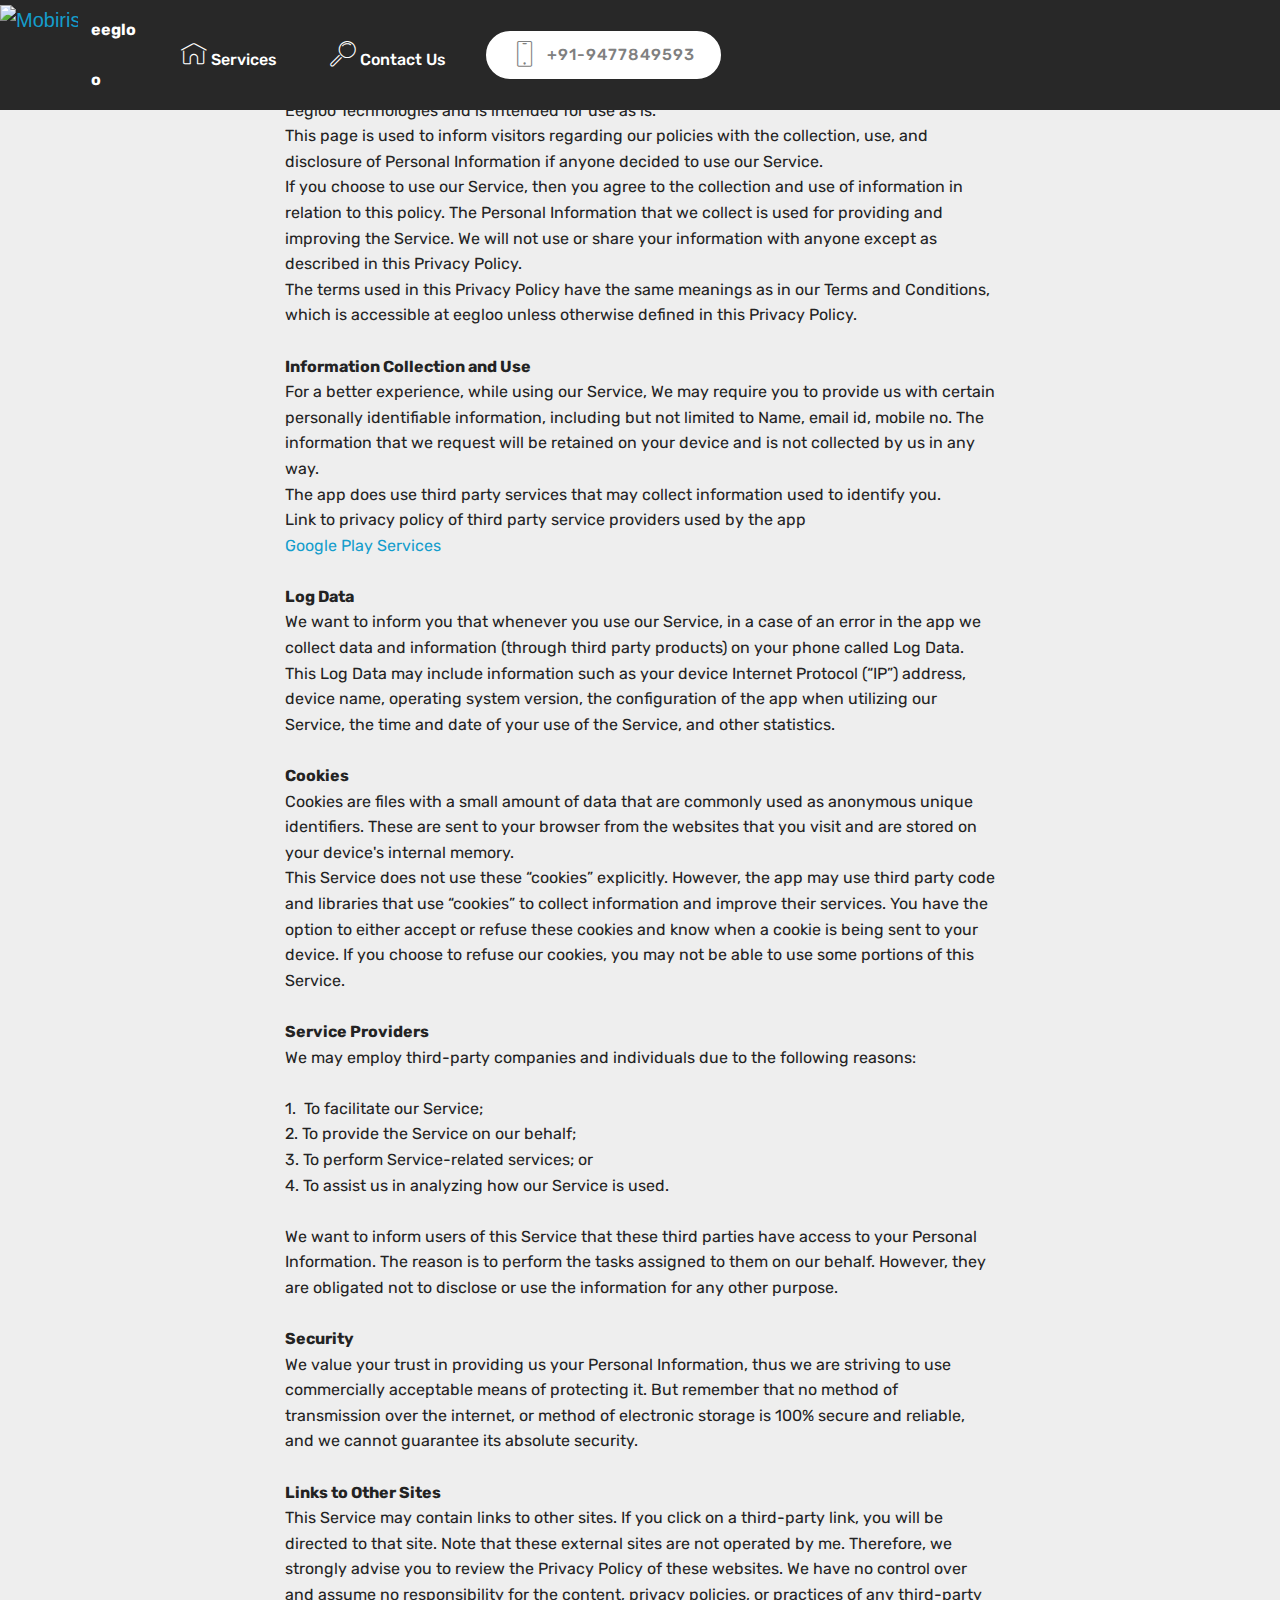
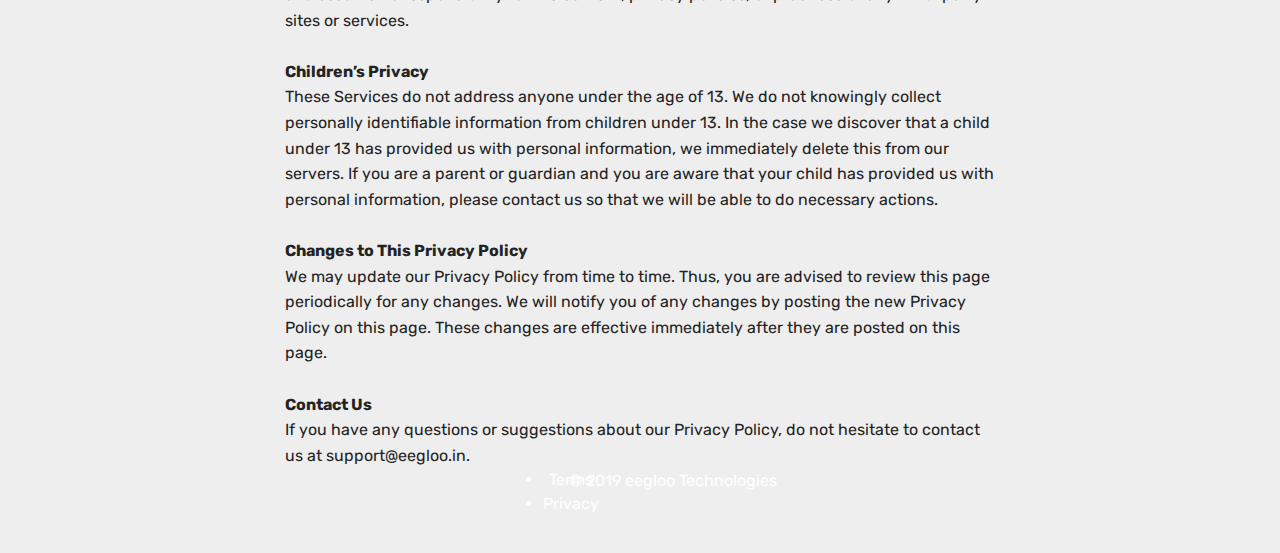
==== privacy.html @ ddd1e5ec "updated favicon" ====
<!DOCTYPE html>
<html  >
<head>
  <!-- Site made with Mobirise Website Builder v4.10.7, https://mobirise.com -->
  <meta charset="UTF-8">
  <meta http-equiv="X-UA-Compatible" content="IE=edge">
  <meta name="generator" content="Mobirise v4.10.7, mobirise.com">
  <meta name="viewport" content="width=device-width, initial-scale=1, minimum-scale=1">
  <link rel="shortcut icon" href="assets/images/app-icon-128x128.png" type="image/x-icon">
  <meta name="description" content="Privacy Policy">
  
  <title>Privacy Policy</title>
  <link rel="stylesheet" href="assets/web/assets/mobirise-icons/mobirise-icons.css">
  <link rel="stylesheet" href="assets/tether/tether.min.css">
  <link rel="stylesheet" href="assets/bootstrap/css/bootstrap.min.css">
  <link rel="stylesheet" href="assets/bootstrap/css/bootstrap-grid.min.css">
  <link rel="stylesheet" href="assets/bootstrap/css/bootstrap-reboot.min.css">
  <link rel="stylesheet" href="assets/dropdown/css/style.css">
  <link rel="stylesheet" href="assets/socicon/css/styles.css">
  <link rel="stylesheet" href="assets/theme/css/style.css">
  <link rel="stylesheet" href="assets/mobirise/css/mbr-additional.css" type="text/css">
  
  
  
</head>
<body>
  <section class="menu cid-ry0EiDoTX0" once="menu" id="menu1-13">

    

    <nav class="navbar navbar-expand beta-menu navbar-dropdown align-items-center navbar-fixed-top navbar-toggleable-sm">
        <button class="navbar-toggler navbar-toggler-right" type="button" data-toggle="collapse" data-target="#navbarSupportedContent" aria-controls="navbarSupportedContent" aria-expanded="false" aria-label="Toggle navigation">
            <div class="hamburger">
                <span></span>
                <span></span>
                <span></span>
                <span></span>
            </div>
        </button>
        <div class="menu-logo">
            <div class="navbar-brand">
                <span class="navbar-logo">
                    <a href="index.html">
                         <img src="assets/images/app-icon-ua-66px-2.svg" alt="Mobirise" title="" style="height: 3.8rem;">
                    </a>
                </span>
                <span class="navbar-caption-wrap"><a class="navbar-caption text-white display-4" href="index.html">
                        eegloo</a></span>
            </div>
        </div>
        <div class="collapse navbar-collapse" id="navbarSupportedContent">
            <ul class="navbar-nav nav-dropdown" data-app-modern-menu="true"><li class="nav-item">
                    <a class="nav-link link text-white display-4" href="index.html#features11-4">
                        <span class="mbri-home mbr-iconfont mbr-iconfont-btn"></span>
                        Services
                    </a>
                </li>
                <li class="nav-item">
                    <a class="nav-link link text-white display-4" href="index.html#form1-x">
                        <span class="mbri-search mbr-iconfont mbr-iconfont-btn"></span>
                        Contact Us
                    </a>
                </li></ul>
            <div class="navbar-buttons mbr-section-btn"><a class="btn btn-sm btn-white display-4" href="tel:+91-9477849593"><span class="mbri-mobile mbr-iconfont mbr-iconfont-btn"></span>
                    
                    +91-9477849593</a></div>
        </div>
    </nav>
</section>

<section class="engine"><a href="https://mobirise.info/i">free web creation software</a></section><section class="mbr-section content4 cid-ry9fHHYuD2" id="content4-15">

    

    <div class="container">
        <div class="media-container-row">
            <div class="title col-12 col-md-8">
                <h2 class="align-center pb-3 mbr-fonts-style display-2">
                    PRIVACY POLICY</h2>
                
                
            </div>
        </div>
    </div>
</section>

<section class="mbr-section article content1 cid-ry9fIYDdXC" id="content1-16">
    
     

    <div class="container">
        <div class="media-container-row">
            <div class="mbr-text col-12 mbr-fonts-style display-7 col-md-8"><div>Eegloo Technologies built the eegloo app as a Commercial app. This SERVICE is provided by Eegloo Technologies and is intended for use as is.
</div><div>
</div><div>This page is used to inform visitors regarding our policies with the collection, use, and disclosure of Personal Information if anyone decided to use our Service.
</div><div>
</div><div>If you choose to use our Service, then you agree to the collection and use of information in relation to this policy. The Personal Information that we collect is used for providing and improving the Service. We will not use or share your information with anyone except as described in this Privacy Policy.
</div><div>
</div><div>The terms used in this Privacy Policy have the same meanings as in our Terms and Conditions, which is accessible at eegloo unless otherwise defined in this Privacy Policy.</div><div><br></div><div>
</div><div>
</div><div><strong>Information Collection and Use
</strong></div><div>
</div><div>For a better experience, while using our Service, We may require you to provide us with certain personally identifiable information, including but not limited to Name, email id, mobile no. The information that we request will be retained on your device and is not collected by us in any way.
</div><div>
</div><div>The app does use third party services that may collect information used to identify you.
</div><div>
</div><div>Link to privacy policy of third party service providers used by the app</div><div>
</div><div>
</div><div><a href="https://www.google.com/policies/privacy/">Google Play Services</a>
</div><div><br></div><div><strong>Log Data
</strong></div><div>
</div><div>We want to inform you that whenever you use our Service, in a case of an error in the app we collect data and information (through third party products) on your phone called Log Data. This Log Data may include information such as your device Internet Protocol (“IP”) address, device name, operating system version, the configuration of the app when utilizing our Service, the time and date of your use of the Service, and other statistics.
</div><div>
</div><div><br></div><div><strong>Cookies
</strong></div><div>
</div><div>Cookies are files with a small amount of data that are commonly used as anonymous unique identifiers. These are sent to your browser from the websites that you visit and are stored on your device's internal memory.
</div><div>
</div><div>This Service does not use these “cookies” explicitly. However, the app may use third party code and libraries that use “cookies” to collect information and improve their services. You have the option to either accept or refuse these cookies and know when a cookie is being sent to your device. If you choose to refuse our cookies, you may not be able to use some portions of this Service.</div><div><br></div><div>
</div><div>
</div><div><strong>Service Providers
</strong></div><div>
</div><div>We may employ third-party companies and individuals due to the following reasons:</div><div><span style="font-size: 1rem;"><br></span></div><div><span style="font-size: 1rem;">1. &nbsp;To facilitate our Service;</span></div><div>2. To provide the Service on our behalf;
</div><div>3. To perform Service-related services; or
</div><div>4. To assist us in analyzing how our Service is used.
</div><div><br></div><div>We want to inform users of this Service that these third parties have access to your Personal Information. The reason is to perform the tasks assigned to them on our behalf. However, they are obligated not to disclose or use the information for any other purpose.
</div><div>
</div><div><br></div><div><strong>Security
</strong></div><div>
</div><div>We value your trust in providing us your Personal Information, thus we are striving to use commercially acceptable means of protecting it. But remember that no method of transmission over the internet, or method of electronic storage is 100% secure and reliable, and we cannot guarantee its absolute security.
</div><div>
</div><div><br></div><div><strong>Links to Other Sites
</strong></div><div>
</div><div>This Service may contain links to other sites. If you click on a third-party link, you will be directed to that site. Note that these external sites are not operated by me. Therefore, we strongly advise you to review the Privacy Policy of these websites. We have no control over and assume no responsibility for the content, privacy policies, or practices of any third-party sites or services.
</div><div>
</div><div><br></div><div><strong>Children’s Privacy
</strong></div><div>
</div><div>These Services do not address anyone under the age of 13. We do not knowingly collect personally identifiable information from children under 13. In the case we discover that a child under 13 has provided us with personal information, we immediately delete this from our servers. If you are a parent or guardian and you are aware that your child has provided us with personal information, please contact us so that we will be able to do necessary actions.
</div><div>
</div><div><br></div><div><strong>Changes to This Privacy Policy
</strong></div><div>
</div><div>We may update our Privacy Policy from time to time. Thus, you are advised to review this page periodically for any changes. We will notify you of any changes by posting the new Privacy Policy on this page. These changes are effective immediately after they are posted on this page.</div><div><br></div><div>
</div><div>
</div><div><strong>Contact Us
</strong></div><div>
</div><div>If you have any questions or suggestions about our Privacy Policy, do not hesitate to contact us at support@eegloo.in.</div></div>
        </div>
    </div>
</section>

<section once="footers" class="cid-ry3Q4SSiAA" id="footer7-14">

    

    

    <div class="container">
        <div class="media-container-row align-center mbr-white">
            <div class="row row-links">
                <ul class="foot-menu">
                    
                    
                    
                    
                    
                <li class="foot-menu-item mbr-fonts-style display-7"><a href="terms.html" class="text-white">Terms</a></li><li class="foot-menu-item mbr-fonts-style display-7"><a href="privacy.html" class="text-white">Privacy</a></li></ul>
            </div>
            
            <div class="row row-copirayt">
                <p class="mbr-text mb-0 mbr-fonts-style mbr-white align-center display-7">© 2019 eegloo Technologies</p>
            </div>
        </div>
    </div>
</section>


  <script src="assets/web/assets/jquery/jquery.min.js"></script>
  <script src="assets/popper/popper.min.js"></script>
  <script src="assets/tether/tether.min.js"></script>
  <script src="assets/bootstrap/js/bootstrap.min.js"></script>
  <script src="assets/smoothscroll/smooth-scroll.js"></script>
  <script src="assets/dropdown/js/nav-dropdown.js"></script>
  <script src="assets/dropdown/js/navbar-dropdown.js"></script>
  <script src="assets/touchswipe/jquery.touch-swipe.min.js"></script>
  <script src="assets/theme/js/script.js"></script>
  
  
</body>
</html>
---- assets/web/assets/mobirise-icons/mobirise-icons.css ----
@font-face {
  font-family: 'MobiriseIcons';
  src:  url('mobirise-icons.eot?spat4u');
  src:  url('mobirise-icons.eot?spat4u#iefix') format('embedded-opentype'),
    url('mobirise-icons.ttf?spat4u') format('truetype'),
    url('mobirise-icons.woff?spat4u') format('woff'),
    url('mobirise-icons.svg?spat4u#MobiriseIcons') format('svg');
  font-weight: normal;
  font-style: normal;
}

[class^="mbri-"], [class*=" mbri-"] {
  /* use !important to prevent issues with browser extensions that change fonts */
  font-family: MobiriseIcons !important;
  speak: none;
  font-style: normal;
  font-weight: normal;
  font-variant: normal;
  text-transform: none;
  line-height: 1;

  /* Better Font Rendering =========== */
  -webkit-font-smoothing: antialiased;
  -moz-osx-font-smoothing: grayscale;
}

.mbri-add-submenu:before {
  content: "\e900";
}
.mbri-alert:before {
  content: "\e901";
}
.mbri-align-center:before {
  content: "\e902";
}
.mbri-align-justify:before {
  content: "\e903";
}
.mbri-align-left:before {
  content: "\e904";
}
.mbri-align-right:before {
  content: "\e905";
}
.mbri-android:before {
  content: "\e906";
}
.mbri-apple:before {
  content: "\e907";
}
.mbri-arrow-down:before {
  content: "\e908";
}
.mbri-arrow-next:before {
  content: "\e909";
}
.mbri-arrow-prev:before {
  content: "\e90a";
}
.mbri-arrow-up:before {
  content: "\e90b";
}
.mbri-bold:before {
  content: "\e90c";
}
.mbri-bookmark:before {
  content: "\e90d";
}
.mbri-bootstrap:before {
  content: "\e90e";
}
.mbri-briefcase:before {
  content: "\e90f";
}
.mbri-browse:before {
  content: "\e910";
}
.mbri-bulleted-list:before {
  content: "\e911";
}
.mbri-calendar:before {
  content: "\e912";
}
.mbri-camera:before {
  content: "\e913";
}
.mbri-cart-add:before {
  content: "\e914";
}
.mbri-cart-full:before {
  content: "\e915";
}
.mbri-cash:before {
  content: "\e916";
}
.mbri-change-style:before {
  content: "\e917";
}
.mbri-chat:before {
  content: "\e918";
}
.mbri-clock:before {
  content: "\e919";
}
.mbri-close:before {
  content: "\e91a";
}
.mbri-cloud:before {
  content: "\e91b";
}
.mbri-code:before {
  content: "\e91c";
}
.mbri-contact-form:before {
  content: "\e91d";
}
.mbri-credit-card:before {
  content: "\e91e";
}
.mbri-cursor-click:before {
  content: "\e91f";
}
.mbri-cust-feedback:before {
  content: "\e920";
}
.mbri-database:before {
  content: "\e921";
}
.mbri-delivery:before {
  content: "\e922";
}
.mbri-desktop:before {
  content: "\e923";
}
.mbri-devices:before {
  content: "\e924";
}
.mbri-down:before {
  content: "\e925";
}
.mbri-download:before {
  content: "\e989";
}
.mbri-drag-n-drop:before {
  content: "\e927";
}
.mbri-drag-n-drop2:before {
  content: "\e928";
}
.mbri-edit:before {
  content: "\e929";
}
.mbri-edit2:before {
  content: "\e92a";
}
.mbri-error:before {
  content: "\e92b";
}
.mbri-extension:before {
  content: "\e92c";
}
.mbri-features:before {
  content: "\e92d";
}
.mbri-file:before {
  content: "\e92e";
}
.mbri-flag:before {
  content: "\e92f";
}
.mbri-folder:before {
  content: "\e930";
}
.mbri-gift:before {
  content: "\e931";
}
.mbri-github:before {
  content: "\e932";
}
.mbri-globe:before {
  content: "\e933";
}
.mbri-globe-2:before {
  content: "\e934";
}
.mbri-growing-chart:before {
  content: "\e935";
}
.mbri-hearth:before {
  content: "\e936";
}
.mbri-help:before {
  content: "\e937";
}
.mbri-home:before {
  content: "\e938";
}
.mbri-hot-cup:before {
  content: "\e939";
}
.mbri-idea:before {
  content: "\e93a";
}
.mbri-image-gallery:before {
  content: "\e93b";
}
.mbri-image-slider:before {
  content: "\e93c";
}
.mbri-info:before {
  content: "\e93d";
}
.mbri-italic:before {
  content: "\e93e";
}
.mbri-key:before {
  content: "\e93f";
}
.mbri-laptop:before {
  content: "\e940";
}
.mbri-layers:before {
  content: "\e941";
}
.mbri-left-right:before {
  content: "\e942";
}
.mbri-left:before {
  content: "\e943";
}
.mbri-letter:before {
  content: "\e944";
}
.mbri-like:before {
  content: "\e945";
}
.mbri-link:before {
  content: "\e946";
}
.mbri-lock:before {
  content: "\e947";
}
.mbri-login:before {
  content: "\e948";
}
.mbri-logout:before {
  content: "\e949";
}
.mbri-magic-stick:before {
  content: "\e94a";
}
.mbri-map-pin:before {
  content: "\e94b";
}
.mbri-menu:before {
  content: "\e94c";
}
.mbri-mobile:before {
  content: "\e94d";
}
.mbri-mobile2:before {
  content: "\e94e";
}
.mbri-mobirise:before {
  content: "\e94f";
}
.mbri-more-horizontal:before {
  content: "\e950";
}
.mbri-more-vertical:before {
  content: "\e951";
}
.mbri-music:before {
  content: "\e952";
}
.mbri-new-file:before {
  content: "\e953";
}
.mbri-numbered-list:before {
  content: "\e954";
}
.mbri-opened-folder:before {
  content: "\e955";
}
.mbri-pages:before {
  content: "\e956";
}
.mbri-paper-plane:before {
  content: "\e957";
}
.mbri-paperclip:before {
  content: "\e958";
}
.mbri-photo:before {
  content: "\e959";
}
.mbri-photos:before {
  content: "\e95a";
}
.mbri-pin:before {
  content: "\e95b";
}
.mbri-play:before {
  content: "\e95c";
}
.mbri-plus:before {
  content: "\e95d";
}
.mbri-preview:before {
  content: "\e95e";
}
.mbri-print:before {
  content: "\e95f";
}
.mbri-protect:before {
  content: "\e960";
}
.mbri-question:before {
  content: "\e961";
}
.mbri-quote-left:before {
  content: "\e962";
}
.mbri-quote-right:before {
  content: "\e963";
}
.mbri-refresh:before {
  content: "\e964";
}
.mbri-responsive:before {
  content: "\e965";
}
.mbri-right:before {
  content: "\e966";
}
.mbri-rocket:before {
  content: "\e967";
}
.mbri-sad-face:before {
  content: "\e968";
}
.mbri-sale:before {
  content: "\e969";
}
.mbri-save:before {
  content: "\e96a";
}
.mbri-search:before {
  content: "\e96b";
}
.mbri-setting:before {
  content: "\e96c";
}
.mbri-setting2:before {
  content: "\e96d";
}
.mbri-setting3:before {
  content: "\e96e";
}
.mbri-share:before {
  content: "\e96f";
}
.mbri-shopping-bag:before {
  content: "\e970";
}
.mbri-shopping-basket:before {
  content: "\e971";
}
.mbri-shopping-cart:before {
  content: "\e972";
}
.mbri-sites:before {
  content: "\e973";
}
.mbri-smile-face:before {
  content: "\e974";
}
.mbri-speed:before {
  content: "\e975";
}
.mbri-star:before {
  content: "\e976";
}
.mbri-success:before {
  content: "\e977";
}
.mbri-sun:before {
  content: "\e978";
}
.mbri-sun2:before {
  content: "\e979";
}
.mbri-tablet:before {
  content: "\e97a";
}
.mbri-tablet-vertical:before {
  content: "\e97b";
}
.mbri-target:before {
  content: "\e97c";
}
.mbri-timer:before {
  content: "\e97d";
}
.mbri-to-ftp:before {
  content: "\e97e";
}
.mbri-to-local-drive:before {
  content: "\e97f";
}
.mbri-touch-swipe:before {
  content: "\e980";
}
.mbri-touch:before {
  content: "\e981";
}
.mbri-trash:before {
  content: "\e982";
}
.mbri-underline:before {
  content: "\e983";
}
.mbri-unlink:before {
  content: "\e984";
}
.mbri-unlock:before {
  content: "\e985";
}
.mbri-up-down:before {
  content: "\e986";
}
.mbri-up:before {
  content: "\e987";
}
.mbri-update:before {
  content: "\e988";
}
.mbri-upload:before {
 content: "\e926"; 
}
.mbri-user:before {
  content: "\e98a";
}
.mbri-user2:before {
  content: "\e98b";
}
.mbri-users:before {
  content: "\e98c";
}
.mbri-video:before {
  content: "\e98d";
}
.mbri-video-play:before {
  content: "\e98e";
}
.mbri-watch:before {
  content: "\e98f";
}
.mbri-website-theme:before {
  content: "\e990";
}
.mbri-wifi:before {
  content: "\e991";
}
.mbri-windows:before {
  content: "\e992";
}
.mbri-zoom-out:before {
  content: "\e993";
}
.mbri-redo:before {
  content: "\e994";
}
.mbri-undo:before {
  content: "\e995";
}
---- assets/dropdown/css/style.css ----
.navbar-dropdown {
  left: 0;
  padding: 0;
  position: absolute;
  right: 0;
  top: 0;
  transition: all 0.45s ease;
  z-index: 1030;
  background: #282828; }
  .navbar-dropdown .navbar-logo {
    margin-right: 0.8rem;
    transition: margin 0.3s ease-in-out;
    vertical-align: middle; }
    .navbar-dropdown .navbar-logo img {
      height: 3.125rem;
      transition: all 0.3s ease-in-out; }
    .navbar-dropdown .navbar-logo.mbr-iconfont {
      font-size: 3.125rem;
      line-height: 3.125rem; }
  .navbar-dropdown .navbar-caption {
    font-weight: 700;
    white-space: normal;
    vertical-align: -4px;
    line-height: 3.125rem !important; }
    .navbar-dropdown .navbar-caption, .navbar-dropdown .navbar-caption:hover {
      color: inherit;
      text-decoration: none; }
  .navbar-dropdown .mbr-iconfont + .navbar-caption {
    vertical-align: -1px; }
  .navbar-dropdown.navbar-fixed-top {
    position: fixed; }
  .navbar-dropdown .navbar-brand span {
    vertical-align: -4px; }
  .navbar-dropdown.bg-color.transparent {
    background: none; }
  .navbar-dropdown.navbar-short .navbar-brand {
    padding: 0.625rem 0; }
    .navbar-dropdown.navbar-short .navbar-brand span {
      vertical-align: -1px; }
  .navbar-dropdown.navbar-short .navbar-caption {
    line-height: 2.375rem !important;
    vertical-align: -2px; }
  .navbar-dropdown.navbar-short .navbar-logo {
    margin-right: 0.5rem; }
    .navbar-dropdown.navbar-short .navbar-logo img {
      height: 2.375rem; }
    .navbar-dropdown.navbar-short .navbar-logo.mbr-iconfont {
      font-size: 2.375rem;
      line-height: 2.375rem; }
  .navbar-dropdown.navbar-short .mbr-table-cell {
    height: 3.625rem; }
  .navbar-dropdown .navbar-close {
    left: 0.6875rem;
    position: fixed;
    top: 0.75rem;
    z-index: 1000; }
  .navbar-dropdown .hamburger-icon {
    content: "";
    display: inline-block;
    vertical-align: middle;
    width: 16px;
    -webkit-box-shadow: 0 -6px 0 1px #282828,0 0 0 1px #282828,0 6px 0 1px #282828;
    -moz-box-shadow: 0 -6px 0 1px #282828,0 0 0 1px #282828,0 6px 0 1px #282828;
    box-shadow: 0 -6px 0 1px #282828,0 0 0 1px #282828,0 6px 0 1px #282828; }

.dropdown-menu .dropdown-toggle[data-toggle="dropdown-submenu"]::after {
  border-bottom: 0.35em solid transparent;
  border-left: 0.35em solid;
  border-right: 0;
  border-top: 0.35em solid transparent;
  margin-left: 0.3rem; }

.dropdown-menu .dropdown-item:focus {
  outline: 0; }

.nav-dropdown {
  font-size: 0.75rem;
  font-weight: 500;
  height: auto !important; }
  .nav-dropdown .nav-btn {
    padding-left: 1rem; }
  .nav-dropdown .link {
    margin: .667em 1.667em;
    font-weight: 500;
    padding: 0;
    transition: color .2s ease-in-out; }
    .nav-dropdown .link.dropdown-toggle {
      margin-right: 2.583em; }
      .nav-dropdown .link.dropdown-toggle::after {
        margin-left: .25rem;
        border-top: 0.35em solid;
        border-right: 0.35em solid transparent;
        border-left: 0.35em solid transparent;
        border-bottom: 0; }
      .nav-dropdown .link.dropdown-toggle[aria-expanded="true"] {
        margin: 0;
        padding: 0.667em 3.263em  0.667em 1.667em; }
  .nav-dropdown .link::after,
  .nav-dropdown .dropdown-item::after {
    color: inherit; }
  .nav-dropdown .btn {
    font-size: 0.75rem;
    font-weight: 700;
    letter-spacing: 0;
    margin-bottom: 0;
    padding-left: 1.25rem;
    padding-right: 1.25rem; }
  .nav-dropdown .dropdown-menu {
    border-radius: 0;
    border: 0;
    left: 0;
    margin: 0;
    padding-bottom: 1.25rem;
    padding-top: 1.25rem;
    position: relative; }
  .nav-dropdown .dropdown-submenu {
    margin-left: 0.125rem;
    top: 0; }
  .nav-dropdown .dropdown-item {
    font-weight: 500;
    line-height: 2;
    padding: 0.3846em 4.615em 0.3846em 1.5385em;
    position: relative;
    transition: color .2s ease-in-out, background-color .2s ease-in-out; }
    .nav-dropdown .dropdown-item::after {
      margin-top: -0.3077em;
      position: absolute;
      right: 1.1538em;
      top: 50%; }
    .nav-dropdown .dropdown-item:focus, .nav-dropdown .dropdown-item:hover {
      background: none; }

@media (max-width: 767px) {
  .nav-dropdown.navbar-toggleable-sm {
    bottom: 0;
    display: none;
    left: 0;
    overflow-x: hidden;
    position: fixed;
    top: 0;
    transform: translateX(-100%);
    -ms-transform: translateX(-100%);
    -webkit-transform: translateX(-100%);
    width: 18.75rem;
    z-index: 999; } }
.nav-dropdown.navbar-toggleable-xl {
  bottom: 0;
  display: none;
  left: 0;
  overflow-x: hidden;
  position: fixed;
  top: 0;
  transform: translateX(-100%);
  -ms-transform: translateX(-100%);
  -webkit-transform: translateX(-100%);
  width: 18.75rem;
  z-index: 999; }

.nav-dropdown-sm {
  display: block !important;
  overflow-x: hidden;
  overflow: auto;
  padding-top: 3.875rem; }
  .nav-dropdown-sm::after {
    content: "";
    display: block;
    height: 3rem;
    width: 100%; }
  .nav-dropdown-sm.collapse.in ~ .navbar-close {
    display: block !important; }
  .nav-dropdown-sm.collapsing, .nav-dropdown-sm.collapse.in {
    transform: translateX(0);
    -ms-transform: translateX(0);
    -webkit-transform: translateX(0);
    transition: all 0.25s ease-out;
    -webkit-transition: all 0.25s ease-out;
    background: #282828; }
  .nav-dropdown-sm.collapsing[aria-expanded="false"] {
    transform: translateX(-100%);
    -ms-transform: translateX(-100%);
    -webkit-transform: translateX(-100%); }
  .nav-dropdown-sm .nav-item {
    display: block;
    margin-left: 0 !important;
    padding-left: 0; }
  .nav-dropdown-sm .link,
  .nav-dropdown-sm .dropdown-item {
    border-top: 1px dotted rgba(255, 255, 255, 0.1);
    font-size: 0.8125rem;
    line-height: 1.6;
    margin: 0 !important;
    padding: 0.875rem 2.4rem 0.875rem 1.5625rem !important;
    position: relative;
    white-space: normal; }
    .nav-dropdown-sm .link:focus, .nav-dropdown-sm .link:hover,
    .nav-dropdown-sm .dropdown-item:focus,
    .nav-dropdown-sm .dropdown-item:hover {
      background: rgba(0, 0, 0, 0.2) !important;
      color: #c0a375; }
  .nav-dropdown-sm .nav-btn {
    position: relative;
    padding: 1.5625rem 1.5625rem 0 1.5625rem; }
    .nav-dropdown-sm .nav-btn::before {
      border-top: 1px dotted rgba(255, 255, 255, 0.1);
      content: "";
      left: 0;
      position: absolute;
      top: 0;
      width: 100%; }
    .nav-dropdown-sm .nav-btn + .nav-btn {
      padding-top: 0.625rem; }
      .nav-dropdown-sm .nav-btn + .nav-btn::before {
        display: none; }
  .nav-dropdown-sm .btn {
    padding: 0.625rem 0; }
  .nav-dropdown-sm .dropdown-toggle[data-toggle="dropdown-submenu"]::after {
    margin-left: .25rem;
    border-top: 0.35em solid;
    border-right: 0.35em solid transparent;
    border-left: 0.35em solid transparent;
    border-bottom: 0; }
  .nav-dropdown-sm .dropdown-toggle[data-toggle="dropdown-submenu"][aria-expanded="true"]::after {
    border-top: 0;
    border-right: 0.35em solid transparent;
    border-left: 0.35em solid transparent;
    border-bottom: 0.35em solid; }
  .nav-dropdown-sm .dropdown-menu {
    margin: 0;
    padding: 0;
    position: relative;
    top: 0;
    left: 0;
    width: 100%;
    border: 0;
    float: none;
    border-radius: 0;
    background: none; }
  .nav-dropdown-sm .dropdown-submenu {
    left: 100%;
    margin-left: 0.125rem;
    margin-top: -1.25rem;
    top: 0; }

.navbar-toggleable-sm .nav-dropdown .dropdown-menu {
  position: absolute; }

.navbar-toggleable-sm .nav-dropdown .dropdown-submenu {
  left: 100%;
  margin-left: 0.125rem;
  margin-top: -1.25rem;
  top: 0; }

.navbar-toggleable-sm.opened .nav-dropdown .dropdown-menu {
  position: relative; }

.navbar-toggleable-sm.opened .nav-dropdown .dropdown-submenu {
  left: 0;
  margin-left: 00rem;
  margin-top: 0rem;
  top: 0; }

.is-builder .nav-dropdown.collapsing {
  transition: none !important; }

/*# sourceMappingURL=style.css.map */
---- assets/socicon/css/styles.css ----
@charset "UTF-8";

@font-face {
  font-family: "socicon";
  src:url("../fonts/socicon.eot");
  src:url("../fonts/socicon.eot?#iefix") format("embedded-opentype"),
    url("../fonts/socicon.woff") format("woff"),
    url("../fonts/socicon.ttf") format("truetype"),
    url("../fonts/socicon.svg#socicon") format("svg");
  font-weight: normal;
  font-style: normal;

}

[data-icon]:before {
  font-family: "socicon" !important;
  content: attr(data-icon);
  font-style: normal !important;
  font-weight: normal !important;
  font-variant: normal !important;
  text-transform: none !important;
  speak: none;
  line-height: 1;
  -webkit-font-smoothing: antialiased;
  -moz-osx-font-smoothing: grayscale;
}

[class^="socicon-"]:before,
[class*=" socicon-"]:before {
  font-family: "socicon" !important;
  font-style: normal !important;
  font-weight: normal !important;
  font-variant: normal !important;
  text-transform: none !important;
  speak: none;
  line-height: 1;
  -webkit-font-smoothing: antialiased;
  -moz-osx-font-smoothing: grayscale;
}

.socicon-modelmayhem:before {
  content: "\e000";
}
.socicon-mixcloud:before {
  content: "\e001";
}
.socicon-drupal:before {
  content: "\e002";
}
.socicon-swarm:before {
  content: "\e003";
}
.socicon-istock:before {
  content: "\e004";
}
.socicon-yammer:before {
  content: "\e005";
}
.socicon-ello:before {
  content: "\e006";
}
.socicon-stackoverflow:before {
  content: "\e007";
}
.socicon-persona:before {
  content: "\e008";
}
.socicon-triplej:before {
  content: "\e009";
}
.socicon-houzz:before {
  content: "\e00a";
}
.socicon-rss:before {
  content: "\e00b";
}
.socicon-paypal:before {
  content: "\e00c";
}
.socicon-odnoklassniki:before {
  content: "\e00d";
}
.socicon-airbnb:before {
  content: "\e00e";
}
.socicon-periscope:before {
  content: "\e00f";
}
.socicon-outlook:before {
  content: "\e010";
}
.socicon-coderwall:before {
  content: "\e011";
}
.socicon-tripadvisor:before {
  content: "\e012";
}
.socicon-appnet:before {
  content: "\e013";
}
.socicon-goodreads:before {
  content: "\e014";
}
.socicon-tripit:before {
  content: "\e015";
}
.socicon-lanyrd:before {
  content: "\e016";
}
.socicon-slideshare:before {
  content: "\e017";
}
.socicon-buffer:before {
  content: "\e018";
}
.socicon-disqus:before {
  content: "\e019";
}
.socicon-vkontakte:before {
  content: "\e01a";
}
.socicon-whatsapp:before {
  content: "\e01b";
}
.socicon-patreon:before {
  content: "\e01c";
}
.socicon-storehouse:before {
  content: "\e01d";
}
.socicon-pocket:before {
  content: "\e01e";
}
.socicon-mail:before {
  content: "\e01f";
}
.socicon-blogger:before {
  content: "\e020";
}
.socicon-technorati:before {
  content: "\e021";
}
.socicon-reddit:before {
  content: "\e022";
}
.socicon-dribbble:before {
  content: "\e023";
}
.socicon-stumbleupon:before {
  content: "\e024";
}
.socicon-digg:before {
  content: "\e025";
}
.socicon-envato:before {
  content: "\e026";
}
.socicon-behance:before {
  content: "\e027";
}
.socicon-delicious:before {
  content: "\e028";
}
.socicon-deviantart:before {
  content: "\e029";
}
.socicon-forrst:before {
  content: "\e02a";
}
.socicon-play:before {
  content: "\e02b";
}
.socicon-zerply:before {
  content: "\e02c";
}
.socicon-wikipedia:before {
  content: "\e02d";
}
.socicon-apple:before {
  content: "\e02e";
}
.socicon-flattr:before {
  content: "\e02f";
}
.socicon-github:before {
  content: "\e030";
}
.socicon-renren:before {
  content: "\e031";
}
.socicon-friendfeed:before {
  content: "\e032";
}
.socicon-newsvine:before {
  content: "\e033";
}
.socicon-identica:before {
  content: "\e034";
}
.socicon-bebo:before {
  content: "\e035";
}
.socicon-zynga:before {
  content: "\e036";
}
.socicon-steam:before {
  content: "\e037";
}
.socicon-xbox:before {
  content: "\e038";
}
.socicon-windows:before {
  content: "\e039";
}
.socicon-qq:before {
  content: "\e03a";
}
.socicon-douban:before {
  content: "\e03b";
}
.socicon-meetup:before {
  content: "\e03c";
}
.socicon-playstation:before {
  content: "\e03d";
}
.socicon-android:before {
  content: "\e03e";
}
.socicon-snapchat:before {
  content: "\e03f";
}
.socicon-twitter:before {
  content: "\e040";
}
.socicon-facebook:before {
  content: "\e041";
}
.socicon-googleplus:before {
  content: "\e042";
}
.socicon-pinterest:before {
  content: "\e043";
}
.socicon-foursquare:before {
  content: "\e044";
}
.socicon-yahoo:before {
  content: "\e045";
}
.socicon-skype:before {
  content: "\e046";
}
.socicon-yelp:before {
  content: "\e047";
}
.socicon-feedburner:before {
  content: "\e048";
}
.socicon-linkedin:before {
  content: "\e049";
}
.socicon-viadeo:before {
  content: "\e04a";
}
.socicon-xing:before {
  content: "\e04b";
}
.socicon-myspace:before {
  content: "\e04c";
}
.socicon-soundcloud:before {
  content: "\e04d";
}
.socicon-spotify:before {
  content: "\e04e";
}
.socicon-grooveshark:before {
  content: "\e04f";
}
.socicon-lastfm:before {
  content: "\e050";
}
.socicon-youtube:before {
  content: "\e051";
}
.socicon-vimeo:before {
  content: "\e052";
}
.socicon-dailymotion:before {
  content: "\e053";
}
.socicon-vine:before {
  content: "\e054";
}
.socicon-flickr:before {
  content: "\e055";
}
.socicon-500px:before {
  content: "\e056";
}
.socicon-wordpress:before {
  content: "\e058";
}
.socicon-tumblr:before {
  content: "\e059";
}
.socicon-twitch:before {
  content: "\e05a";
}
.socicon-8tracks:before {
  content: "\e05b";
}
.socicon-amazon:before {
  content: "\e05c";
}
.socicon-icq:before {
  content: "\e05d";
}
.socicon-smugmug:before {
  content: "\e05e";
}
.socicon-ravelry:before {
  content: "\e05f";
}
.socicon-weibo:before {
  content: "\e060";
}
.socicon-baidu:before {
  content: "\e061";
}
.socicon-angellist:before {
  content: "\e062";
}
.socicon-ebay:before {
  content: "\e063";
}
.socicon-imdb:before {
  content: "\e064";
}
.socicon-stayfriends:before {
  content: "\e065";
}
.socicon-residentadvisor:before {
  content: "\e066";
}
.socicon-google:before {
  content: "\e067";
}
.socicon-yandex:before {
  content: "\e068";
}
.socicon-sharethis:before {
  content: "\e069";
}
.socicon-bandcamp:before {
  content: "\e06a";
}
.socicon-itunes:before {
  content: "\e06b";
}
.socicon-deezer:before {
  content: "\e06c";
}
.socicon-telegram:before {
  content: "\e06e";
}
.socicon-openid:before {
  content: "\e06f";
}
.socicon-amplement:before {
  content: "\e070";
}
.socicon-viber:before {
  content: "\e071";
}
.socicon-zomato:before {
  content: "\e072";
}
.socicon-draugiem:before {
  content: "\e074";
}
.socicon-endomodo:before {
  content: "\e075";
}
.socicon-filmweb:before {
  content: "\e076";
}
.socicon-stackexchange:before {
  content: "\e077";
}
.socicon-wykop:before {
  content: "\e078";
}
.socicon-teamspeak:before {
  content: "\e079";
}
.socicon-teamviewer:before {
  content: "\e07a";
}
.socicon-ventrilo:before {
  content: "\e07b";
}
.socicon-younow:before {
  content: "\e07c";
}
.socicon-raidcall:before {
  content: "\e07d";
}
.socicon-mumble:before {
  content: "\e07e";
}
.socicon-medium:before {
  content: "\e06d";
}
.socicon-bebee:before {
  content: "\e07f";
}
.socicon-hitbox:before {
  content: "\e080";
}
.socicon-reverbnation:before {
  content: "\e081";
}
.socicon-formulr:before {
  content: "\e082";
}
.socicon-instagram:before {
  content: "\e057";
}
.socicon-battlenet:before {
  content: "\e083";
}
.socicon-chrome:before {
  content: "\e084";
}
.socicon-discord:before {
  content: "\e086";
}
.socicon-issuu:before {
  content: "\e087";
}
.socicon-macos:before {
  content: "\e088";
}
.socicon-firefox:before {
  content: "\e089";
}
.socicon-opera:before {
  content: "\e08d";
}
.socicon-keybase:before {
  content: "\e090";
}
.socicon-alliance:before {
  content: "\e091";
}
.socicon-livejournal:before {
  content: "\e092";
}
.socicon-googlephotos:before {
  content: "\e093";
}
.socicon-horde:before {
  content: "\e094";
}
.socicon-etsy:before {
  content: "\e095";
}
.socicon-zapier:before {
  content: "\e096";
}
.socicon-google-scholar:before {
  content: "\e097";
}
.socicon-researchgate:before {
  content: "\e098";
}
.socicon-wechat:before {
  content: "\e099";
}
.socicon-strava:before {
  content: "\e09a";
}
.socicon-line:before {
  content: "\e09b";
}
.socicon-lyft:before {
  content: "\e09c";
}
.socicon-uber:before {
  content: "\e09d";
}
.socicon-songkick:before {
  content: "\e09e";
}
.socicon-viewbug:before {
  content: "\e09f";
}
.socicon-googlegroups:before {
  content: "\e0a0";
}
.socicon-quora:before {
  content: "\e073";
}
.socicon-diablo:before {
  content: "\e085";
}
.socicon-blizzard:before {
  content: "\e0a1";
}
.socicon-hearthstone:before {
  content: "\e08b";
}
.socicon-heroes:before {
  content: "\e08a";
}
.socicon-overwatch:before {
  content: "\e08c";
}
.socicon-warcraft:before {
  content: "\e08e";
}
.socicon-starcraft:before {
  content: "\e08f";
}
.socicon-beam:before {
  content: "\e0a2";
}
.socicon-curse:before {
  content: "\e0a3";
}
.socicon-player:before {
  content: "\e0a4";
}
.socicon-streamjar:before {
  content: "\e0a5";
}
.socicon-nintendo:before {
  content: "\e0a6";
}
.socicon-hellocoton:before {
  content: "\e0a7";
}
---- assets/theme/css/style.css ----
/*!
 * Mobirise v4 theme (https://mobirise.com/)
 * Copyright 2017 Mobirise
 */
section {
  background-color: #eeeeee; }

section,
.container,
.container-fluid {
  position: relative;
  word-wrap: break-word; }

a.mbr-iconfont:hover {
  text-decoration: none; }

.article .lead p, .article .lead ul, .article .lead ol, .article .lead pre, .article .lead blockquote {
  margin-bottom: 0; }

a {
  font-style: normal;
  font-weight: 400;
  cursor: pointer; }
  a, a:hover {
    text-decoration: none; }

figure {
  margin-bottom: 0; }

body {
  color: #232323; }

h1, h2, h3, h4, h5, h6,
.h1, .h2, .h3, .h4, .h5, .h6,
.display-1, .display-2, .display-3, .display-4 {
  line-height: 1;
  word-break: break-word;
  word-wrap: break-word; }

b, strong {
  font-weight: bold; }

blockquote {
  padding: 10px 0 10px 20px;
  position: relative;
  border-left: 2px solid;
  border-color: #ff3366; }

input:-webkit-autofill, input:-webkit-autofill:hover, input:-webkit-autofill:focus, input:-webkit-autofill:active {
  transition-delay: 9999s;
  transition-property: background-color, color; }

textarea[type="hidden"] {
  display: none; }

body {
  position: relative; }

section {
  background-position: 50% 50%;
  background-repeat: no-repeat;
  background-size: cover; }
  section .mbr-background-video,
  section .mbr-background-video-preview {
    position: absolute;
    bottom: 0;
    left: 0;
    right: 0;
    top: 0; }

.hidden {
  visibility: hidden; }

.mbr-z-index20 {
  z-index: 20; }

/*! Base colors */
.mbr-white {
  color: #ffffff; }

.mbr-black {
  color: #000000; }

.mbr-bg-white {
  background-color: #ffffff; }

.mbr-bg-black {
  background-color: #000000; }

/*! Text-aligns */
.align-left {
  text-align: left; }

.align-center {
  text-align: center; }

.align-right {
  text-align: right; }

@media (max-width: 767px) {
  .align-left, .align-center, .align-right, .mbr-section-btn, .mbr-section-title {
    text-align: center; } }
/*! Font-weight  */
.mbr-light {
  font-weight: 300; }

.mbr-regular {
  font-weight: 400; }

.mbr-semibold {
  font-weight: 500; }

.mbr-bold {
  font-weight: 700; }

/*! Media  */
.media-size-item {
  -webkit-flex: 1 1 auto;
  -moz-flex: 1 1 auto;
  -ms-flex: 1 1 auto;
  -o-flex: 1 1 auto;
  flex: 1 1 auto; }

.media-content {
  -webkit-flex-basis: 100%;
  flex-basis: 100%; }

.media-container-row {
  display: -ms-flexbox;
  display: -webkit-flex;
  display: flex;
  -webkit-flex-direction: row;
  -ms-flex-direction: row;
  flex-direction: row;
  -webkit-flex-wrap: wrap;
  -ms-flex-wrap: wrap;
  flex-wrap: wrap;
  -webkit-justify-content: center;
  -ms-flex-pack: center;
  justify-content: center;
  -webkit-align-content: center;
  -ms-flex-line-pack: center;
  align-content: center;
  -webkit-align-items: start;
  -ms-flex-align: start;
  align-items: start; }
  .media-container-row .media-size-item {
    width: 400px; }

.media-container-column {
  display: -ms-flexbox;
  display: -webkit-flex;
  display: flex;
  -webkit-flex-direction: column;
  -ms-flex-direction: column;
  flex-direction: column;
  -webkit-flex-wrap: wrap;
  -ms-flex-wrap: wrap;
  flex-wrap: wrap;
  -webkit-justify-content: center;
  -ms-flex-pack: center;
  justify-content: center;
  -webkit-align-content: center;
  -ms-flex-line-pack: center;
  align-content: center;
  -webkit-align-items: stretch;
  -ms-flex-align: stretch;
  align-items: stretch; }
  .media-container-column > * {
    width: 100%; }

@media (min-width: 992px) {
  .media-container-row {
    -webkit-flex-wrap: nowrap;
    -ms-flex-wrap: nowrap;
    flex-wrap: nowrap; } }
figure {
  overflow: hidden; }

figure[mbr-media-size] {
  transition: width 0.1s; }

.mbr-figure img, .mbr-figure iframe {
  display: block;
  width: 100%; }

.card {
  background-color: transparent;
  border: none; }

.card-box {
  width: 100%; }

.card-img {
  text-align: center;
  flex-shrink: 0;
  -webkit-flex-shrink: 0; }

.media {
  max-width: 100%;
  margin: 0 auto; }

.mbr-figure {
  -ms-flex-item-align: center;
  -ms-grid-row-align: center;
  -webkit-align-self: center;
  align-self: center; }

.media-container > div {
  max-width: 100%; }

.mbr-figure img, .card-img img {
  width: 100%; }

@media (max-width: 991px) {
  .media-size-item {
    width: auto !important; }

  .media {
    width: auto; }

  .mbr-figure {
    width: 100% !important; } }
/*! Buttons */
.mbr-section-btn {
  margin-left: -.25rem;
  margin-right: -.25rem;
  font-size: 0; }

nav .mbr-section-btn {
  margin-left: 0rem;
  margin-right: 0rem; }

/*! Btn icon margin */
.btn .mbr-iconfont, .btn.btn-sm .mbr-iconfont {
  cursor: pointer;
  margin-right: 0.5rem; }

.btn.btn-md .mbr-iconfont, .btn.btn-md .mbr-iconfont {
  margin-right: 0.8rem; }

.mbr-regular {
  font-weight: 400; }

.mbr-semibold {
  font-weight: 500; }

.mbr-bold {
  font-weight: 700; }

[type="submit"] {
  -webkit-appearance: none; }

/*! Full-screen */
.mbr-fullscreen .mbr-overlay {
  min-height: 100vh; }

.mbr-fullscreen {
  display: flex;
  display: -webkit-flex;
  display: -moz-flex;
  display: -ms-flex;
  display: -o-flex;
  align-items: center;
  -webkit-align-items: center;
  min-height: 100vh;
  padding-top: 3rem;
  padding-bottom: 3rem; }

/*! Map */
.map {
  height: 25rem;
  position: relative; }
  .map iframe {
    width: 100%;
    height: 100%; }

/* Form */
.form-asterisk {
  font-family: initial;
  position: absolute;
  top: -2px;
  font-weight: normal; }

/*! Scroll to top arrow */
.mbr-arrow-up {
  bottom: 25px;
  right: 90px;
  position: fixed;
  text-align: right;
  z-index: 5000;
  color: #ffffff;
  font-size: 32px;
  transform: rotate(180deg);
  -webkit-transform: rotate(180deg); }

.mbr-arrow-up a {
  background: rgba(0, 0, 0, 0.2);
  border-radius: 3px;
  color: #fff;
  display: inline-block;
  height: 60px;
  width: 60px;
  outline-style: none !important;
  position: relative;
  text-decoration: none;
  transition: all .3s ease-in-out;
  cursor: pointer;
  text-align: center; }
  .mbr-arrow-up a:hover {
    background-color: rgba(0, 0, 0, 0.4); }
  .mbr-arrow-up a i {
    line-height: 60px; }

.mbr-arrow-up-icon {
  display: block;
  color: #fff; }

.mbr-arrow-up-icon::before {
  content: "\203a";
  display: inline-block;
  font-family: serif;
  font-size: 32px;
  line-height: 1;
  font-style: normal;
  position: relative;
  top: 6px;
  left: -4px;
  -webkit-transform: rotate(-90deg);
  transform: rotate(-90deg); }

/*! Arrow Down */
.mbr-arrow {
  position: absolute;
  bottom: 45px;
  left: 50%;
  width: 60px;
  height: 60px;
  cursor: pointer;
  background-color: rgba(80, 80, 80, 0.5);
  border-radius: 50%;
  -webkit-transform: translateX(-50%);
  transform: translateX(-50%); }
  .mbr-arrow > a {
    display: inline-block;
    text-decoration: none;
    outline-style: none;
    -webkit-animation: arrowdown 1.7s ease-in-out infinite;
    animation: arrowdown 1.7s ease-in-out infinite; }
    .mbr-arrow > a > i {
      position: absolute;
      top: -2px;
      left: 15px;
      font-size: 2rem; }

@keyframes arrowdown {
  0% {
    transform: translateY(0px);
    -webkit-transform: translateY(0px); }
  50% {
    transform: translateY(-5px);
    -webkit-transform: translateY(-5px); }
  100% {
    transform: translateY(0px);
    -webkit-transform: translateY(0px); } }
@-webkit-keyframes arrowdown {
  0% {
    transform: translateY(0px);
    -webkit-transform: translateY(0px); }
  50% {
    transform: translateY(-5px);
    -webkit-transform: translateY(-5px); }
  100% {
    transform: translateY(0px);
    -webkit-transform: translateY(0px); } }
@media (max-width: 500px) {
  .mbr-arrow-up {
    left: 50%;
    right: auto;
    transform: translateX(-50%) rotate(180deg);
    -webkit-transform: translateX(-50%) rotate(180deg); } }
/*Gradients animation*/
@keyframes gradient-animation {
  from {
    background-position: 0% 100%;
    animation-timing-function: ease-in-out; }
  to {
    background-position: 100% 0%;
    animation-timing-function: ease-in-out; } }
@-webkit-keyframes gradient-animation {
  from {
    background-position: 0% 100%;
    animation-timing-function: ease-in-out; }
  to {
    background-position: 100% 0%;
    animation-timing-function: ease-in-out; } }
.bg-gradient {
  background-size: 200% 200%;
  animation: gradient-animation 5s infinite alternate;
  -webkit-animation: gradient-animation 5s infinite alternate; }

.menu .navbar-brand {
  display: -webkit-flex; }
  .menu .navbar-brand span {
    display: flex;
    display: -webkit-flex; }
  .menu .navbar-brand .navbar-caption-wrap {
    display: -webkit-flex; }
  .menu .navbar-brand .navbar-logo img {
    display: -webkit-flex; }
@media (min-width: 768px) and (max-width: 991px) {
  .menu .navbar-toggleable-sm .navbar-nav {
    display: -webkit-box;
    display: -webkit-flex;
    display: -ms-flexbox; } }
@media (max-width: 991px) {
  .menu .navbar-collapse {
    max-height: 93.5vh; }
    .menu .navbar-collapse.show {
      overflow: auto; } }
@media (min-width: 992px) {
  .menu .navbar-nav.nav-dropdown {
    display: -webkit-flex; }
  .menu .navbar-toggleable-sm .navbar-collapse {
    display: -webkit-flex !important; } }
@media (max-width: 767px) {
  .menu .navbar-collapse {
    max-height: 80vh; } }

.navbar {
  display: -webkit-flex;
  -webkit-flex-wrap: wrap;
  -webkit-align-items: center;
  -webkit-justify-content: space-between; }

.navbar-collapse {
  -webkit-flex-basis: 100%;
  -webkit-flex-grow: 1;
  -webkit-align-items: center; }

.nav-dropdown .link {
  padding: .667em 1.667em !important;
  margin: 0 !important; }

.nav {
  display: -webkit-flex;
  -webkit-flex-wrap: wrap; }

.row {
  display: -webkit-flex;
  -webkit-flex-wrap: wrap; }

.justify-content-center {
  -webkit-justify-content: center; }

.form-inline {
  display: -webkit-flex;
  -webkit-flex-flow: row wrap;
  -webkit-align-items: center; }

.card-wrapper {
  -webkit-flex: 1; }

.carousel-control {
  z-index: 10;
  display: -webkit-flex;
  -webkit-align-items: center;
  -webkit-justify-content: center; }

.carousel-controls {
  display: -webkit-flex; }

.media {
  display: -webkit-flex; }

.form-group:focus {
  outline: none; }

.jq-selectbox__select {
  padding: 1.07em .5em;
  position: absolute;
  top: 0;
  left: 0;
  width: 100%; }

.jq-selectbox__dropdown {
  position: absolute;
  top: 100% !important;
  left: 0 !important;
  width: 100% !important; }

.jq-selectbox__trigger-arrow {
  transform: translateY(-50%); }

.jq-selectbox li {
  padding: 1.07em .5em; }

input[type="range"] {
  padding-left: 0 !important;
  padding-right: 0 !important; }

.modal-dialog, .modal-content {
  height: 100%; }

.modal-dialog .carousel-inner {
  height: 100%;
  height: -webkit-fill-available;
  height: fill-available; }

.carousel-item {
  text-align: center; }

.carousel-item img {
  margin: auto; }

/*# sourceMappingURL=style.css.map */
.engine {
	position: absolute;
	text-indent: -2400px;
	text-align: center;
	padding: 0;
	top: 0;
	left: -2400px;
}
---- assets/mobirise/css/mbr-additional.css ----
@import url(https://fonts.googleapis.com/css?family=Rubik:300,300i,400,400i,500,500i,700,700i,900,900i);





body {
  font-style: normal;
  line-height: 1.5;
}
.mbr-section-title {
  font-style: normal;
  line-height: 1.2;
}
.mbr-section-subtitle {
  line-height: 1.3;
}
.mbr-text {
  font-style: normal;
  line-height: 1.6;
}
.display-1 {
  font-family: 'Rubik', sans-serif;
  font-size: 4.25rem;
}
.display-1 > .mbr-iconfont {
  font-size: 6.8rem;
}
.display-2 {
  font-family: 'Rubik', sans-serif;
  font-size: 3rem;
}
.display-2 > .mbr-iconfont {
  font-size: 4.8rem;
}
.display-4 {
  font-family: 'Rubik', sans-serif;
  font-size: 1rem;
}
.display-4 > .mbr-iconfont {
  font-size: 1.6rem;
}
.display-5 {
  font-family: 'Rubik', sans-serif;
  font-size: 1.5rem;
}
.display-5 > .mbr-iconfont {
  font-size: 2.4rem;
}
.display-7 {
  font-family: 'Rubik', sans-serif;
  font-size: 1rem;
}
.display-7 > .mbr-iconfont {
  font-size: 1.6rem;
}
/* ---- Fluid typography for mobile devices ---- */
/* 1.4 - font scale ratio ( bootstrap == 1.42857 ) */
/* 100vw - current viewport width */
/* (48 - 20)  48 == 48rem == 768px, 20 == 20rem == 320px(minimal supported viewport) */
/* 0.65 - min scale variable, may vary */
@media (max-width: 768px) {
  .display-1 {
    font-size: 3.4rem;
    font-size: calc( 2.1374999999999997rem + (4.25 - 2.1374999999999997) * ((100vw - 20rem) / (48 - 20)));
    line-height: calc( 1.4 * (2.1374999999999997rem + (4.25 - 2.1374999999999997) * ((100vw - 20rem) / (48 - 20))));
  }
  .display-2 {
    font-size: 2.4rem;
    font-size: calc( 1.7rem + (3 - 1.7) * ((100vw - 20rem) / (48 - 20)));
    line-height: calc( 1.4 * (1.7rem + (3 - 1.7) * ((100vw - 20rem) / (48 - 20))));
  }
  .display-4 {
    font-size: 0.8rem;
    font-size: calc( 1rem + (1 - 1) * ((100vw - 20rem) / (48 - 20)));
    line-height: calc( 1.4 * (1rem + (1 - 1) * ((100vw - 20rem) / (48 - 20))));
  }
  .display-5 {
    font-size: 1.2rem;
    font-size: calc( 1.175rem + (1.5 - 1.175) * ((100vw - 20rem) / (48 - 20)));
    line-height: calc( 1.4 * (1.175rem + (1.5 - 1.175) * ((100vw - 20rem) / (48 - 20))));
  }
}
/* Buttons */
.btn {
  font-weight: 500;
  border-width: 2px;
  font-style: normal;
  letter-spacing: 1px;
  margin: .4rem .8rem;
  white-space: normal;
  -webkit-transition: all 0.3s ease-in-out;
  -moz-transition: all 0.3s ease-in-out;
  transition: all 0.3s ease-in-out;
  display: inline-flex;
  align-items: center;
  justify-content: center;
  word-break: break-word;
  -webkit-align-items: center;
  -webkit-justify-content: center;
  display: -webkit-inline-flex;
  padding: 1rem 3rem;
  border-radius: 3px;
}
.btn-sm {
  font-weight: 500;
  letter-spacing: 1px;
  -webkit-transition: all 0.3s ease-in-out;
  -moz-transition: all 0.3s ease-in-out;
  transition: all 0.3s ease-in-out;
  padding: 0.6rem 1.5rem;
  border-radius: 3px;
}
.btn-md {
  font-weight: 500;
  letter-spacing: 1px;
  margin: .4rem .8rem !important;
  -webkit-transition: all 0.3s ease-in-out;
  -moz-transition: all 0.3s ease-in-out;
  transition: all 0.3s ease-in-out;
  padding: 1rem 3rem;
  border-radius: 3px;
}
.btn-lg {
  font-weight: 500;
  letter-spacing: 1px;
  margin: .4rem .8rem !important;
  -webkit-transition: all 0.3s ease-in-out;
  -moz-transition: all 0.3s ease-in-out;
  transition: all 0.3s ease-in-out;
  padding: 1.2rem 3.2rem;
  border-radius: 3px;
}
.bg-primary {
  background-color: #149dcc !important;
}
.bg-success {
  background-color: #f7ed4a !important;
}
.bg-info {
  background-color: #82786e !important;
}
.bg-warning {
  background-color: #879a9f !important;
}
.bg-danger {
  background-color: #b1a374 !important;
}
.btn-primary,
.btn-primary:active {
  background-color: #149dcc !important;
  border-color: #149dcc !important;
  color: #ffffff !important;
}
.btn-primary:hover,
.btn-primary:focus,
.btn-primary.focus,
.btn-primary.active {
  color: #ffffff !important;
  background-color: #0d6786 !important;
  border-color: #0d6786 !important;
}
.btn-primary.disabled,
.btn-primary:disabled {
  color: #ffffff !important;
  background-color: #0d6786 !important;
  border-color: #0d6786 !important;
}
.btn-secondary,
.btn-secondary:active {
  background-color: #ff3366 !important;
  border-color: #ff3366 !important;
  color: #ffffff !important;
}
.btn-secondary:hover,
.btn-secondary:focus,
.btn-secondary.focus,
.btn-secondary.active {
  color: #ffffff !important;
  background-color: #e50039 !important;
  border-color: #e50039 !important;
}
.btn-secondary.disabled,
.btn-secondary:disabled {
  color: #ffffff !important;
  background-color: #e50039 !important;
  border-color: #e50039 !important;
}
.btn-info,
.btn-info:active {
  background-color: #82786e !important;
  border-color: #82786e !important;
  color: #ffffff !important;
}
.btn-info:hover,
.btn-info:focus,
.btn-info.focus,
.btn-info.active {
  color: #ffffff !important;
  background-color: #59524b !important;
  border-color: #59524b !important;
}
.btn-info.disabled,
.btn-info:disabled {
  color: #ffffff !important;
  background-color: #59524b !important;
  border-color: #59524b !important;
}
.btn-success,
.btn-success:active {
  background-color: #f7ed4a !important;
  border-color: #f7ed4a !important;
  color: #3f3c03 !important;
}
.btn-success:hover,
.btn-success:focus,
.btn-success.focus,
.btn-success.active {
  color: #3f3c03 !important;
  background-color: #eadd0a !important;
  border-color: #eadd0a !important;
}
.btn-success.disabled,
.btn-success:disabled {
  color: #3f3c03 !important;
  background-color: #eadd0a !important;
  border-color: #eadd0a !important;
}
.btn-warning,
.btn-warning:active {
  background-color: #879a9f !important;
  border-color: #879a9f !important;
  color: #ffffff !important;
}
.btn-warning:hover,
.btn-warning:focus,
.btn-warning.focus,
.btn-warning.active {
  color: #ffffff !important;
  background-color: #617479 !important;
  border-color: #617479 !important;
}
.btn-warning.disabled,
.btn-warning:disabled {
  color: #ffffff !important;
  background-color: #617479 !important;
  border-color: #617479 !important;
}
.btn-danger,
.btn-danger:active {
  background-color: #b1a374 !important;
  border-color: #b1a374 !important;
  color: #ffffff !important;
}
.btn-danger:hover,
.btn-danger:focus,
.btn-danger.focus,
.btn-danger.active {
  color: #ffffff !important;
  background-color: #8b7d4e !important;
  border-color: #8b7d4e !important;
}
.btn-danger.disabled,
.btn-danger:disabled {
  color: #ffffff !important;
  background-color: #8b7d4e !important;
  border-color: #8b7d4e !important;
}
.btn-white {
  color: #333333 !important;
}
.btn-white,
.btn-white:active {
  background-color: #ffffff !important;
  border-color: #ffffff !important;
  color: #808080 !important;
}
.btn-white:hover,
.btn-white:focus,
.btn-white.focus,
.btn-white.active {
  color: #808080 !important;
  background-color: #d9d9d9 !important;
  border-color: #d9d9d9 !important;
}
.btn-white.disabled,
.btn-white:disabled {
  color: #808080 !important;
  background-color: #d9d9d9 !important;
  border-color: #d9d9d9 !important;
}
.btn-black,
.btn-black:active {
  background-color: #333333 !important;
  border-color: #333333 !important;
  color: #ffffff !important;
}
.btn-black:hover,
.btn-black:focus,
.btn-black.focus,
.btn-black.active {
  color: #ffffff !important;
  background-color: #0d0d0d !important;
  border-color: #0d0d0d !important;
}
.btn-black.disabled,
.btn-black:disabled {
  color: #ffffff !important;
  background-color: #0d0d0d !important;
  border-color: #0d0d0d !important;
}
.btn-primary-outline,
.btn-primary-outline:active {
  background: none;
  border-color: #0b566f;
  color: #0b566f;
}
.btn-primary-outline:hover,
.btn-primary-outline:focus,
.btn-primary-outline.focus,
.btn-primary-outline.active {
  color: #ffffff;
  background-color: #149dcc;
  border-color: #149dcc;
}
.btn-primary-outline.disabled,
.btn-primary-outline:disabled {
  color: #ffffff !important;
  background-color: #149dcc !important;
  border-color: #149dcc !important;
}
.btn-secondary-outline,
.btn-secondary-outline:active {
  background: none;
  border-color: #cc0033;
  color: #cc0033;
}
.btn-secondary-outline:hover,
.btn-secondary-outline:focus,
.btn-secondary-outline.focus,
.btn-secondary-outline.active {
  color: #ffffff;
  background-color: #ff3366;
  border-color: #ff3366;
}
.btn-secondary-outline.disabled,
.btn-secondary-outline:disabled {
  color: #ffffff !important;
  background-color: #ff3366 !important;
  border-color: #ff3366 !important;
}
.btn-info-outline,
.btn-info-outline:active {
  background: none;
  border-color: #4b453f;
  color: #4b453f;
}
.btn-info-outline:hover,
.btn-info-outline:focus,
.btn-info-outline.focus,
.btn-info-outline.active {
  color: #ffffff;
  background-color: #82786e;
  border-color: #82786e;
}
.btn-info-outline.disabled,
.btn-info-outline:disabled {
  color: #ffffff !important;
  background-color: #82786e !important;
  border-color: #82786e !important;
}
.btn-success-outline,
.btn-success-outline:active {
  background: none;
  border-color: #d2c609;
  color: #d2c609;
}
.btn-success-outline:hover,
.btn-success-outline:focus,
.btn-success-outline.focus,
.btn-success-outline.active {
  color: #3f3c03;
  background-color: #f7ed4a;
  border-color: #f7ed4a;
}
.btn-success-outline.disabled,
.btn-success-outline:disabled {
  color: #3f3c03 !important;
  background-color: #f7ed4a !important;
  border-color: #f7ed4a !important;
}
.btn-warning-outline,
.btn-warning-outline:active {
  background: none;
  border-color: #55666b;
  color: #55666b;
}
.btn-warning-outline:hover,
.btn-warning-outline:focus,
.btn-warning-outline.focus,
.btn-warning-outline.active {
  color: #ffffff;
  background-color: #879a9f;
  border-color: #879a9f;
}
.btn-warning-outline.disabled,
.btn-warning-outline:disabled {
  color: #ffffff !important;
  background-color: #879a9f !important;
  border-color: #879a9f !important;
}
.btn-danger-outline,
.btn-danger-outline:active {
  background: none;
  border-color: #7a6e45;
  color: #7a6e45;
}
.btn-danger-outline:hover,
.btn-danger-outline:focus,
.btn-danger-outline.focus,
.btn-danger-outline.active {
  color: #ffffff;
  background-color: #b1a374;
  border-color: #b1a374;
}
.btn-danger-outline.disabled,
.btn-danger-outline:disabled {
  color: #ffffff !important;
  background-color: #b1a374 !important;
  border-color: #b1a374 !important;
}
.btn-black-outline,
.btn-black-outline:active {
  background: none;
  border-color: #000000;
  color: #000000;
}
.btn-black-outline:hover,
.btn-black-outline:focus,
.btn-black-outline.focus,
.btn-black-outline.active {
  color: #ffffff;
  background-color: #333333;
  border-color: #333333;
}
.btn-black-outline.disabled,
.btn-black-outline:disabled {
  color: #ffffff !important;
  background-color: #333333 !important;
  border-color: #333333 !important;
}
.btn-white-outline,
.btn-white-outline:active,
.btn-white-outline.active {
  background: none;
  border-color: #ffffff;
  color: #ffffff;
}
.btn-white-outline:hover,
.btn-white-outline:focus,
.btn-white-outline.focus {
  color: #333333;
  background-color: #ffffff;
  border-color: #ffffff;
}
.text-primary {
  color: #149dcc !important;
}
.text-secondary {
  color: #ff3366 !important;
}
.text-success {
  color: #f7ed4a !important;
}
.text-info {
  color: #82786e !important;
}
.text-warning {
  color: #879a9f !important;
}
.text-danger {
  color: #b1a374 !important;
}
.text-white {
  color: #ffffff !important;
}
.text-black {
  color: #000000 !important;
}
a.text-primary:hover,
a.text-primary:focus {
  color: #0b566f !important;
}
a.text-secondary:hover,
a.text-secondary:focus {
  color: #cc0033 !important;
}
a.text-success:hover,
a.text-success:focus {
  color: #d2c609 !important;
}
a.text-info:hover,
a.text-info:focus {
  color: #4b453f !important;
}
a.text-warning:hover,
a.text-warning:focus {
  color: #55666b !important;
}
a.text-danger:hover,
a.text-danger:focus {
  color: #7a6e45 !important;
}
a.text-white:hover,
a.text-white:focus {
  color: #b3b3b3 !important;
}
a.text-black:hover,
a.text-black:focus {
  color: #4d4d4d !important;
}
.alert-success {
  background-color: #70c770;
}
.alert-info {
  background-color: #82786e;
}
.alert-warning {
  background-color: #879a9f;
}
.alert-danger {
  background-color: #b1a374;
}
.mbr-section-btn a.btn:not(.btn-form) {
  border-radius: 100px;
}
.mbr-section-btn a.btn:not(.btn-form):hover,
.mbr-section-btn a.btn:not(.btn-form):focus {
  box-shadow: none !important;
}
.mbr-section-btn a.btn:not(.btn-form):hover,
.mbr-section-btn a.btn:not(.btn-form):focus {
  box-shadow: 0 10px 40px 0 rgba(0, 0, 0, 0.2) !important;
  -webkit-box-shadow: 0 10px 40px 0 rgba(0, 0, 0, 0.2) !important;
}
.mbr-gallery-filter li a {
  border-radius: 100px !important;
}
.mbr-gallery-filter li.active .btn {
  background-color: #149dcc;
  border-color: #149dcc;
  color: #ffffff;
}
.mbr-gallery-filter li.active .btn:focus {
  box-shadow: none;
}
.nav-tabs .nav-link {
  border-radius: 100px !important;
}
.btn-form {
  border-radius: 0;
}
.btn-form:hover {
  cursor: pointer;
}
a,
a:hover {
  color: #149dcc;
}
.mbr-plan-header.bg-primary .mbr-plan-subtitle,
.mbr-plan-header.bg-primary .mbr-plan-price-desc {
  color: #b4e6f8;
}
.mbr-plan-header.bg-success .mbr-plan-subtitle,
.mbr-plan-header.bg-success .mbr-plan-price-desc {
  color: #ffffff;
}
.mbr-plan-header.bg-info .mbr-plan-subtitle,
.mbr-plan-header.bg-info .mbr-plan-price-desc {
  color: #beb8b2;
}
.mbr-plan-header.bg-warning .mbr-plan-subtitle,
.mbr-plan-header.bg-warning .mbr-plan-price-desc {
  color: #ced6d8;
}
.mbr-plan-header.bg-danger .mbr-plan-subtitle,
.mbr-plan-header.bg-danger .mbr-plan-price-desc {
  color: #dfd9c6;
}
/* Scroll to top button*/
.scrollToTop_wraper {
  display: none;
}
#scrollToTop a i:before {
  content: '';
  position: absolute;
  height: 40%;
  top: 25%;
  background: #fff;
  width: 2px;
  left: calc(50% - 1px);
}
#scrollToTop a i:after {
  content: '';
  position: absolute;
  display: block;
  border-top: 2px solid #fff;
  border-right: 2px solid #fff;
  width: 40%;
  height: 40%;
  left: 30%;
  bottom: 30%;
  transform: rotate(135deg);
  -webkit-transform: rotate(135deg);
}
/* Others*/
.note-check a[data-value=Rubik] {
  font-style: normal;
}
.mbr-arrow a {
  color: #ffffff;
}
@media (max-width: 767px) {
  .mbr-arrow {
    display: none;
  }
}
.form-control-label {
  position: relative;
  cursor: pointer;
  margin-bottom: .357em;
  padding: 0;
}
.alert {
  color: #ffffff;
  border-radius: 0;
  border: 0;
  font-size: .875rem;
  line-height: 1.5;
  margin-bottom: 1.875rem;
  padding: 1.25rem;
  position: relative;
}
.alert.alert-form::after {
  background-color: inherit;
  bottom: -7px;
  content: "";
  display: block;
  height: 14px;
  left: 50%;
  margin-left: -7px;
  position: absolute;
  transform: rotate(45deg);
  width: 14px;
  -webkit-transform: rotate(45deg);
}
.form-control {
  background-color: #f5f5f5;
  box-shadow: none;
  color: #565656;
  font-family: 'Rubik', sans-serif;
  font-size: 1rem;
  line-height: 1.43;
  min-height: 3.5em;
  padding: 1.07em .5em;
}
.form-control > .mbr-iconfont {
  font-size: 1.6rem;
}
.form-control,
.form-control:focus {
  border: 1px solid #e8e8e8;
}
.form-active .form-control:invalid {
  border-color: red;
}
.mbr-overlay {
  background-color: #000;
  bottom: 0;
  left: 0;
  opacity: .5;
  position: absolute;
  right: 0;
  top: 0;
  z-index: 0;
  pointer-events: none;
}
blockquote {
  font-style: italic;
  padding: 10px 0 10px 20px;
  font-size: 1.09rem;
  position: relative;
  border-color: #149dcc;
  border-width: 3px;
}
ul,
ol,
pre,
blockquote {
  margin-bottom: 2.3125rem;
}
pre {
  background: #f4f4f4;
  padding: 10px 24px;
  white-space: pre-wrap;
}
.inactive {
  -webkit-user-select: none;
  -moz-user-select: none;
  -ms-user-select: none;
  user-select: none;
  pointer-events: none;
  -webkit-user-drag: none;
  user-drag: none;
}
.mbr-section__comments .row {
  justify-content: center;
  -webkit-justify-content: center;
}
/* Forms */
.mbr-form .btn {
  margin: .4rem 0;
}
.mbr-form .input-group-btn a.btn {
  border-radius: 100px !important;
}
.mbr-form .input-group-btn a.btn:hover {
  box-shadow: 0 10px 40px 0 rgba(0, 0, 0, 0.2);
}
.mbr-form .input-group-btn button[type="submit"] {
  border-radius: 100px !important;
  padding: 1rem 3rem;
}
.mbr-form .input-group-btn button[type="submit"]:hover {
  box-shadow: 0 10px 40px 0 rgba(0, 0, 0, 0.2);
}
.form2 .form-control {
  border-top-left-radius: 100px;
  border-bottom-left-radius: 100px;
}
.form2 .input-group-btn a.btn {
  border-top-left-radius: 0 !important;
  border-bottom-left-radius: 0 !important;
}
.form2 .input-group-btn button[type="submit"] {
  border-top-left-radius: 0 !important;
  border-bottom-left-radius: 0 !important;
}
.form3 input[type="email"] {
  border-radius: 100px !important;
}
@media (max-width: 349px) {
  .form2 input[type="email"] {
    border-radius: 100px !important;
  }
  .form2 .input-group-btn a.btn {
    border-radius: 100px !important;
  }
  .form2 .input-group-btn button[type="submit"] {
    border-radius: 100px !important;
  }
}
@media (max-width: 767px) {
  .btn {
    font-size: .75rem !important;
  }
  .btn .mbr-iconfont {
    font-size: 1rem !important;
  }
}
/* Social block */
.btn-social {
  font-size: 20px;
  border-radius: 50%;
  padding: 0;
  width: 44px;
  height: 44px;
  line-height: 44px;
  text-align: center;
  position: relative;
  border: 2px solid #c0a375;
  border-color: #149dcc;
  color: #232323;
  cursor: pointer;
}
.btn-social i {
  top: 0;
  line-height: 44px;
  width: 44px;
}
.btn-social:hover {
  color: #fff;
  background: #149dcc;
}
.btn-social + .btn {
  margin-left: .1rem;
}
/* Footer */
.mbr-footer-content li::before,
.mbr-footer .mbr-contacts li::before {
  background: #149dcc;
}
.mbr-footer-content li a:hover,
.mbr-footer .mbr-contacts li a:hover {
  color: #149dcc;
}
.footer3 input[type="email"],
.footer4 input[type="email"] {
  border-radius: 100px !important;
}
.footer3 .input-group-btn a.btn,
.footer4 .input-group-btn a.btn {
  border-radius: 100px !important;
}
.footer3 .input-group-btn button[type="submit"],
.footer4 .input-group-btn button[type="submit"] {
  border-radius: 100px !important;
}
/* Headers*/
.header13 .form-inline input[type="email"],
.header14 .form-inline input[type="email"] {
  border-radius: 100px;
}
.header13 .form-inline input[type="text"],
.header14 .form-inline input[type="text"] {
  border-radius: 100px;
}
.header13 .form-inline input[type="tel"],
.header14 .form-inline input[type="tel"] {
  border-radius: 100px;
}
.header13 .form-inline a.btn,
.header14 .form-inline a.btn {
  border-radius: 100px;
}
.header13 .form-inline button,
.header14 .form-inline button {
  border-radius: 100px !important;
}
.offset-1 {
  margin-left: 8.33333%;
}
.offset-2 {
  margin-left: 16.66667%;
}
.offset-3 {
  margin-left: 25%;
}
.offset-4 {
  margin-left: 33.33333%;
}
.offset-5 {
  margin-left: 41.66667%;
}
.offset-6 {
  margin-left: 50%;
}
.offset-7 {
  margin-left: 58.33333%;
}
.offset-8 {
  margin-left: 66.66667%;
}
.offset-9 {
  margin-left: 75%;
}
.offset-10 {
  margin-left: 83.33333%;
}
.offset-11 {
  margin-left: 91.66667%;
}
@media (min-width: 576px) {
  .offset-sm-0 {
    margin-left: 0%;
  }
  .offset-sm-1 {
    margin-left: 8.33333%;
  }
  .offset-sm-2 {
    margin-left: 16.66667%;
  }
  .offset-sm-3 {
    margin-left: 25%;
  }
  .offset-sm-4 {
    margin-left: 33.33333%;
  }
  .offset-sm-5 {
    margin-left: 41.66667%;
  }
  .offset-sm-6 {
    margin-left: 50%;
  }
  .offset-sm-7 {
    margin-left: 58.33333%;
  }
  .offset-sm-8 {
    margin-left: 66.66667%;
  }
  .offset-sm-9 {
    margin-left: 75%;
  }
  .offset-sm-10 {
    margin-left: 83.33333%;
  }
  .offset-sm-11 {
    margin-left: 91.66667%;
  }
}
@media (min-width: 768px) {
  .offset-md-0 {
    margin-left: 0%;
  }
  .offset-md-1 {
    margin-left: 8.33333%;
  }
  .offset-md-2 {
    margin-left: 16.66667%;
  }
  .offset-md-3 {
    margin-left: 25%;
  }
  .offset-md-4 {
    margin-left: 33.33333%;
  }
  .offset-md-5 {
    margin-left: 41.66667%;
  }
  .offset-md-6 {
    margin-left: 50%;
  }
  .offset-md-7 {
    margin-left: 58.33333%;
  }
  .offset-md-8 {
    margin-left: 66.66667%;
  }
  .offset-md-9 {
    margin-left: 75%;
  }
  .offset-md-10 {
    margin-left: 83.33333%;
  }
  .offset-md-11 {
    margin-left: 91.66667%;
  }
}
@media (min-width: 992px) {
  .offset-lg-0 {
    margin-left: 0%;
  }
  .offset-lg-1 {
    margin-left: 8.33333%;
  }
  .offset-lg-2 {
    margin-left: 16.66667%;
  }
  .offset-lg-3 {
    margin-left: 25%;
  }
  .offset-lg-4 {
    margin-left: 33.33333%;
  }
  .offset-lg-5 {
    margin-left: 41.66667%;
  }
  .offset-lg-6 {
    margin-left: 50%;
  }
  .offset-lg-7 {
    margin-left: 58.33333%;
  }
  .offset-lg-8 {
    margin-left: 66.66667%;
  }
  .offset-lg-9 {
    margin-left: 75%;
  }
  .offset-lg-10 {
    margin-left: 83.33333%;
  }
  .offset-lg-11 {
    margin-left: 91.66667%;
  }
}
@media (min-width: 1200px) {
  .offset-xl-0 {
    margin-left: 0%;
  }
  .offset-xl-1 {
    margin-left: 8.33333%;
  }
  .offset-xl-2 {
    margin-left: 16.66667%;
  }
  .offset-xl-3 {
    margin-left: 25%;
  }
  .offset-xl-4 {
    margin-left: 33.33333%;
  }
  .offset-xl-5 {
    margin-left: 41.66667%;
  }
  .offset-xl-6 {
    margin-left: 50%;
  }
  .offset-xl-7 {
    margin-left: 58.33333%;
  }
  .offset-xl-8 {
    margin-left: 66.66667%;
  }
  .offset-xl-9 {
    margin-left: 75%;
  }
  .offset-xl-10 {
    margin-left: 83.33333%;
  }
  .offset-xl-11 {
    margin-left: 91.66667%;
  }
}
.navbar-toggler {
  -webkit-align-self: flex-start;
  -ms-flex-item-align: start;
  align-self: flex-start;
  padding: 0.25rem 0.75rem;
  font-size: 1.25rem;
  line-height: 1;
  background: transparent;
  border: 1px solid transparent;
  -webkit-border-radius: 0.25rem;
  border-radius: 0.25rem;
}
.navbar-toggler:focus,
.navbar-toggler:hover {
  text-decoration: none;
}
.navbar-toggler-icon {
  display: inline-block;
  width: 1.5em;
  height: 1.5em;
  vertical-align: middle;
  content: "";
  background: no-repeat center center;
  -webkit-background-size: 100% 100%;
  -o-background-size: 100% 100%;
  background-size: 100% 100%;
}
.navbar-toggler-left {
  position: absolute;
  left: 1rem;
}
.navbar-toggler-right {
  position: absolute;
  right: 1rem;
}
@media (max-width: 575px) {
  .navbar-toggleable .navbar-nav .dropdown-menu {
    position: static;
    float: none;
  }
  .navbar-toggleable > .container {
    padding-right: 0;
    padding-left: 0;
  }
}
@media (min-width: 576px) {
  .navbar-toggleable {
    -webkit-box-orient: horizontal;
    -webkit-box-direction: normal;
    -webkit-flex-direction: row;
    -ms-flex-direction: row;
    flex-direction: row;
    -webkit-flex-wrap: nowrap;
    -ms-flex-wrap: nowrap;
    flex-wrap: nowrap;
    -webkit-box-align: center;
    -webkit-align-items: center;
    -ms-flex-align: center;
    align-items: center;
  }
  .navbar-toggleable .navbar-nav {
    -webkit-box-orient: horizontal;
    -webkit-box-direction: normal;
    -webkit-flex-direction: row;
    -ms-flex-direction: row;
    flex-direction: row;
  }
  .navbar-toggleable .navbar-nav .nav-link {
    padding-right: .5rem;
    padding-left: .5rem;
  }
  .navbar-toggleable > .container {
    display: -webkit-box;
    display: -webkit-flex;
    display: -ms-flexbox;
    display: flex;
    -webkit-flex-wrap: nowrap;
    -ms-flex-wrap: nowrap;
    flex-wrap: nowrap;
    -webkit-box-align: center;
    -webkit-align-items: center;
    -ms-flex-align: center;
    align-items: center;
  }
  .navbar-toggleable .navbar-collapse {
    display: -webkit-box !important;
    display: -webkit-flex !important;
    display: -ms-flexbox !important;
    display: flex !important;
    width: 100%;
  }
  .navbar-toggleable .navbar-toggler {
    display: none;
  }
}
@media (max-width: 767px) {
  .navbar-toggleable-sm .navbar-nav .dropdown-menu {
    position: static;
    float: none;
  }
  .navbar-toggleable-sm > .container {
    padding-right: 0;
    padding-left: 0;
  }
}
@media (min-width: 768px) {
  .navbar-toggleable-sm {
    -webkit-box-orient: horizontal;
    -webkit-box-direction: normal;
    -webkit-flex-direction: row;
    -ms-flex-direction: row;
    flex-direction: row;
    -webkit-flex-wrap: nowrap;
    -ms-flex-wrap: nowrap;
    flex-wrap: nowrap;
    -webkit-box-align: center;
    -webkit-align-items: center;
    -ms-flex-align: center;
    align-items: center;
  }
  .navbar-toggleable-sm .navbar-nav {
    -webkit-box-orient: horizontal;
    -webkit-box-direction: normal;
    -webkit-flex-direction: row;
    -ms-flex-direction: row;
    flex-direction: row;
  }
  .navbar-toggleable-sm .navbar-nav .nav-link {
    padding-right: .5rem;
    padding-left: .5rem;
  }
  .navbar-toggleable-sm > .container {
    display: -webkit-box;
    display: -webkit-flex;
    display: -ms-flexbox;
    display: flex;
    -webkit-flex-wrap: nowrap;
    -ms-flex-wrap: nowrap;
    flex-wrap: nowrap;
    -webkit-box-align: center;
    -webkit-align-items: center;
    -ms-flex-align: center;
    align-items: center;
  }
  .navbar-toggleable-sm .navbar-collapse {
    display: none;
    width: 100%;
  }
  .navbar-toggleable-sm .navbar-toggler {
    display: none;
  }
}
@media (max-width: 991px) {
  .navbar-toggleable-md .navbar-nav .dropdown-menu {
    position: static;
    float: none;
  }
  .navbar-toggleable-md > .container {
    padding-right: 0;
    padding-left: 0;
  }
}
@media (min-width: 992px) {
  .navbar-toggleable-md {
    -webkit-box-orient: horizontal;
    -webkit-box-direction: normal;
    -webkit-flex-direction: row;
    -ms-flex-direction: row;
    flex-direction: row;
    -webkit-flex-wrap: nowrap;
    -ms-flex-wrap: nowrap;
    flex-wrap: nowrap;
    -webkit-box-align: center;
    -webkit-align-items: center;
    -ms-flex-align: center;
    align-items: center;
  }
  .navbar-toggleable-md .navbar-nav {
    -webkit-box-orient: horizontal;
    -webkit-box-direction: normal;
    -webkit-flex-direction: row;
    -ms-flex-direction: row;
    flex-direction: row;
  }
  .navbar-toggleable-md .navbar-nav .nav-link {
    padding-right: .5rem;
    padding-left: .5rem;
  }
  .navbar-toggleable-md > .container {
    display: -webkit-box;
    display: -webkit-flex;
    display: -ms-flexbox;
    display: flex;
    -webkit-flex-wrap: nowrap;
    -ms-flex-wrap: nowrap;
    flex-wrap: nowrap;
    -webkit-box-align: center;
    -webkit-align-items: center;
    -ms-flex-align: center;
    align-items: center;
  }
  .navbar-toggleable-md .navbar-collapse {
    display: -webkit-box !important;
    display: -webkit-flex !important;
    display: -ms-flexbox !important;
    display: flex !important;
    width: 100%;
  }
  .navbar-toggleable-md .navbar-toggler {
    display: none;
  }
}
@media (max-width: 1199px) {
  .navbar-toggleable-lg .navbar-nav .dropdown-menu {
    position: static;
    float: none;
  }
  .navbar-toggleable-lg > .container {
    padding-right: 0;
    padding-left: 0;
  }
}
@media (min-width: 1200px) {
  .navbar-toggleable-lg {
    -webkit-box-orient: horizontal;
    -webkit-box-direction: normal;
    -webkit-flex-direction: row;
    -ms-flex-direction: row;
    flex-direction: row;
    -webkit-flex-wrap: nowrap;
    -ms-flex-wrap: nowrap;
    flex-wrap: nowrap;
    -webkit-box-align: center;
    -webkit-align-items: center;
    -ms-flex-align: center;
    align-items: center;
  }
  .navbar-toggleable-lg .navbar-nav {
    -webkit-box-orient: horizontal;
    -webkit-box-direction: normal;
    -webkit-flex-direction: row;
    -ms-flex-direction: row;
    flex-direction: row;
  }
  .navbar-toggleable-lg .navbar-nav .nav-link {
    padding-right: .5rem;
    padding-left: .5rem;
  }
  .navbar-toggleable-lg > .container {
    display: -webkit-box;
    display: -webkit-flex;
    display: -ms-flexbox;
    display: flex;
    -webkit-flex-wrap: nowrap;
    -ms-flex-wrap: nowrap;
    flex-wrap: nowrap;
    -webkit-box-align: center;
    -webkit-align-items: center;
    -ms-flex-align: center;
    align-items: center;
  }
  .navbar-toggleable-lg .navbar-collapse {
    display: -webkit-box !important;
    display: -webkit-flex !important;
    display: -ms-flexbox !important;
    display: flex !important;
    width: 100%;
  }
  .navbar-toggleable-lg .navbar-toggler {
    display: none;
  }
}
.navbar-toggleable-xl {
  -webkit-box-orient: horizontal;
  -webkit-box-direction: normal;
  -webkit-flex-direction: row;
  -ms-flex-direction: row;
  flex-direction: row;
  -webkit-flex-wrap: nowrap;
  -ms-flex-wrap: nowrap;
  flex-wrap: nowrap;
  -webkit-box-align: center;
  -webkit-align-items: center;
  -ms-flex-align: center;
  align-items: center;
}
.navbar-toggleable-xl .navbar-nav .dropdown-menu {
  position: static;
  float: none;
}
.navbar-toggleable-xl > .container {
  padding-right: 0;
  padding-left: 0;
}
.navbar-toggleable-xl .navbar-nav {
  -webkit-box-orient: horizontal;
  -webkit-box-direction: normal;
  -webkit-flex-direction: row;
  -ms-flex-direction: row;
  flex-direction: row;
}
.navbar-toggleable-xl .navbar-nav .nav-link {
  padding-right: .5rem;
  padding-left: .5rem;
}
.navbar-toggleable-xl > .container {
  display: -webkit-box;
  display: -webkit-flex;
  display: -ms-flexbox;
  display: flex;
  -webkit-flex-wrap: nowrap;
  -ms-flex-wrap: nowrap;
  flex-wrap: nowrap;
  -webkit-box-align: center;
  -webkit-align-items: center;
  -ms-flex-align: center;
  align-items: center;
}
.navbar-toggleable-xl .navbar-collapse {
  display: -webkit-box !important;
  display: -webkit-flex !important;
  display: -ms-flexbox !important;
  display: flex !important;
  width: 100%;
}
.navbar-toggleable-xl .navbar-toggler {
  display: none;
}
.card-img {
  width: auto;
}
.menu .navbar.collapsed:not(.beta-menu) {
  flex-direction: column;
  -webkit-flex-direction: column;
}
.carousel-item.active,
.carousel-item-next,
.carousel-item-prev {
  display: -webkit-box;
  display: -webkit-flex;
  display: -ms-flexbox;
  display: flex;
}
.note-air-layout .dropup .dropdown-menu,
.note-air-layout .navbar-fixed-bottom .dropdown .dropdown-menu {
  bottom: initial !important;
}
html,
body {
  height: auto;
  min-height: 100vh;
}
.dropup .dropdown-toggle::after {
  display: none;
}
@media screen and (-ms-high-contrast: active), (-ms-high-contrast: none) {
  .card-wrapper {
    flex: auto!important;
  }
}
.jq-selectbox li:hover,
.jq-selectbox li.selected {
  background-color: #149dcc;
  color: #ffffff;
}
.jq-selectbox .jq-selectbox__trigger-arrow,
.jq-number__spin.minus:after,
.jq-number__spin.plus:after {
  transition: 0.4s;
  border-top-color: currentColor;
  border-bottom-color: currentColor;
}
.jq-selectbox:hover .jq-selectbox__trigger-arrow,
.jq-number__spin.minus:hover:after,
.jq-number__spin.plus:hover:after {
  border-top-color: #149dcc;
  border-bottom-color: #149dcc;
}
.xdsoft_datetimepicker .xdsoft_calendar td.xdsoft_default,
.xdsoft_datetimepicker .xdsoft_calendar td.xdsoft_current,
.xdsoft_datetimepicker .xdsoft_timepicker .xdsoft_time_box > div > div.xdsoft_current {
  color: #ffffff !important;
  background-color: #149dcc !important;
  box-shadow: none!important;
}
.xdsoft_datetimepicker .xdsoft_calendar td:hover,
.xdsoft_datetimepicker .xdsoft_timepicker .xdsoft_time_box > div > div:hover {
  color: #ffffff !important;
  background: #ff3366 !important;
  box-shadow: none !important;
}
.cid-rwG9B2s8Ki .navbar {
  background: #ffffff;
  transition: none;
  min-height: 77px;
  padding: .5rem 0;
}
.cid-rwG9B2s8Ki .navbar-dropdown.bg-color.transparent.opened {
  background: #ffffff;
}
.cid-rwG9B2s8Ki a {
  font-style: normal;
}
.cid-rwG9B2s8Ki .nav-item span {
  padding-right: 0.4em;
  line-height: 0.5em;
  vertical-align: text-bottom;
  position: relative;
  text-decoration: none;
}
.cid-rwG9B2s8Ki .nav-item a {
  display: -webkit-flex;
  align-items: center;
  justify-content: center;
  padding: 0.7rem 0 !important;
  margin: 0rem .65rem !important;
  -webkit-align-items: center;
  -webkit-justify-content: center;
}
.cid-rwG9B2s8Ki .nav-item:focus,
.cid-rwG9B2s8Ki .nav-link:focus {
  outline: none;
}
.cid-rwG9B2s8Ki .btn {
  padding: 0.4rem 1.5rem;
  display: -webkit-inline-flex;
  align-items: center;
  -webkit-align-items: center;
}
.cid-rwG9B2s8Ki .btn .mbr-iconfont {
  font-size: 1.6rem;
}
.cid-rwG9B2s8Ki .menu-logo {
  margin-right: auto;
}
.cid-rwG9B2s8Ki .menu-logo .navbar-brand {
  display: flex;
  margin-left: 5rem;
  padding: 0;
  transition: padding .2s;
  min-height: 3.8rem;
  -webkit-align-items: center;
  align-items: center;
}
.cid-rwG9B2s8Ki .menu-logo .navbar-brand .navbar-caption-wrap {
  display: flex;
  -webkit-align-items: center;
  align-items: center;
  word-break: break-word;
  min-width: 7rem;
  margin: .3rem 0;
}
.cid-rwG9B2s8Ki .menu-logo .navbar-brand .navbar-caption-wrap .navbar-caption {
  line-height: 1.2rem !important;
  padding-right: 2rem;
}
.cid-rwG9B2s8Ki .menu-logo .navbar-brand .navbar-logo {
  font-size: 4rem;
  transition: font-size 0.25s;
}
.cid-rwG9B2s8Ki .menu-logo .navbar-brand .navbar-logo img {
  display: flex;
}
.cid-rwG9B2s8Ki .menu-logo .navbar-brand .navbar-logo .mbr-iconfont {
  transition: font-size 0.25s;
}
.cid-rwG9B2s8Ki .menu-logo .navbar-brand .navbar-logo a {
  display: inline-flex;
}
.cid-rwG9B2s8Ki .navbar-toggleable-sm .navbar-collapse {
  justify-content: flex-end;
  -webkit-justify-content: flex-end;
  padding-right: 5rem;
  width: auto;
}
.cid-rwG9B2s8Ki .navbar-toggleable-sm .navbar-collapse .navbar-nav {
  flex-wrap: wrap;
  -webkit-flex-wrap: wrap;
  padding-left: 0;
}
.cid-rwG9B2s8Ki .navbar-toggleable-sm .navbar-collapse .navbar-nav .nav-item {
  -webkit-align-self: center;
  align-self: center;
}
.cid-rwG9B2s8Ki .navbar-toggleable-sm .navbar-collapse .navbar-buttons {
  padding-left: 0;
  padding-bottom: 0;
}
.cid-rwG9B2s8Ki .dropdown .dropdown-menu {
  background: #ffffff;
  display: none;
  position: absolute;
  min-width: 5rem;
  padding-top: 1.4rem;
  padding-bottom: 1.4rem;
  text-align: left;
}
.cid-rwG9B2s8Ki .dropdown .dropdown-menu .dropdown-item {
  width: auto;
  padding: 0.235em 1.5385em 0.235em 1.5385em !important;
}
.cid-rwG9B2s8Ki .dropdown .dropdown-menu .dropdown-item::after {
  right: 0.5rem;
}
.cid-rwG9B2s8Ki .dropdown .dropdown-menu .dropdown-submenu {
  margin: 0;
}
.cid-rwG9B2s8Ki .dropdown.open > .dropdown-menu {
  display: block;
}
.cid-rwG9B2s8Ki .navbar-toggleable-sm.opened:after {
  position: absolute;
  width: 100vw;
  height: 100vh;
  content: '';
  background-color: rgba(0, 0, 0, 0.1);
  left: 0;
  bottom: 0;
  transform: translateY(100%);
  -webkit-transform: translateY(100%);
  z-index: 1000;
}
.cid-rwG9B2s8Ki .navbar.navbar-short {
  min-height: 60px;
  transition: all .2s;
}
.cid-rwG9B2s8Ki .navbar.navbar-short .navbar-toggler-right {
  top: 20px;
}
.cid-rwG9B2s8Ki .navbar.navbar-short .navbar-logo a {
  font-size: 2.5rem !important;
  line-height: 2.5rem;
  transition: font-size 0.25s;
}
.cid-rwG9B2s8Ki .navbar.navbar-short .navbar-logo a .mbr-iconfont {
  font-size: 2.5rem !important;
}
.cid-rwG9B2s8Ki .navbar.navbar-short .navbar-logo a img {
  height: 3rem !important;
}
.cid-rwG9B2s8Ki .navbar.navbar-short .navbar-brand {
  min-height: 3rem;
}
.cid-rwG9B2s8Ki button.navbar-toggler {
  width: 31px;
  height: 18px;
  cursor: pointer;
  transition: all .2s;
  top: 1.5rem;
  right: 1rem;
}
.cid-rwG9B2s8Ki button.navbar-toggler:focus {
  outline: none;
}
.cid-rwG9B2s8Ki button.navbar-toggler .hamburger span {
  position: absolute;
  right: 0;
  width: 30px;
  height: 2px;
  border-right: 5px;
  background-color: #333333;
}
.cid-rwG9B2s8Ki button.navbar-toggler .hamburger span:nth-child(1) {
  top: 0;
  transition: all .2s;
}
.cid-rwG9B2s8Ki button.navbar-toggler .hamburger span:nth-child(2) {
  top: 8px;
  transition: all .15s;
}
.cid-rwG9B2s8Ki button.navbar-toggler .hamburger span:nth-child(3) {
  top: 8px;
  transition: all .15s;
}
.cid-rwG9B2s8Ki button.navbar-toggler .hamburger span:nth-child(4) {
  top: 16px;
  transition: all .2s;
}
.cid-rwG9B2s8Ki nav.opened .hamburger span:nth-child(1) {
  top: 8px;
  width: 0;
  opacity: 0;
  right: 50%;
  transition: all .2s;
}
.cid-rwG9B2s8Ki nav.opened .hamburger span:nth-child(2) {
  -webkit-transform: rotate(45deg);
  transform: rotate(45deg);
  transition: all .25s;
}
.cid-rwG9B2s8Ki nav.opened .hamburger span:nth-child(3) {
  -webkit-transform: rotate(-45deg);
  transform: rotate(-45deg);
  transition: all .25s;
}
.cid-rwG9B2s8Ki nav.opened .hamburger span:nth-child(4) {
  top: 8px;
  width: 0;
  opacity: 0;
  right: 50%;
  transition: all .2s;
}
.cid-rwG9B2s8Ki .collapsed.navbar-expand {
  flex-direction: column;
  -webkit-flex-direction: column;
}
.cid-rwG9B2s8Ki .collapsed .btn {
  display: -webkit-flex;
}
.cid-rwG9B2s8Ki .collapsed .navbar-collapse {
  display: none !important;
  padding-right: 0 !important;
}
.cid-rwG9B2s8Ki .collapsed .navbar-collapse.collapsing,
.cid-rwG9B2s8Ki .collapsed .navbar-collapse.show {
  display: block !important;
}
.cid-rwG9B2s8Ki .collapsed .navbar-collapse.collapsing .navbar-nav,
.cid-rwG9B2s8Ki .collapsed .navbar-collapse.show .navbar-nav {
  display: block;
  text-align: center;
}
.cid-rwG9B2s8Ki .collapsed .navbar-collapse.collapsing .navbar-nav .nav-item,
.cid-rwG9B2s8Ki .collapsed .navbar-collapse.show .navbar-nav .nav-item {
  clear: both;
}
.cid-rwG9B2s8Ki .collapsed .navbar-collapse.collapsing .navbar-buttons,
.cid-rwG9B2s8Ki .collapsed .navbar-collapse.show .navbar-buttons {
  text-align: center;
}
.cid-rwG9B2s8Ki .collapsed .navbar-collapse.collapsing .navbar-buttons:last-child,
.cid-rwG9B2s8Ki .collapsed .navbar-collapse.show .navbar-buttons:last-child {
  margin-bottom: 1rem;
}
@media (min-width: 992px) {
  .cid-rwG9B2s8Ki .collapsed:not(.navbar-short) .navbar-collapse {
    max-height: calc(98.5vh - 3.8rem);
  }
}
.cid-rwG9B2s8Ki .collapsed button.navbar-toggler {
  display: block;
}
.cid-rwG9B2s8Ki .collapsed .navbar-brand {
  margin-left: 1rem !important;
}
.cid-rwG9B2s8Ki .collapsed .navbar-toggleable-sm {
  flex-direction: column;
  -webkit-flex-direction: column;
}
.cid-rwG9B2s8Ki .collapsed .dropdown .dropdown-menu {
  width: 100%;
  text-align: center;
  position: relative;
  opacity: 0;
  overflow: hidden;
  display: block;
  height: 0;
  visibility: hidden;
  padding: 0;
  transition-duration: .5s;
  transition-property: opacity,padding,height;
}
.cid-rwG9B2s8Ki .collapsed .dropdown.open > .dropdown-menu {
  position: relative;
  opacity: 1;
  height: auto;
  padding: 1.4rem 0;
  visibility: visible;
}
.cid-rwG9B2s8Ki .collapsed .dropdown .dropdown-submenu {
  left: 0;
  text-align: center;
  width: 100%;
}
.cid-rwG9B2s8Ki .collapsed .dropdown .dropdown-toggle[data-toggle="dropdown-submenu"]::after {
  margin-top: 0;
  position: inherit;
  right: 0;
  top: 50%;
  display: inline-block;
  width: 0;
  height: 0;
  margin-left: .3em;
  vertical-align: middle;
  content: "";
  border-top: .30em solid;
  border-right: .30em solid transparent;
  border-left: .30em solid transparent;
}
@media (max-width: 991px) {
  .cid-rwG9B2s8Ki.navbar-expand {
    flex-direction: column;
    -webkit-flex-direction: column;
  }
  .cid-rwG9B2s8Ki img {
    height: 3.8rem !important;
  }
  .cid-rwG9B2s8Ki .btn {
    display: -webkit-flex;
  }
  .cid-rwG9B2s8Ki button.navbar-toggler {
    display: block;
  }
  .cid-rwG9B2s8Ki .navbar-brand {
    margin-left: 1rem !important;
  }
  .cid-rwG9B2s8Ki .navbar-toggleable-sm {
    flex-direction: column;
    -webkit-flex-direction: column;
  }
  .cid-rwG9B2s8Ki .navbar-collapse {
    display: none !important;
    padding-right: 0 !important;
  }
  .cid-rwG9B2s8Ki .navbar-collapse.collapsing,
  .cid-rwG9B2s8Ki .navbar-collapse.show {
    display: block !important;
  }
  .cid-rwG9B2s8Ki .navbar-collapse.collapsing .navbar-nav,
  .cid-rwG9B2s8Ki .navbar-collapse.show .navbar-nav {
    display: block;
    text-align: center;
  }
  .cid-rwG9B2s8Ki .navbar-collapse.collapsing .navbar-nav .nav-item,
  .cid-rwG9B2s8Ki .navbar-collapse.show .navbar-nav .nav-item {
    clear: both;
  }
  .cid-rwG9B2s8Ki .navbar-collapse.collapsing .navbar-buttons,
  .cid-rwG9B2s8Ki .navbar-collapse.show .navbar-buttons {
    text-align: center;
  }
  .cid-rwG9B2s8Ki .navbar-collapse.collapsing .navbar-buttons:last-child,
  .cid-rwG9B2s8Ki .navbar-collapse.show .navbar-buttons:last-child {
    margin-bottom: 1rem;
  }
  .cid-rwG9B2s8Ki .dropdown .dropdown-menu {
    width: 100%;
    text-align: center;
    position: relative;
    opacity: 0;
    overflow: hidden;
    display: block;
    height: 0;
    visibility: hidden;
    padding: 0;
    transition-duration: .5s;
    transition-property: opacity,padding,height;
  }
  .cid-rwG9B2s8Ki .dropdown.open > .dropdown-menu {
    position: relative;
    opacity: 1;
    height: auto;
    padding: 1.4rem 0;
    visibility: visible;
  }
  .cid-rwG9B2s8Ki .dropdown .dropdown-submenu {
    left: 0;
    text-align: center;
    width: 100%;
  }
  .cid-rwG9B2s8Ki .dropdown .dropdown-toggle[data-toggle="dropdown-submenu"]::after {
    margin-top: 0;
    position: inherit;
    right: 0;
    top: 50%;
    display: inline-block;
    width: 0;
    height: 0;
    margin-left: .3em;
    vertical-align: middle;
    content: "";
    border-top: .30em solid;
    border-right: .30em solid transparent;
    border-left: .30em solid transparent;
  }
}
@media (min-width: 767px) {
  .cid-rwG9B2s8Ki .menu-logo {
    flex-shrink: 0;
    -webkit-flex-shrink: 0;
  }
}
.cid-rwG9B2s8Ki .navbar-collapse {
  flex-basis: auto;
  -webkit-flex-basis: auto;
}
.cid-rwG9B2s8Ki .nav-link:hover,
.cid-rwG9B2s8Ki .dropdown-item:hover {
  color: #767676 !important;
}
.cid-rwGa1YMkDV {
  background-image: url("../../../assets/images/background3.jpg");
}
.cid-rwGa1YMkDV h1 {
  color: #616161;
}
.cid-rwGa1YMkDV h2,
.cid-rwGa1YMkDV h3,
.cid-rwGa1YMkDV p {
  color: #767676;
}
.cid-rwGa1YMkDV .mbr-section-subtitle {
  font-style: italic;
}
.cid-rwGaAtHf7y {
  padding-top: 90px;
  padding-bottom: 90px;
  background-color: #ffffff;
}
.cid-rwGaAtHf7y h4 {
  font-weight: 500;
  margin-bottom: 0;
  text-align: left;
}
.cid-rwGaAtHf7y p {
  color: #767676;
  text-align: left;
}
.cid-rwGaAtHf7y .card-box {
  padding-top: 2rem;
}
.cid-rwGaAtHf7y .card-wrapper {
  height: 100%;
}
.cid-rwGaPmd6Cd {
  padding-top: 90px;
  padding-bottom: 90px;
  background-color: #ffffff;
}
.cid-rwGaPmd6Cd .mbr-section-subtitle {
  color: #767676;
  font-weight: 300;
}
.cid-rwGaPmd6Cd .mbr-content-text {
  color: #767676;
  margin-bottom: 0;
}
.cid-rwGaPmd6Cd .card {
  word-wrap: break-word;
  flex-shrink: 0;
  -webkit-flex-shrink: 0;
}
.cid-rwGaPmd6Cd .img-text {
  width: 64px;
  height: 64px;
  font-size: 32px;
  border: 2px solid #efefef;
  border-radius: 50%;
}
@media (max-width: 991px) {
  .cid-rwGaPmd6Cd .img-text {
    width: 48px;
    height: 48px;
    font-size: 24px;
  }
}
@media (min-width: 992px) {
  .cid-rwGaPmd6Cd .cards-block {
    border-top: 2px solid #efefef;
  }
}
.cid-rwGaPmd6Cd .cards-block .card {
  border-bottom: 2px solid #efefef;
  border-radius: 0;
}
.cid-rwGaPmd6Cd .cards-container {
  display: flex;
  -webkit-flex-direction: row;
  flex-direction: row;
  -webkit-flex-wrap: wrap;
  flex-wrap: wrap;
  -webkit-justify-content: center;
  justify-content: center;
  word-break: break-word;
}
@media (max-width: 767px) {
  .cid-rwGaPmd6Cd .panel-item {
    flex-direction: column;
    align-items: center;
  }
  .cid-rwGaPmd6Cd .panel-item .card-img {
    padding: 0;
    padding-bottom: 1rem;
  }
}
.cid-rwGb3l1gvJ {
  padding-top: 90px;
  padding-bottom: 90px;
  background-color: #ffffff;
}
.cid-rwGb3l1gvJ .mbr-section-subtitle {
  color: #767676;
}
.cid-rwGb3l1gvJ .media-row {
  display: -webkit-flex;
  justify-content: center;
  -webkit-justify-content: center;
}
.cid-rwGb3l1gvJ .team-item {
  transition: all .2s;
  margin-bottom: 2rem;
}
.cid-rwGb3l1gvJ .team-item .item-image img {
  width: 100%;
}
.cid-rwGb3l1gvJ .team-item .item-name p {
  margin-bottom: 0;
}
.cid-rwGb3l1gvJ .team-item .item-role p {
  margin-bottom: 0;
}
.cid-rwGb3l1gvJ .team-item .item-social {
  display: -webkit-flex;
  flex-wrap: wrap;
  justify-content: center;
  -webkit-flex-wrap: wrap;
  -webkit-justify-content: center;
}
.cid-rwGb3l1gvJ .team-item .item-social .socicon {
  color: #232323;
  font-size: 17px;
}
.cid-rwGb3l1gvJ .team-item .item-caption {
  background: #efefef;
}
.cid-rwGaWkQ2jP {
  padding-top: 90px;
  padding-bottom: 90px;
  background-color: #ffffff;
}
.cid-rwGaWkQ2jP .mbr-iconfont {
  font-size: 48px;
  padding-right: 1rem;
}
.cid-rwGaWkQ2jP .icon-block {
  margin-bottom: 10px;
}
.cid-rwGaWkQ2jP .icon-block .icon-block__icon {
  display: inline-block;
  vertical-align: middle;
}
.cid-rwGaWkQ2jP .icon-block .icon-block__title {
  display: inline-block;
  vertical-align: middle;
  margin-bottom: 0;
  line-height: 1;
  font-style: italic;
}
.cid-rwGaWkQ2jP .mbr-text {
  color: #767676;
}
.cid-rwGaWkQ2jP textarea.form-control {
  min-height: 100px;
}
.cid-rwGaWkQ2jP a:not([href]):not([tabindex]) {
  color: #fff;
  border-radius: 3px;
}
.cid-rwGaWkQ2jP .google-map {
  height: 25rem;
  position: relative;
}
.cid-rwGaWkQ2jP .google-map iframe {
  height: 100%;
  width: 100%;
}
.cid-rwGaWkQ2jP .google-map [data-state-details] {
  color: #6b6763;
  font-family: Montserrat;
  height: 1.5em;
  margin-top: -0.75em;
  padding-left: 1.25rem;
  padding-right: 1.25rem;
  position: absolute;
  text-align: center;
  top: 50%;
  width: 100%;
}
.cid-rwGaWkQ2jP .google-map[data-state] {
  background: #e9e5dc;
}
.cid-rwGaWkQ2jP .google-map[data-state="loading"] [data-state-details] {
  display: none;
}
@media (max-width: 767px) {
  .cid-rwGaWkQ2jP h2 {
    padding-top: 2rem;
  }
}
@media (min-width: 768px) {
  .cid-rwGaWkQ2jP .container > .row > .col-md-6:first-child {
    padding-right: 30px;
  }
  .cid-rwGaWkQ2jP .container > .row > .col-md-6:last-child {
    padding-left: 30px;
  }
}
.cid-rwGb8wlGLi {
  padding-top: 45px;
  padding-bottom: 45px;
  background-color: #2e2e2e;
}
@media (max-width: 767px) {
  .cid-rwGb8wlGLi .content {
    text-align: center;
  }
  .cid-rwGb8wlGLi .content > div:not(:last-child) {
    margin-bottom: 2rem;
  }
}
.cid-rwGb8wlGLi .img-logo img {
  height: 6rem;
}
.cid-rwGb8wlGLi .form-group,
.cid-rwGb8wlGLi .input-group-btn {
  padding: 0;
}
.cid-rwGb8wlGLi .form-control {
  font-size: .75rem;
  text-align: center;
  min-width: 150px;
}
.cid-rwGb8wlGLi .input-group-btn .btn {
  padding: .75rem 1.5625rem !important;
  margin-left: .625rem;
  text-transform: none;
  color: #fff;
  text-align: center;
}
.cid-rwGb8wlGLi .social-list {
  padding-left: 0;
  margin-bottom: 0;
  list-style: none;
  display: flex;
  -webkit-flex-wrap: wrap;
  flex-wrap: wrap;
}
.cid-rwGb8wlGLi .social-list .mbr-iconfont-social {
  font-size: 1.3rem;
  color: #fff;
}
.cid-rwGb8wlGLi .social-list .soc-item {
  margin: 0 .5rem;
}
.cid-rwGb8wlGLi .social-list a {
  margin: 0;
  opacity: .5;
  -webkit-transition: .2s linear;
  transition: .2s linear;
}
.cid-rwGb8wlGLi .social-list a:hover {
  opacity: 1;
}
@media (max-width: 767px) {
  .cid-rwGb8wlGLi .social-list {
    -webkit-justify-content: center;
    justify-content: center;
  }
}
@media (max-width: 767px) {
  .cid-rwGb8wlGLi .footer-lower .copyright {
    margin-bottom: 1rem;
    text-align: center;
  }
}
.cid-rwGb8wlGLi .footer-lower hr {
  margin: 1rem 0;
  border-color: #fff;
  opacity: .05;
}
.cid-rwGb8wlGLi .form-group {
  margin: 0;
}
@media (max-width: 767px) {
  .cid-rwGb8wlGLi .foot-logo {
    text-align: center !important;
  }
  .cid-rwGb8wlGLi .foot-title {
    text-align: center !important;
  }
  .cid-rwGb8wlGLi .mbr-text {
    text-align: center !important;
  }
  .cid-rwGb8wlGLi .form-group {
    margin: 0;
  }
}
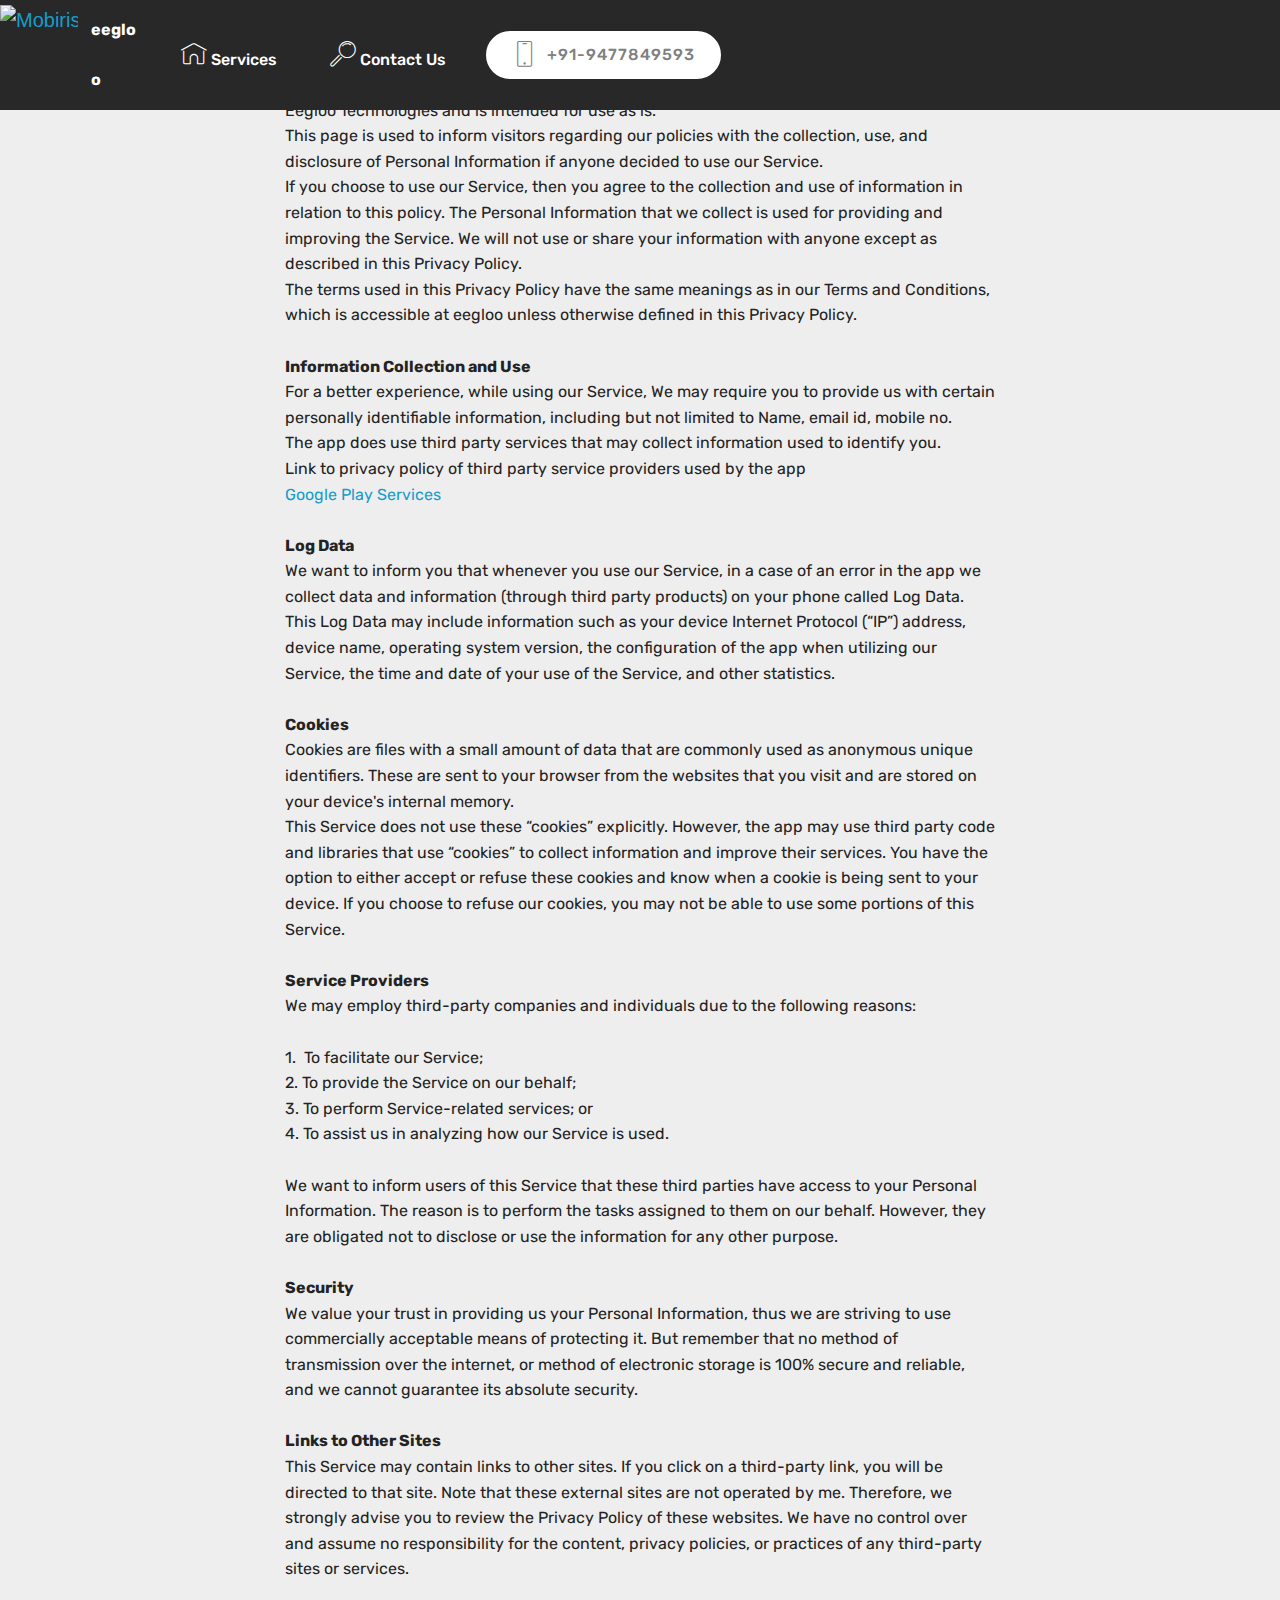
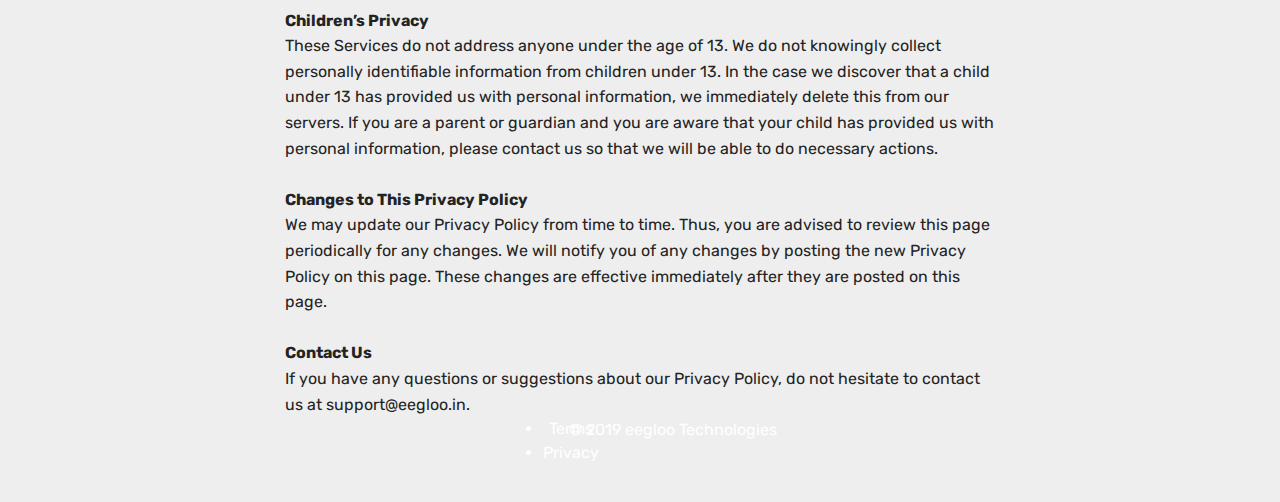
==== commit ad039ef7: "updated privacy policy" ====
--- a/privacy.html
+++ b/privacy.html
@@ -100,7 +100,7 @@
 </div><div>
 </div><div><strong>Information Collection and Use
 </strong></div><div>
-</div><div>For a better experience, while using our Service, We may require you to provide us with certain personally identifiable information, including but not limited to Name, email id, mobile no. The information that we request will be retained on your device and is not collected by us in any way.
+</div><div>For a better experience, while using our Service, We may require you to provide us with certain personally identifiable information, including but not limited to Name, email id, mobile no.
 </div><div>
 </div><div>The app does use third party services that may collect information used to identify you.
 </div><div>
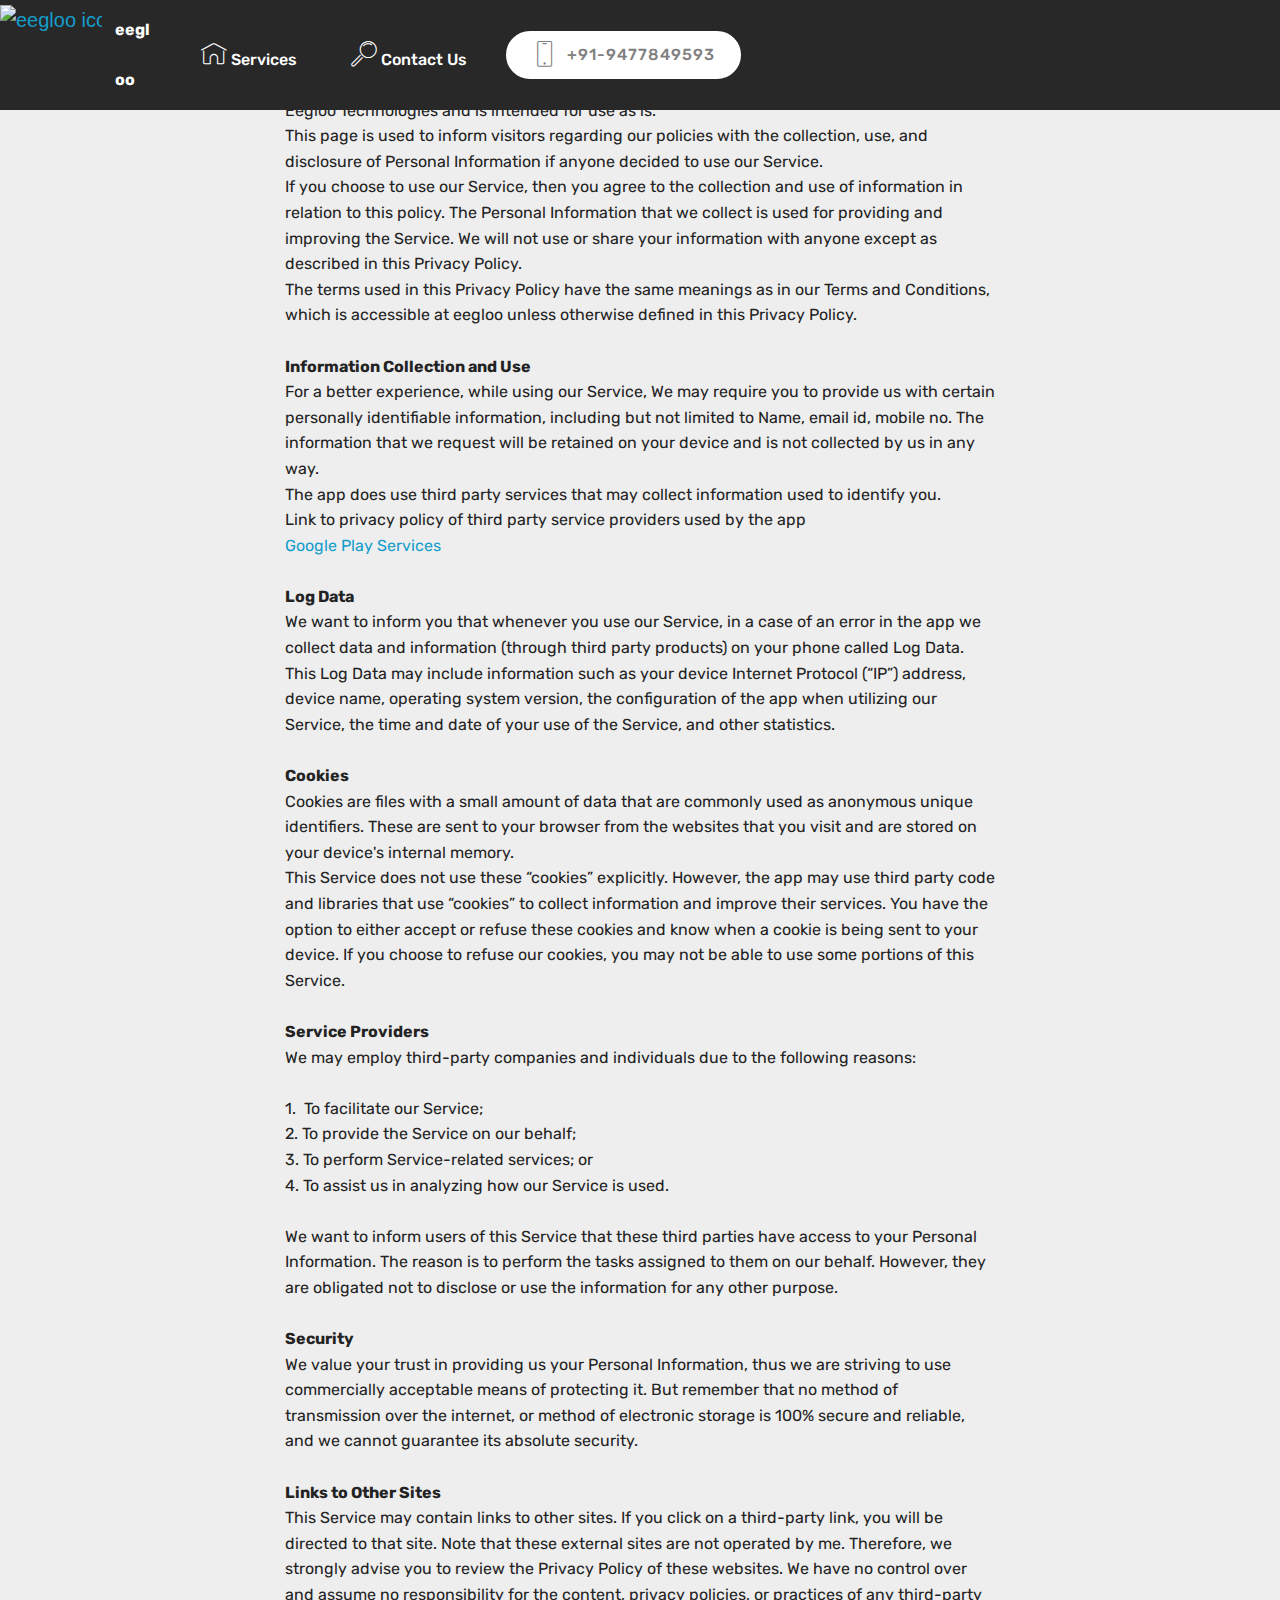
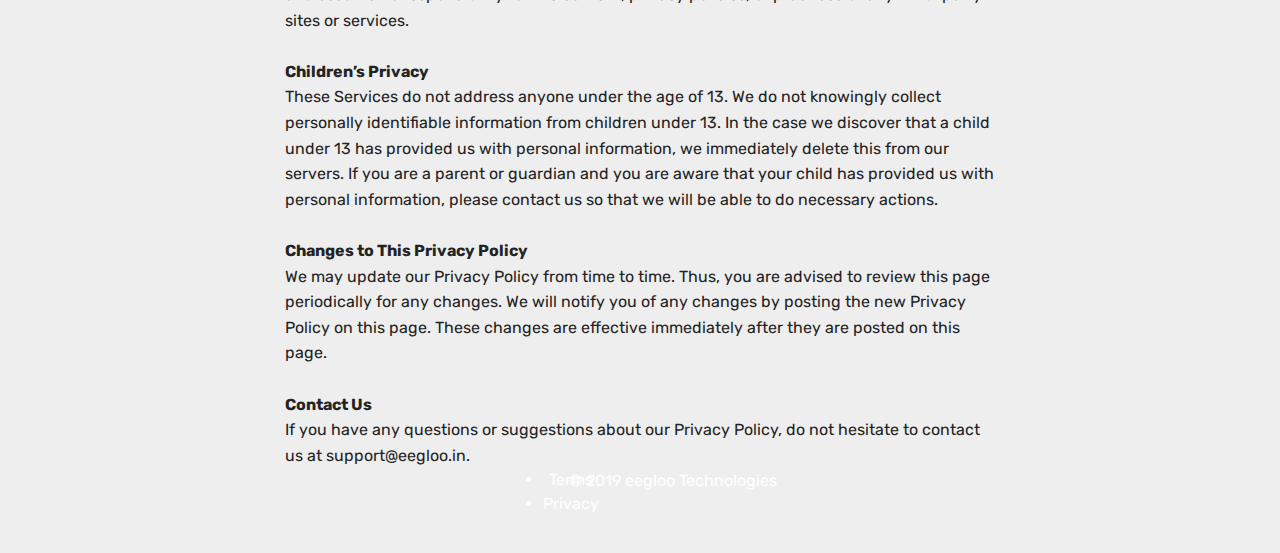
==== commit a5e38071: "minor changes to terns and privacy. Added app store link." ====
--- a/privacy.html
+++ b/privacy.html
@@ -1,24 +1,24 @@
 <!DOCTYPE html>
 <html  >
 <head>
-  <!-- Site made with Mobirise Website Builder v4.10.7, https://mobirise.com -->
+  <!-- Site made with Mobirise Website Builder v4.11.4, https://mobirise.com -->
   <meta charset="UTF-8">
   <meta http-equiv="X-UA-Compatible" content="IE=edge">
-  <meta name="generator" content="Mobirise v4.10.7, mobirise.com">
+  <meta name="generator" content="Mobirise v4.11.4, mobirise.com">
   <meta name="viewport" content="width=device-width, initial-scale=1, minimum-scale=1">
-  <link rel="shortcut icon" href="assets/images/app-icon-128x128.png" type="image/x-icon">
+  <link rel="shortcut icon" href="assets/images/favicon-32x32.png" type="image/x-icon">
   <meta name="description" content="Privacy Policy">
   
   <title>Privacy Policy</title>
   <link rel="stylesheet" href="assets/web/assets/mobirise-icons/mobirise-icons.css">
-  <link rel="stylesheet" href="assets/tether/tether.min.css">
   <link rel="stylesheet" href="assets/bootstrap/css/bootstrap.min.css">
   <link rel="stylesheet" href="assets/bootstrap/css/bootstrap-grid.min.css">
   <link rel="stylesheet" href="assets/bootstrap/css/bootstrap-reboot.min.css">
+  <link rel="stylesheet" href="assets/tether/tether.min.css">
   <link rel="stylesheet" href="assets/dropdown/css/style.css">
   <link rel="stylesheet" href="assets/socicon/css/styles.css">
   <link rel="stylesheet" href="assets/theme/css/style.css">
-  <link rel="stylesheet" href="assets/mobirise/css/mbr-additional.css" type="text/css">
+  <link rel="preload" as="style" href="assets/mobirise/css/mbr-additional.css"><link rel="stylesheet" href="assets/mobirise/css/mbr-additional.css" type="text/css">
   
   
   
@@ -41,7 +41,7 @@
             <div class="navbar-brand">
                 <span class="navbar-logo">
                     <a href="index.html">
-                         <img src="assets/images/app-icon-ua-66px-2.svg" alt="Mobirise" title="" style="height: 3.8rem;">
+                         <img src="assets/images/app-icon-ua-66px-2.svg" alt="eegloo icon" title="" style="height: 3.8rem;">
                     </a>
                 </span>
                 <span class="navbar-caption-wrap"><a class="navbar-caption text-white display-4" href="index.html">
@@ -68,7 +68,7 @@
     </nav>
 </section>
 
-<section class="engine"><a href="https://mobirise.info/i">free web creation software</a></section><section class="mbr-section content4 cid-ry9fHHYuD2" id="content4-15">
+<section class="engine"><a href="https://mobirise.info/c">free site builder</a></section><section class="mbr-section content4 cid-ry9fHHYuD2" id="content4-15">
 
     
 
@@ -100,7 +100,7 @@
 </div><div>
 </div><div><strong>Information Collection and Use
 </strong></div><div>
-</div><div>For a better experience, while using our Service, We may require you to provide us with certain personally identifiable information, including but not limited to Name, email id, mobile no.
+</div><div>For a better experience, while using our Service, We may require you to provide us with certain personally identifiable information, including but not limited to Name, email id, mobile no. The information that we request will be retained on your device and is not collected by us in any way.
 </div><div>
 </div><div>The app does use third party services that may collect information used to identify you.
 </div><div>
@@ -175,8 +175,8 @@
 
   <script src="assets/web/assets/jquery/jquery.min.js"></script>
   <script src="assets/popper/popper.min.js"></script>
+  <script src="assets/bootstrap/js/bootstrap.min.js"></script>
   <script src="assets/tether/tether.min.js"></script>
-  <script src="assets/bootstrap/js/bootstrap.min.js"></script>
   <script src="assets/smoothscroll/smooth-scroll.js"></script>
   <script src="assets/dropdown/js/nav-dropdown.js"></script>
   <script src="assets/dropdown/js/navbar-dropdown.js"></script>
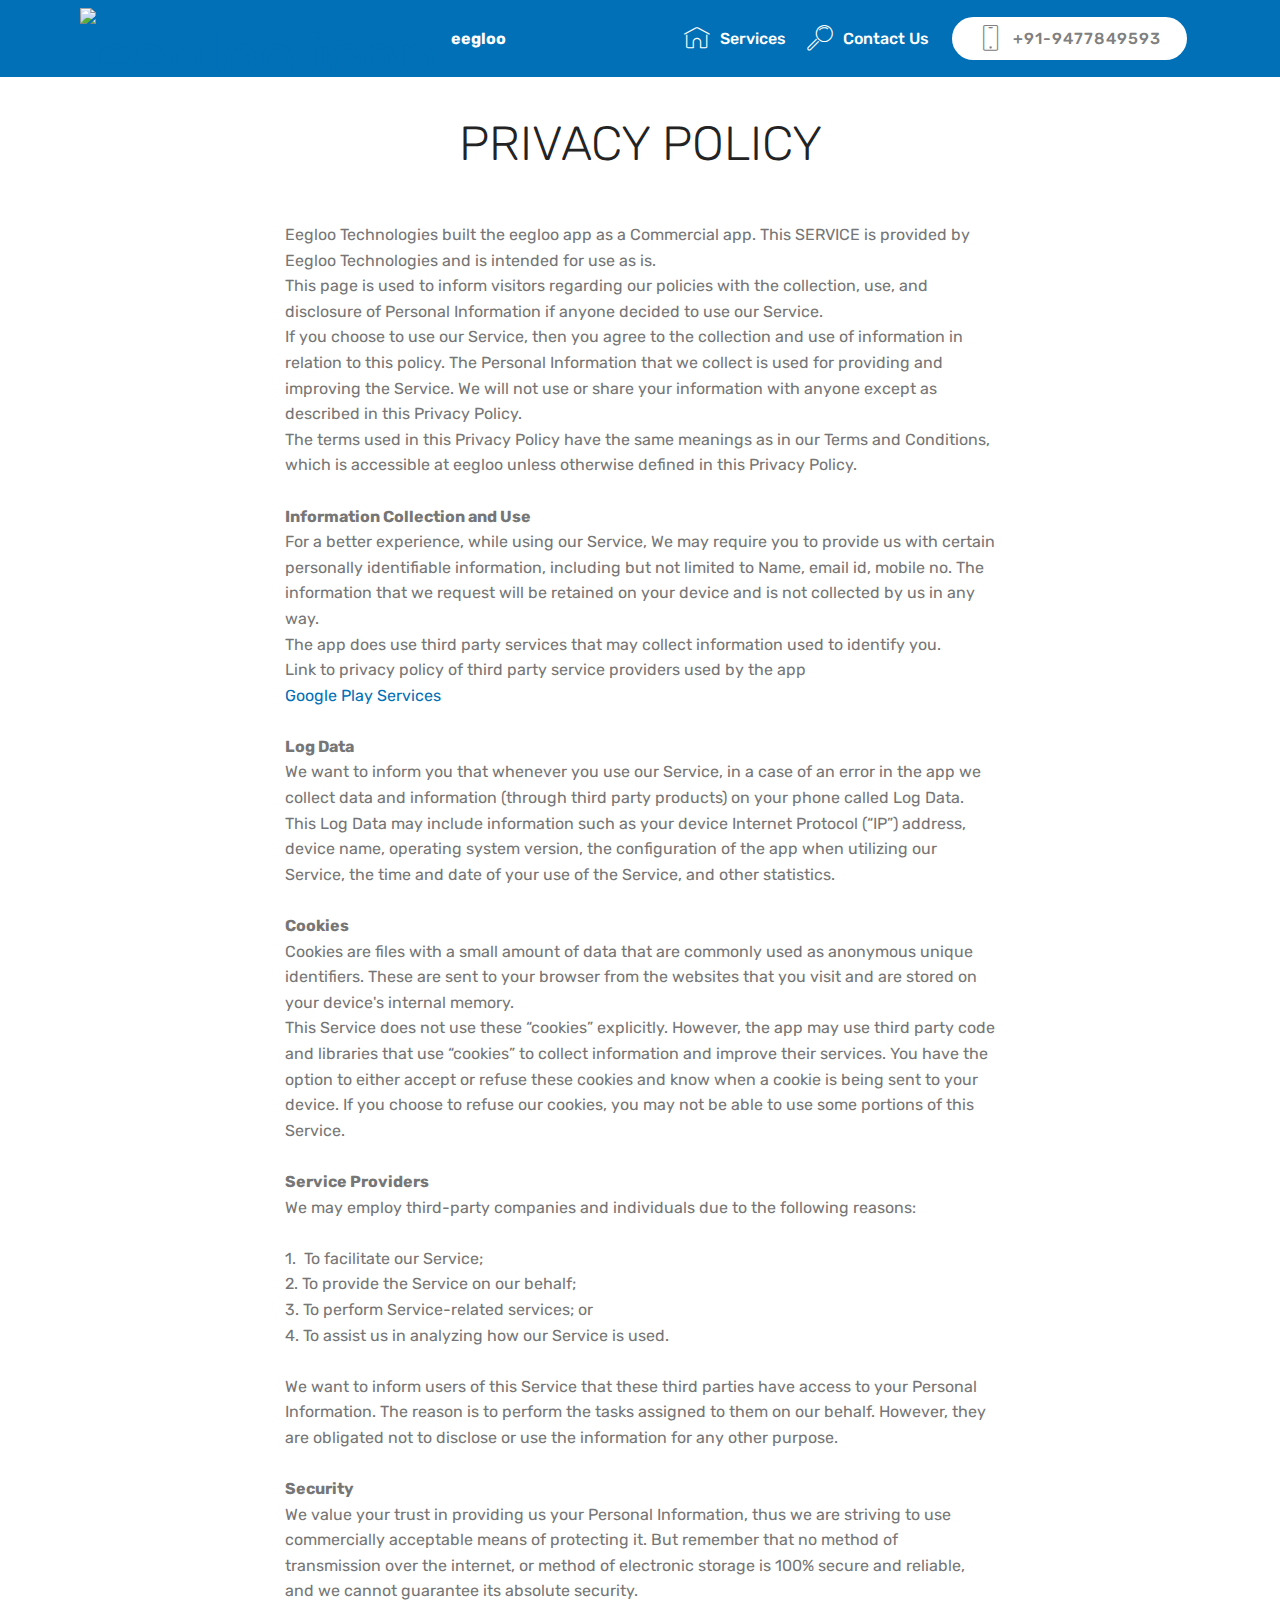
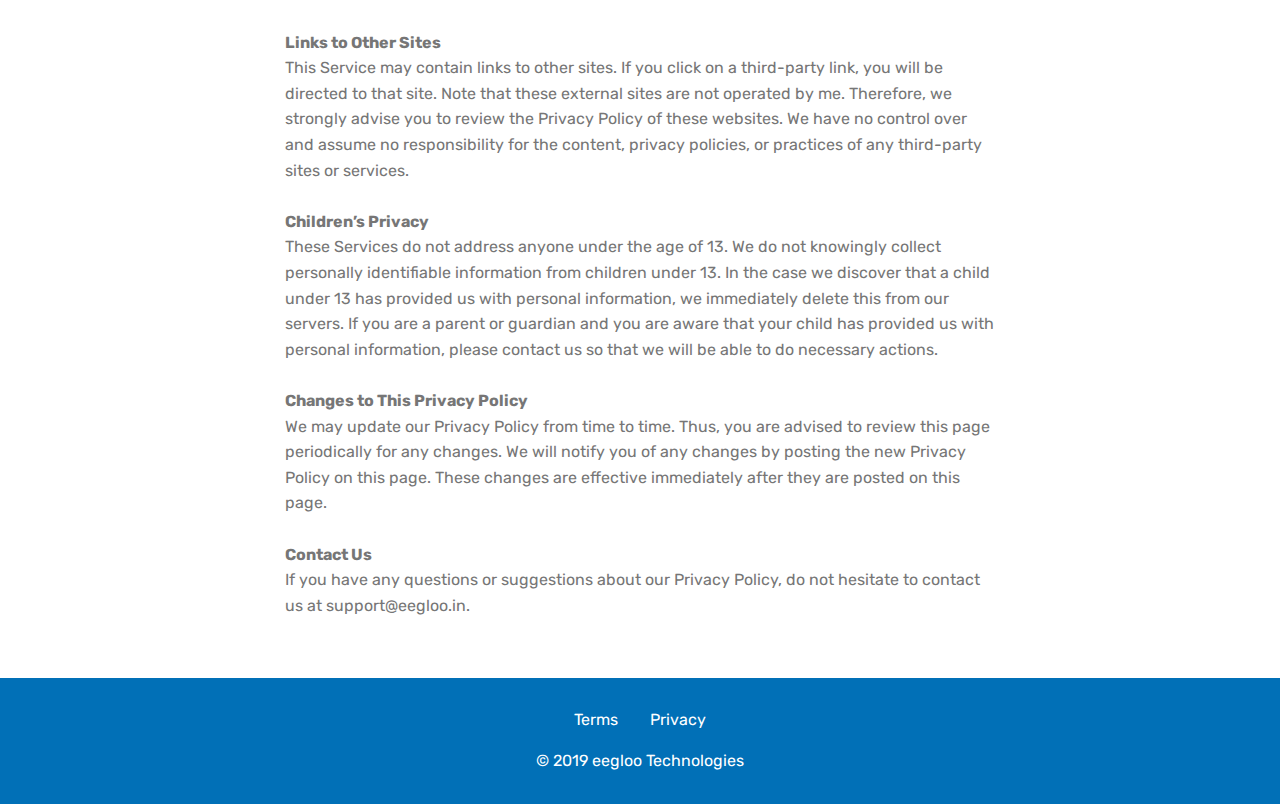
==== commit fe03781d: "rectified broken link" ====
--- a/privacy.html
+++ b/privacy.html
@@ -56,7 +56,7 @@
                     </a>
                 </li>
                 <li class="nav-item">
-                    <a class="nav-link link text-white display-4" href="index.html#form1-x">
+                    <a class="nav-link link text-white display-4" href="index.html#form1-17">
                         <span class="mbri-search mbr-iconfont mbr-iconfont-btn"></span>
                         Contact Us
                     </a>
--- a/assets/web/assets/mobirise-icons/mobirise-icons.css
+++ b/assets/web/assets/mobirise-icons/mobirise-icons.css
@@ -7,6 +7,7 @@
     url('mobirise-icons.svg?spat4u#MobiriseIcons') format('svg');
   font-weight: normal;
   font-style: normal;
+  font-display: swap;
 }
 
 [class^="mbri-"], [class*=" mbri-"] {
--- a/assets/socicon/css/styles.css
+++ b/assets/socicon/css/styles.css
@@ -9,7 +9,7 @@
     url("../fonts/socicon.svg#socicon") format("svg");
   font-weight: normal;
   font-style: normal;
-
+  font-display:swap;
 }
 
 [data-icon]:before {
--- a/assets/theme/css/style.css
+++ b/assets/theme/css/style.css
@@ -5,6 +5,10 @@
 section {
   background-color: #eeeeee; }
 
+body {
+  font-style: normal;
+  line-height: 1.5; }
+
 section,
 .container,
 .container-fluid {
@@ -14,8 +18,36 @@
 a.mbr-iconfont:hover {
   text-decoration: none; }
 
-.article .lead p, .article .lead ul, .article .lead ol, .article .lead pre, .article .lead blockquote {
+.article .lead p,
+.article .lead ul,
+.article .lead ol,
+.article .lead pre,
+.article .lead blockquote {
   margin-bottom: 0; }
+
+ul,
+ol,
+pre,
+blockquote {
+  margin-bottom: 2.3125rem; }
+
+pre {
+  background: #f4f4f4;
+  padding: 10px 24px;
+  white-space: pre-wrap; }
+
+.inactive {
+  -webkit-user-select: none;
+  -moz-user-select: none;
+  -ms-user-select: none;
+  user-select: none;
+  pointer-events: none;
+  -webkit-user-drag: none;
+  user-drag: none; }
+
+.mbr-section__comments .row {
+  justify-content: center;
+  -webkit-justify-content: center; }
 
 a {
   font-style: normal;
@@ -30,14 +62,39 @@
 body {
   color: #232323; }
 
-h1, h2, h3, h4, h5, h6,
-.h1, .h2, .h3, .h4, .h5, .h6,
-.display-1, .display-2, .display-3, .display-4 {
+h1,
+h2,
+h3,
+h4,
+h5,
+h6,
+.h1,
+.h2,
+.h3,
+.h4,
+.h5,
+.h6,
+.display-1,
+.display-2,
+.display-3,
+.display-4 {
   line-height: 1;
   word-break: break-word;
   word-wrap: break-word; }
 
-b, strong {
+.mbr-section-title {
+  font-style: normal;
+  line-height: 1.2; }
+
+.mbr-section-subtitle {
+  line-height: 1.3; }
+
+.mbr-text {
+  font-style: normal;
+  line-height: 1.6; }
+
+b,
+strong {
   font-weight: bold; }
 
 blockquote {
@@ -50,7 +107,7 @@
   transition-delay: 9999s;
   transition-property: background-color, color; }
 
-textarea[type="hidden"] {
+textarea[type='hidden'] {
   display: none; }
 
 body {
@@ -98,7 +155,11 @@
   text-align: right; }
 
 @media (max-width: 767px) {
-  .align-left, .align-center, .align-right, .mbr-section-btn, .mbr-section-title {
+  .align-left,
+  .align-center,
+  .align-right,
+  .mbr-section-btn,
+  .mbr-section-title {
     text-align: center; } }
 /*! Font-weight  */
 .mbr-light {
@@ -180,7 +241,8 @@
 figure[mbr-media-size] {
   transition: width 0.1s; }
 
-.mbr-figure img, .mbr-figure iframe {
+.mbr-figure img,
+.mbr-figure iframe {
   display: block;
   width: 100%; }
 
@@ -209,7 +271,8 @@
 .media-container > div {
   max-width: 100%; }
 
-.mbr-figure img, .card-img img {
+.mbr-figure img,
+.card-img img {
   width: 100%; }
 
 @media (max-width: 991px) {
@@ -222,21 +285,69 @@
   .mbr-figure {
     width: 100% !important; } }
 /*! Buttons */
+.btn {
+  font-weight: 500;
+  border-width: 2px;
+  font-style: normal;
+  letter-spacing: 1px;
+  margin: .4rem .8rem;
+  white-space: normal;
+  -webkit-transition: all .3s ease-in-out;
+  -moz-transition: all .3s ease-in-out;
+  transition: all .3s ease-in-out;
+  display: inline-flex;
+  align-items: center;
+  justify-content: center;
+  word-break: break-word;
+  -webkit-align-items: center;
+  -webkit-justify-content: center;
+  display: -webkit-inline-flex; }
+
+.btn-sm {
+  font-weight: 500;
+  letter-spacing: 1px;
+  -webkit-transition: all .3s ease-in-out;
+  -moz-transition: all .3s ease-in-out;
+  transition: all .3s ease-in-out; }
+
+.btn-md {
+  font-weight: 500;
+  letter-spacing: 1px;
+  margin: .4rem .8rem !important;
+  -webkit-transition: all .3s ease-in-out;
+  -moz-transition: all .3s ease-in-out;
+  transition: all .3s ease-in-out; }
+
+.btn-lg {
+  font-weight: 500;
+  letter-spacing: 1px;
+  margin: .4rem .8rem !important;
+  -webkit-transition: all .3s ease-in-out;
+  -moz-transition: all .3s ease-in-out;
+  transition: all .3s ease-in-out; }
+
 .mbr-section-btn {
-  margin-left: -.25rem;
-  margin-right: -.25rem;
+  margin-left: -0.25rem;
+  margin-right: -0.25rem;
   font-size: 0; }
 
 nav .mbr-section-btn {
   margin-left: 0rem;
   margin-right: 0rem; }
 
+.btn-form {
+  border-radius: 0; }
+  .btn-form:hover {
+    cursor: pointer; }
+
 /*! Btn icon margin */
-.btn .mbr-iconfont, .btn.btn-sm .mbr-iconfont {
+.btn .mbr-iconfont,
+.btn.btn-sm .mbr-iconfont {
   cursor: pointer;
   margin-right: 0.5rem; }
 
-.btn.btn-md .mbr-iconfont, .btn.btn-md .mbr-iconfont {
+.btn.btn-md .mbr-iconfont,
+.btn.btn-md .mbr-iconfont {
   margin-right: 0.8rem; }
 
 .mbr-regular {
@@ -248,7 +359,7 @@
 .mbr-bold {
   font-weight: 700; }
 
-[type="submit"] {
+[type='submit'] {
   -webkit-appearance: none; }
 
 /*! Full-screen */
@@ -275,7 +386,65 @@
     width: 100%;
     height: 100%; }
 
+.mbr-overlay {
+  background-color: #000;
+  bottom: 0;
+  left: 0;
+  opacity: .5;
+  position: absolute;
+  right: 0;
+  top: 0;
+  z-index: 0;
+  pointer-events: none; }
+
 /* Form */
+blockquote {
+  font-style: italic;
+  padding: 10px 0 10px 20px;
+  font-size: 1.09rem;
+  position: relative;
+  border-width: 3px; }
+
+.form-control {
+  background-color: #f5f5f5;
+  box-shadow: none;
+  color: #565656;
+  line-height: 1.43;
+  min-height: 3.5em;
+  padding: 1.07em .5em; }
+  .form-control, .form-control:focus {
+    border: 1px solid #e8e8e8; }
+  .form-active .form-control:invalid {
+    border-color: red; }
+
+.form-control-label {
+  position: relative;
+  cursor: pointer;
+  margin-bottom: .357em;
+  padding: 0; }
+
+.alert {
+  color: #ffffff;
+  border-radius: 0;
+  border: 0;
+  font-size: .875rem;
+  line-height: 1.5;
+  margin-bottom: 1.875rem;
+  padding: 1.25rem;
+  position: relative; }
+  .alert.alert-form::after {
+    background-color: inherit;
+    bottom: -7px;
+    content: "";
+    display: block;
+    height: 14px;
+    left: 50%;
+    margin-left: -7px;
+    position: absolute;
+    transform: rotate(45deg);
+    width: 14px;
+    -webkit-transform: rotate(45deg); }
+
 .form-asterisk {
   font-family: initial;
   position: absolute;
@@ -283,6 +452,27 @@
   font-weight: normal; }
 
 /*! Scroll to top arrow */
+#scrollToTop a i:before {
+  content: '';
+  position: absolute;
+  height: 40%;
+  top: 25%;
+  background: #fff;
+  width: 2px;
+  left: calc(50% - 1px); }
+#scrollToTop a i:after {
+  content: '';
+  position: absolute;
+  display: block;
+  border-top: 2px solid #fff;
+  border-right: 2px solid #fff;
+  width: 40%;
+  height: 40%;
+  left: 30%;
+  bottom: 30%;
+  transform: rotate(135deg);
+  -webkit-transform: rotate(135deg); }
+
 .mbr-arrow-up {
   bottom: 25px;
   right: 90px;
@@ -304,7 +494,7 @@
   outline-style: none !important;
   position: relative;
   text-decoration: none;
-  transition: all .3s ease-in-out;
+  transition: all 0.3s ease-in-out;
   cursor: pointer;
   text-align: center; }
   .mbr-arrow-up a:hover {
@@ -317,7 +507,7 @@
   color: #fff; }
 
 .mbr-arrow-up-icon::before {
-  content: "\203a";
+  content: '\203a';
   display: inline-block;
   font-family: serif;
   font-size: 32px;
@@ -408,25 +598,39 @@
     display: -webkit-flex; }
   .menu .navbar-brand .navbar-logo img {
     display: -webkit-flex; }
-@media (min-width: 768px) and (max-width: 991px) {
+@media (min-width: 768px) and (max-width: 1023px) {
   .menu .navbar-toggleable-sm .navbar-nav {
     display: -webkit-box;
     display: -webkit-flex;
     display: -ms-flexbox; } }
-@media (max-width: 991px) {
+@media (max-width: 1023px) {
   .menu .navbar-collapse {
     max-height: 93.5vh; }
     .menu .navbar-collapse.show {
       overflow: auto; } }
-@media (min-width: 992px) {
+@media (min-width: 1024px) {
   .menu .navbar-nav.nav-dropdown {
     display: -webkit-flex; }
   .menu .navbar-toggleable-sm .navbar-collapse {
-    display: -webkit-flex !important; } }
+    display: -webkit-flex !important; }
+  .menu .collapsed .navbar-collapse {
+    max-height: 93.5vh; }
+    .menu .collapsed .navbar-collapse.show {
+      overflow: auto; } }
 @media (max-width: 767px) {
   .menu .navbar-collapse {
     max-height: 80vh; } }
 
+/* Others*/
+.note-check a[data-value=Rubik] {
+  font-style: normal; }
+
+.mbr-arrow a {
+  color: #ffffff; }
+
+@media (max-width: 767px) {
+  .mbr-arrow {
+    display: none; } }
 .navbar {
   display: -webkit-flex;
   -webkit-flex-wrap: wrap;
@@ -439,7 +643,7 @@
   -webkit-align-items: center; }
 
 .nav-dropdown .link {
-  padding: .667em 1.667em !important;
+  padding: 0.667em 1.667em !important;
   margin: 0 !important; }
 
 .nav {
@@ -477,7 +681,7 @@
   outline: none; }
 
 .jq-selectbox__select {
-  padding: 1.07em .5em;
+  padding: 1.07em 0.5em;
   position: absolute;
   top: 0;
   left: 0;
@@ -493,25 +697,366 @@
   transform: translateY(-50%); }
 
 .jq-selectbox li {
-  padding: 1.07em .5em; }
-
-input[type="range"] {
+  padding: 1.07em 0.5em; }
+
+input[type='range'] {
   padding-left: 0 !important;
   padding-right: 0 !important; }
 
-.modal-dialog, .modal-content {
+.modal-dialog,
+.modal-content {
   height: 100%; }
 
 .modal-dialog .carousel-inner {
-  height: 100%;
-  height: -webkit-fill-available;
-  height: fill-available; }
+  height: calc(100vh - 1.75rem); }
+  @media (max-width: 575px) {
+    .modal-dialog .carousel-inner {
+      height: calc(100vh - 1rem); } }
 
 .carousel-item {
   text-align: center; }
 
 .carousel-item img {
   margin: auto; }
+
+.navbar-toggler {
+  -webkit-align-self: flex-start;
+  -ms-flex-item-align: start;
+  align-self: flex-start;
+  padding: 0.25rem 0.75rem;
+  font-size: 1.25rem;
+  line-height: 1;
+  background: transparent;
+  border: 1px solid transparent;
+  -webkit-border-radius: 0.25rem;
+  border-radius: 0.25rem; }
+
+.navbar-toggler:focus,
+.navbar-toggler:hover {
+  text-decoration: none; }
+
+.navbar-toggler-icon {
+  display: inline-block;
+  width: 1.5em;
+  height: 1.5em;
+  vertical-align: middle;
+  content: '';
+  background: no-repeat center center;
+  -webkit-background-size: 100% 100%;
+  -o-background-size: 100% 100%;
+  background-size: 100% 100%; }
+
+.navbar-toggler-left {
+  position: absolute;
+  left: 1rem; }
+
+.navbar-toggler-right {
+  position: absolute;
+  right: 1rem; }
+
+@media (max-width: 575px) {
+  .navbar-toggleable .navbar-nav .dropdown-menu {
+    position: static;
+    float: none; }
+
+  .navbar-toggleable > .container {
+    padding-right: 0;
+    padding-left: 0; } }
+@media (min-width: 576px) {
+  .navbar-toggleable {
+    -webkit-box-orient: horizontal;
+    -webkit-box-direction: normal;
+    -webkit-flex-direction: row;
+    -ms-flex-direction: row;
+    flex-direction: row;
+    -webkit-flex-wrap: nowrap;
+    -ms-flex-wrap: nowrap;
+    flex-wrap: nowrap;
+    -webkit-box-align: center;
+    -webkit-align-items: center;
+    -ms-flex-align: center;
+    align-items: center; }
+
+  .navbar-toggleable .navbar-nav {
+    -webkit-box-orient: horizontal;
+    -webkit-box-direction: normal;
+    -webkit-flex-direction: row;
+    -ms-flex-direction: row;
+    flex-direction: row; }
+
+  .navbar-toggleable .navbar-nav .nav-link {
+    padding-right: 0.5rem;
+    padding-left: 0.5rem; }
+
+  .navbar-toggleable > .container {
+    display: -webkit-box;
+    display: -webkit-flex;
+    display: -ms-flexbox;
+    display: flex;
+    -webkit-flex-wrap: nowrap;
+    -ms-flex-wrap: nowrap;
+    flex-wrap: nowrap;
+    -webkit-box-align: center;
+    -webkit-align-items: center;
+    -ms-flex-align: center;
+    align-items: center; }
+
+  .navbar-toggleable .navbar-collapse {
+    display: -webkit-box !important;
+    display: -webkit-flex !important;
+    display: -ms-flexbox !important;
+    display: flex !important;
+    width: 100%; }
+
+  .navbar-toggleable .navbar-toggler {
+    display: none; } }
+@media (max-width: 767px) {
+  .navbar-toggleable-sm .navbar-nav .dropdown-menu {
+    position: static;
+    float: none; }
+
+  .navbar-toggleable-sm > .container {
+    padding-right: 0;
+    padding-left: 0; } }
+@media (min-width: 768px) {
+  .navbar-toggleable-sm {
+    -webkit-box-orient: horizontal;
+    -webkit-box-direction: normal;
+    -webkit-flex-direction: row;
+    -ms-flex-direction: row;
+    flex-direction: row;
+    -webkit-flex-wrap: nowrap;
+    -ms-flex-wrap: nowrap;
+    flex-wrap: nowrap;
+    -webkit-box-align: center;
+    -webkit-align-items: center;
+    -ms-flex-align: center;
+    align-items: center; }
+
+  .navbar-toggleable-sm .navbar-nav {
+    -webkit-box-orient: horizontal;
+    -webkit-box-direction: normal;
+    -webkit-flex-direction: row;
+    -ms-flex-direction: row;
+    flex-direction: row; }
+
+  .navbar-toggleable-sm .navbar-nav .nav-link {
+    padding-right: 0.5rem;
+    padding-left: 0.5rem; }
+
+  .navbar-toggleable-sm > .container {
+    display: -webkit-box;
+    display: -webkit-flex;
+    display: -ms-flexbox;
+    display: flex;
+    -webkit-flex-wrap: nowrap;
+    -ms-flex-wrap: nowrap;
+    flex-wrap: nowrap;
+    -webkit-box-align: center;
+    -webkit-align-items: center;
+    -ms-flex-align: center;
+    align-items: center; }
+
+  .navbar-toggleable-sm .navbar-collapse {
+    display: none;
+    width: 100%; }
+
+  .navbar-toggleable-sm .navbar-toggler {
+    display: none; } }
+@media (max-width: 1023px) {
+  .navbar-toggleable-md .navbar-nav .dropdown-menu {
+    position: static;
+    float: none; }
+
+  .navbar-toggleable-md > .container {
+    padding-right: 0;
+    padding-left: 0; } }
+@media (min-width: 1024px) {
+  .navbar-toggleable-md {
+    -webkit-box-orient: horizontal;
+    -webkit-box-direction: normal;
+    -webkit-flex-direction: row;
+    -ms-flex-direction: row;
+    flex-direction: row;
+    -webkit-flex-wrap: nowrap;
+    -ms-flex-wrap: nowrap;
+    flex-wrap: nowrap;
+    -webkit-box-align: center;
+    -webkit-align-items: center;
+    -ms-flex-align: center;
+    align-items: center; }
+
+  .navbar-toggleable-md .navbar-nav {
+    -webkit-box-orient: horizontal;
+    -webkit-box-direction: normal;
+    -webkit-flex-direction: row;
+    -ms-flex-direction: row;
+    flex-direction: row; }
+
+  .navbar-toggleable-md .navbar-nav .nav-link {
+    padding-right: 0.5rem;
+    padding-left: 0.5rem; }
+
+  .navbar-toggleable-md > .container {
+    display: -webkit-box;
+    display: -webkit-flex;
+    display: -ms-flexbox;
+    display: flex;
+    -webkit-flex-wrap: nowrap;
+    -ms-flex-wrap: nowrap;
+    flex-wrap: nowrap;
+    -webkit-box-align: center;
+    -webkit-align-items: center;
+    -ms-flex-align: center;
+    align-items: center; }
+
+  .navbar-toggleable-md .navbar-collapse {
+    display: -webkit-box !important;
+    display: -webkit-flex !important;
+    display: -ms-flexbox !important;
+    display: flex !important;
+    width: 100%; }
+
+  .navbar-toggleable-md .navbar-toggler {
+    display: none; } }
+@media (max-width: 1199px) {
+  .navbar-toggleable-lg .navbar-nav .dropdown-menu {
+    position: static;
+    float: none; }
+
+  .navbar-toggleable-lg > .container {
+    padding-right: 0;
+    padding-left: 0; } }
+@media (min-width: 1200px) {
+  .navbar-toggleable-lg {
+    -webkit-box-orient: horizontal;
+    -webkit-box-direction: normal;
+    -webkit-flex-direction: row;
+    -ms-flex-direction: row;
+    flex-direction: row;
+    -webkit-flex-wrap: nowrap;
+    -ms-flex-wrap: nowrap;
+    flex-wrap: nowrap;
+    -webkit-box-align: center;
+    -webkit-align-items: center;
+    -ms-flex-align: center;
+    align-items: center; }
+
+  .navbar-toggleable-lg .navbar-nav {
+    -webkit-box-orient: horizontal;
+    -webkit-box-direction: normal;
+    -webkit-flex-direction: row;
+    -ms-flex-direction: row;
+    flex-direction: row; }
+
+  .navbar-toggleable-lg .navbar-nav .nav-link {
+    padding-right: 0.5rem;
+    padding-left: 0.5rem; }
+
+  .navbar-toggleable-lg > .container {
+    display: -webkit-box;
+    display: -webkit-flex;
+    display: -ms-flexbox;
+    display: flex;
+    -webkit-flex-wrap: nowrap;
+    -ms-flex-wrap: nowrap;
+    flex-wrap: nowrap;
+    -webkit-box-align: center;
+    -webkit-align-items: center;
+    -ms-flex-align: center;
+    align-items: center; }
+
+  .navbar-toggleable-lg .navbar-collapse {
+    display: -webkit-box !important;
+    display: -webkit-flex !important;
+    display: -ms-flexbox !important;
+    display: flex !important;
+    width: 100%; }
+
+  .navbar-toggleable-lg .navbar-toggler {
+    display: none; } }
+.navbar-toggleable-xl {
+  -webkit-box-orient: horizontal;
+  -webkit-box-direction: normal;
+  -webkit-flex-direction: row;
+  -ms-flex-direction: row;
+  flex-direction: row;
+  -webkit-flex-wrap: nowrap;
+  -ms-flex-wrap: nowrap;
+  flex-wrap: nowrap;
+  -webkit-box-align: center;
+  -webkit-align-items: center;
+  -ms-flex-align: center;
+  align-items: center; }
+
+.navbar-toggleable-xl .navbar-nav .dropdown-menu {
+  position: static;
+  float: none; }
+
+.navbar-toggleable-xl > .container {
+  padding-right: 0;
+  padding-left: 0; }
+
+.navbar-toggleable-xl .navbar-nav {
+  -webkit-box-orient: horizontal;
+  -webkit-box-direction: normal;
+  -webkit-flex-direction: row;
+  -ms-flex-direction: row;
+  flex-direction: row; }
+
+.navbar-toggleable-xl .navbar-nav .nav-link {
+  padding-right: 0.5rem;
+  padding-left: 0.5rem; }
+
+.navbar-toggleable-xl > .container {
+  display: -webkit-box;
+  display: -webkit-flex;
+  display: -ms-flexbox;
+  display: flex;
+  -webkit-flex-wrap: nowrap;
+  -ms-flex-wrap: nowrap;
+  flex-wrap: nowrap;
+  -webkit-box-align: center;
+  -webkit-align-items: center;
+  -ms-flex-align: center;
+  align-items: center; }
+
+.navbar-toggleable-xl .navbar-collapse {
+  display: -webkit-box !important;
+  display: -webkit-flex !important;
+  display: -ms-flexbox !important;
+  display: flex !important;
+  width: 100%; }
+
+.navbar-toggleable-xl .navbar-toggler {
+  display: none; }
+
+.card-img {
+  width: auto; }
+
+.menu .navbar.collapsed:not(.beta-menu) {
+  flex-direction: column;
+  -webkit-flex-direction: column; }
+
+.carousel-item.active,
+.carousel-item-next,
+.carousel-item-prev {
+  display: -webkit-box;
+  display: -webkit-flex;
+  display: -ms-flexbox;
+  display: flex; }
+
+.note-air-layout .dropup .dropdown-menu,
+.note-air-layout .navbar-fixed-bottom .dropdown .dropdown-menu {
+  bottom: initial !important; }
+
+html,
+body {
+  height: auto;
+  min-height: 100vh; }
+
+.dropup .dropdown-toggle::after {
+  display: none; }
 
 /*# sourceMappingURL=style.css.map */
 .engine {
--- a/assets/mobirise/css/mbr-additional.css
+++ b/assets/mobirise/css/mbr-additional.css
@@ -1,27 +1,16 @@
-@import url(https://fonts.googleapis.com/css?family=Rubik:300,300i,400,400i,500,500i,700,700i,900,900i);
+@import url(https://fonts.googleapis.com/css?family=Rubik:300,300i,400,400i,500,500i,700,700i,900,900i&display=swap);
 
 
 
 
 
 body {
-  font-style: normal;
-  line-height: 1.5;
-}
-.mbr-section-title {
-  font-style: normal;
-  line-height: 1.2;
-}
-.mbr-section-subtitle {
-  line-height: 1.3;
-}
-.mbr-text {
-  font-style: normal;
-  line-height: 1.6;
+  font-family: Rubik;
 }
 .display-1 {
   font-family: 'Rubik', sans-serif;
   font-size: 4.25rem;
+  font-display: swap;
 }
 .display-1 > .mbr-iconfont {
   font-size: 6.8rem;
@@ -29,6 +18,7 @@
 .display-2 {
   font-family: 'Rubik', sans-serif;
   font-size: 3rem;
+  font-display: swap;
 }
 .display-2 > .mbr-iconfont {
   font-size: 4.8rem;
@@ -36,6 +26,7 @@
 .display-4 {
   font-family: 'Rubik', sans-serif;
   font-size: 1rem;
+  font-display: swap;
 }
 .display-4 > .mbr-iconfont {
   font-size: 1.6rem;
@@ -43,6 +34,7 @@
 .display-5 {
   font-family: 'Rubik', sans-serif;
   font-size: 1.5rem;
+  font-display: swap;
 }
 .display-5 > .mbr-iconfont {
   font-size: 2.4rem;
@@ -50,6 +42,7 @@
 .display-7 {
   font-family: 'Rubik', sans-serif;
   font-size: 1rem;
+  font-display: swap;
 }
 .display-7 > .mbr-iconfont {
   font-size: 1.6rem;
@@ -83,56 +76,23 @@
 }
 /* Buttons */
 .btn {
-  font-weight: 500;
-  border-width: 2px;
-  font-style: normal;
-  letter-spacing: 1px;
-  margin: .4rem .8rem;
-  white-space: normal;
-  -webkit-transition: all 0.3s ease-in-out;
-  -moz-transition: all 0.3s ease-in-out;
-  transition: all 0.3s ease-in-out;
-  display: inline-flex;
-  align-items: center;
-  justify-content: center;
-  word-break: break-word;
-  -webkit-align-items: center;
-  -webkit-justify-content: center;
-  display: -webkit-inline-flex;
   padding: 1rem 3rem;
   border-radius: 3px;
 }
 .btn-sm {
-  font-weight: 500;
-  letter-spacing: 1px;
-  -webkit-transition: all 0.3s ease-in-out;
-  -moz-transition: all 0.3s ease-in-out;
-  transition: all 0.3s ease-in-out;
   padding: 0.6rem 1.5rem;
   border-radius: 3px;
 }
 .btn-md {
-  font-weight: 500;
-  letter-spacing: 1px;
-  margin: .4rem .8rem !important;
-  -webkit-transition: all 0.3s ease-in-out;
-  -moz-transition: all 0.3s ease-in-out;
-  transition: all 0.3s ease-in-out;
   padding: 1rem 3rem;
   border-radius: 3px;
 }
 .btn-lg {
-  font-weight: 500;
-  letter-spacing: 1px;
-  margin: .4rem .8rem !important;
-  -webkit-transition: all 0.3s ease-in-out;
-  -moz-transition: all 0.3s ease-in-out;
-  transition: all 0.3s ease-in-out;
   padding: 1.2rem 3.2rem;
   border-radius: 3px;
 }
 .bg-primary {
-  background-color: #149dcc !important;
+  background-color: #0170b7 !important;
 }
 .bg-success {
   background-color: #f7ed4a !important;
@@ -148,8 +108,8 @@
 }
 .btn-primary,
 .btn-primary:active {
-  background-color: #149dcc !important;
-  border-color: #149dcc !important;
+  background-color: #0170b7 !important;
+  border-color: #0170b7 !important;
   color: #ffffff !important;
 }
 .btn-primary:hover,
@@ -157,19 +117,19 @@
 .btn-primary.focus,
 .btn-primary.active {
   color: #ffffff !important;
-  background-color: #0d6786 !important;
-  border-color: #0d6786 !important;
+  background-color: #01416b !important;
+  border-color: #01416b !important;
 }
 .btn-primary.disabled,
 .btn-primary:disabled {
   color: #ffffff !important;
-  background-color: #0d6786 !important;
-  border-color: #0d6786 !important;
+  background-color: #01416b !important;
+  border-color: #01416b !important;
 }
 .btn-secondary,
 .btn-secondary:active {
-  background-color: #ff3366 !important;
-  border-color: #ff3366 !important;
+  background-color: #9fb2c0 !important;
+  border-color: #9fb2c0 !important;
   color: #ffffff !important;
 }
 .btn-secondary:hover,
@@ -177,14 +137,14 @@
 .btn-secondary.focus,
 .btn-secondary.active {
   color: #ffffff !important;
-  background-color: #e50039 !important;
-  border-color: #e50039 !important;
+  background-color: #718da2 !important;
+  border-color: #718da2 !important;
 }
 .btn-secondary.disabled,
 .btn-secondary:disabled {
   color: #ffffff !important;
-  background-color: #e50039 !important;
-  border-color: #e50039 !important;
+  background-color: #718da2 !important;
+  border-color: #718da2 !important;
 }
 .btn-info,
 .btn-info:active {
@@ -312,42 +272,42 @@
 .btn-primary-outline,
 .btn-primary-outline:active {
   background: none;
-  border-color: #0b566f;
-  color: #0b566f;
+  border-color: #003252;
+  color: #003252;
 }
 .btn-primary-outline:hover,
 .btn-primary-outline:focus,
 .btn-primary-outline.focus,
 .btn-primary-outline.active {
   color: #ffffff;
-  background-color: #149dcc;
-  border-color: #149dcc;
+  background-color: #0170b7;
+  border-color: #0170b7;
 }
 .btn-primary-outline.disabled,
 .btn-primary-outline:disabled {
   color: #ffffff !important;
-  background-color: #149dcc !important;
-  border-color: #149dcc !important;
+  background-color: #0170b7 !important;
+  border-color: #0170b7 !important;
 }
 .btn-secondary-outline,
 .btn-secondary-outline:active {
   background: none;
-  border-color: #cc0033;
-  color: #cc0033;
+  border-color: #638096;
+  color: #638096;
 }
 .btn-secondary-outline:hover,
 .btn-secondary-outline:focus,
 .btn-secondary-outline.focus,
 .btn-secondary-outline.active {
   color: #ffffff;
-  background-color: #ff3366;
-  border-color: #ff3366;
+  background-color: #9fb2c0;
+  border-color: #9fb2c0;
 }
 .btn-secondary-outline.disabled,
 .btn-secondary-outline:disabled {
   color: #ffffff !important;
-  background-color: #ff3366 !important;
-  border-color: #ff3366 !important;
+  background-color: #9fb2c0 !important;
+  border-color: #9fb2c0 !important;
 }
 .btn-info-outline,
 .btn-info-outline:active {
@@ -464,10 +424,10 @@
   border-color: #ffffff;
 }
 .text-primary {
-  color: #149dcc !important;
+  color: #0170b7 !important;
 }
 .text-secondary {
-  color: #ff3366 !important;
+  color: #9fb2c0 !important;
 }
 .text-success {
   color: #f7ed4a !important;
@@ -489,11 +449,11 @@
 }
 a.text-primary:hover,
 a.text-primary:focus {
-  color: #0b566f !important;
+  color: #003252 !important;
 }
 a.text-secondary:hover,
 a.text-secondary:focus {
-  color: #cc0033 !important;
+  color: #638096 !important;
 }
 a.text-success:hover,
 a.text-success:focus {
@@ -547,8 +507,8 @@
   border-radius: 100px !important;
 }
 .mbr-gallery-filter li.active .btn {
-  background-color: #149dcc;
-  border-color: #149dcc;
+  background-color: #0170b7;
+  border-color: #0170b7;
   color: #ffffff;
 }
 .mbr-gallery-filter li.active .btn:focus {
@@ -557,19 +517,13 @@
 .nav-tabs .nav-link {
   border-radius: 100px !important;
 }
-.btn-form {
-  border-radius: 0;
-}
-.btn-form:hover {
-  cursor: pointer;
-}
 a,
 a:hover {
-  color: #149dcc;
+  color: #0170b7;
 }
 .mbr-plan-header.bg-primary .mbr-plan-subtitle,
 .mbr-plan-header.bg-primary .mbr-plan-price-desc {
-  color: #b4e6f8;
+  color: #3ab1fe;
 }
 .mbr-plan-header.bg-success .mbr-plan-subtitle,
 .mbr-plan-header.bg-success .mbr-plan-price-desc {
@@ -591,131 +545,16 @@
 .scrollToTop_wraper {
   display: none;
 }
-#scrollToTop a i:before {
-  content: '';
-  position: absolute;
-  height: 40%;
-  top: 25%;
-  background: #fff;
-  width: 2px;
-  left: calc(50% - 1px);
-}
-#scrollToTop a i:after {
-  content: '';
-  position: absolute;
-  display: block;
-  border-top: 2px solid #fff;
-  border-right: 2px solid #fff;
-  width: 40%;
-  height: 40%;
-  left: 30%;
-  bottom: 30%;
-  transform: rotate(135deg);
-  -webkit-transform: rotate(135deg);
-}
-/* Others*/
-.note-check a[data-value=Rubik] {
-  font-style: normal;
-}
-.mbr-arrow a {
-  color: #ffffff;
-}
-@media (max-width: 767px) {
-  .mbr-arrow {
-    display: none;
-  }
-}
-.form-control-label {
-  position: relative;
-  cursor: pointer;
-  margin-bottom: .357em;
-  padding: 0;
-}
-.alert {
-  color: #ffffff;
-  border-radius: 0;
-  border: 0;
-  font-size: .875rem;
-  line-height: 1.5;
-  margin-bottom: 1.875rem;
-  padding: 1.25rem;
-  position: relative;
-}
-.alert.alert-form::after {
-  background-color: inherit;
-  bottom: -7px;
-  content: "";
-  display: block;
-  height: 14px;
-  left: 50%;
-  margin-left: -7px;
-  position: absolute;
-  transform: rotate(45deg);
-  width: 14px;
-  -webkit-transform: rotate(45deg);
-}
 .form-control {
-  background-color: #f5f5f5;
-  box-shadow: none;
-  color: #565656;
   font-family: 'Rubik', sans-serif;
   font-size: 1rem;
-  line-height: 1.43;
-  min-height: 3.5em;
-  padding: 1.07em .5em;
+  font-display: swap;
 }
 .form-control > .mbr-iconfont {
   font-size: 1.6rem;
 }
-.form-control,
-.form-control:focus {
-  border: 1px solid #e8e8e8;
-}
-.form-active .form-control:invalid {
-  border-color: red;
-}
-.mbr-overlay {
-  background-color: #000;
-  bottom: 0;
-  left: 0;
-  opacity: .5;
-  position: absolute;
-  right: 0;
-  top: 0;
-  z-index: 0;
-  pointer-events: none;
-}
 blockquote {
-  font-style: italic;
-  padding: 10px 0 10px 20px;
-  font-size: 1.09rem;
-  position: relative;
-  border-color: #149dcc;
-  border-width: 3px;
-}
-ul,
-ol,
-pre,
-blockquote {
-  margin-bottom: 2.3125rem;
-}
-pre {
-  background: #f4f4f4;
-  padding: 10px 24px;
-  white-space: pre-wrap;
-}
-.inactive {
-  -webkit-user-select: none;
-  -moz-user-select: none;
-  -ms-user-select: none;
-  user-select: none;
-  pointer-events: none;
-  -webkit-user-drag: none;
-  user-drag: none;
-}
-.mbr-section__comments .row {
-  justify-content: center;
-  -webkit-justify-content: center;
+  border-color: #0170b7;
 }
 /* Forms */
 .mbr-form .btn {
@@ -768,41 +607,14 @@
     font-size: 1rem !important;
   }
 }
-/* Social block */
-.btn-social {
-  font-size: 20px;
-  border-radius: 50%;
-  padding: 0;
-  width: 44px;
-  height: 44px;
-  line-height: 44px;
-  text-align: center;
-  position: relative;
-  border: 2px solid #c0a375;
-  border-color: #149dcc;
-  color: #232323;
-  cursor: pointer;
-}
-.btn-social i {
-  top: 0;
-  line-height: 44px;
-  width: 44px;
-}
-.btn-social:hover {
-  color: #fff;
-  background: #149dcc;
-}
-.btn-social + .btn {
-  margin-left: .1rem;
-}
 /* Footer */
 .mbr-footer-content li::before,
 .mbr-footer .mbr-contacts li::before {
-  background: #149dcc;
+  background: #0170b7;
 }
 .mbr-footer-content li a:hover,
 .mbr-footer .mbr-contacts li a:hover {
-  color: #149dcc;
+  color: #0170b7;
 }
 .footer3 input[type="email"],
 .footer4 input[type="email"] {
@@ -837,554 +649,14 @@
 .header14 .form-inline button {
   border-radius: 100px !important;
 }
-.offset-1 {
-  margin-left: 8.33333%;
-}
-.offset-2 {
-  margin-left: 16.66667%;
-}
-.offset-3 {
-  margin-left: 25%;
-}
-.offset-4 {
-  margin-left: 33.33333%;
-}
-.offset-5 {
-  margin-left: 41.66667%;
-}
-.offset-6 {
-  margin-left: 50%;
-}
-.offset-7 {
-  margin-left: 58.33333%;
-}
-.offset-8 {
-  margin-left: 66.66667%;
-}
-.offset-9 {
-  margin-left: 75%;
-}
-.offset-10 {
-  margin-left: 83.33333%;
-}
-.offset-11 {
-  margin-left: 91.66667%;
-}
-@media (min-width: 576px) {
-  .offset-sm-0 {
-    margin-left: 0%;
-  }
-  .offset-sm-1 {
-    margin-left: 8.33333%;
-  }
-  .offset-sm-2 {
-    margin-left: 16.66667%;
-  }
-  .offset-sm-3 {
-    margin-left: 25%;
-  }
-  .offset-sm-4 {
-    margin-left: 33.33333%;
-  }
-  .offset-sm-5 {
-    margin-left: 41.66667%;
-  }
-  .offset-sm-6 {
-    margin-left: 50%;
-  }
-  .offset-sm-7 {
-    margin-left: 58.33333%;
-  }
-  .offset-sm-8 {
-    margin-left: 66.66667%;
-  }
-  .offset-sm-9 {
-    margin-left: 75%;
-  }
-  .offset-sm-10 {
-    margin-left: 83.33333%;
-  }
-  .offset-sm-11 {
-    margin-left: 91.66667%;
-  }
-}
-@media (min-width: 768px) {
-  .offset-md-0 {
-    margin-left: 0%;
-  }
-  .offset-md-1 {
-    margin-left: 8.33333%;
-  }
-  .offset-md-2 {
-    margin-left: 16.66667%;
-  }
-  .offset-md-3 {
-    margin-left: 25%;
-  }
-  .offset-md-4 {
-    margin-left: 33.33333%;
-  }
-  .offset-md-5 {
-    margin-left: 41.66667%;
-  }
-  .offset-md-6 {
-    margin-left: 50%;
-  }
-  .offset-md-7 {
-    margin-left: 58.33333%;
-  }
-  .offset-md-8 {
-    margin-left: 66.66667%;
-  }
-  .offset-md-9 {
-    margin-left: 75%;
-  }
-  .offset-md-10 {
-    margin-left: 83.33333%;
-  }
-  .offset-md-11 {
-    margin-left: 91.66667%;
-  }
-}
-@media (min-width: 992px) {
-  .offset-lg-0 {
-    margin-left: 0%;
-  }
-  .offset-lg-1 {
-    margin-left: 8.33333%;
-  }
-  .offset-lg-2 {
-    margin-left: 16.66667%;
-  }
-  .offset-lg-3 {
-    margin-left: 25%;
-  }
-  .offset-lg-4 {
-    margin-left: 33.33333%;
-  }
-  .offset-lg-5 {
-    margin-left: 41.66667%;
-  }
-  .offset-lg-6 {
-    margin-left: 50%;
-  }
-  .offset-lg-7 {
-    margin-left: 58.33333%;
-  }
-  .offset-lg-8 {
-    margin-left: 66.66667%;
-  }
-  .offset-lg-9 {
-    margin-left: 75%;
-  }
-  .offset-lg-10 {
-    margin-left: 83.33333%;
-  }
-  .offset-lg-11 {
-    margin-left: 91.66667%;
-  }
-}
-@media (min-width: 1200px) {
-  .offset-xl-0 {
-    margin-left: 0%;
-  }
-  .offset-xl-1 {
-    margin-left: 8.33333%;
-  }
-  .offset-xl-2 {
-    margin-left: 16.66667%;
-  }
-  .offset-xl-3 {
-    margin-left: 25%;
-  }
-  .offset-xl-4 {
-    margin-left: 33.33333%;
-  }
-  .offset-xl-5 {
-    margin-left: 41.66667%;
-  }
-  .offset-xl-6 {
-    margin-left: 50%;
-  }
-  .offset-xl-7 {
-    margin-left: 58.33333%;
-  }
-  .offset-xl-8 {
-    margin-left: 66.66667%;
-  }
-  .offset-xl-9 {
-    margin-left: 75%;
-  }
-  .offset-xl-10 {
-    margin-left: 83.33333%;
-  }
-  .offset-xl-11 {
-    margin-left: 91.66667%;
-  }
-}
-.navbar-toggler {
-  -webkit-align-self: flex-start;
-  -ms-flex-item-align: start;
-  align-self: flex-start;
-  padding: 0.25rem 0.75rem;
-  font-size: 1.25rem;
-  line-height: 1;
-  background: transparent;
-  border: 1px solid transparent;
-  -webkit-border-radius: 0.25rem;
-  border-radius: 0.25rem;
-}
-.navbar-toggler:focus,
-.navbar-toggler:hover {
-  text-decoration: none;
-}
-.navbar-toggler-icon {
-  display: inline-block;
-  width: 1.5em;
-  height: 1.5em;
-  vertical-align: middle;
-  content: "";
-  background: no-repeat center center;
-  -webkit-background-size: 100% 100%;
-  -o-background-size: 100% 100%;
-  background-size: 100% 100%;
-}
-.navbar-toggler-left {
-  position: absolute;
-  left: 1rem;
-}
-.navbar-toggler-right {
-  position: absolute;
-  right: 1rem;
-}
-@media (max-width: 575px) {
-  .navbar-toggleable .navbar-nav .dropdown-menu {
-    position: static;
-    float: none;
-  }
-  .navbar-toggleable > .container {
-    padding-right: 0;
-    padding-left: 0;
-  }
-}
-@media (min-width: 576px) {
-  .navbar-toggleable {
-    -webkit-box-orient: horizontal;
-    -webkit-box-direction: normal;
-    -webkit-flex-direction: row;
-    -ms-flex-direction: row;
-    flex-direction: row;
-    -webkit-flex-wrap: nowrap;
-    -ms-flex-wrap: nowrap;
-    flex-wrap: nowrap;
-    -webkit-box-align: center;
-    -webkit-align-items: center;
-    -ms-flex-align: center;
-    align-items: center;
-  }
-  .navbar-toggleable .navbar-nav {
-    -webkit-box-orient: horizontal;
-    -webkit-box-direction: normal;
-    -webkit-flex-direction: row;
-    -ms-flex-direction: row;
-    flex-direction: row;
-  }
-  .navbar-toggleable .navbar-nav .nav-link {
-    padding-right: .5rem;
-    padding-left: .5rem;
-  }
-  .navbar-toggleable > .container {
-    display: -webkit-box;
-    display: -webkit-flex;
-    display: -ms-flexbox;
-    display: flex;
-    -webkit-flex-wrap: nowrap;
-    -ms-flex-wrap: nowrap;
-    flex-wrap: nowrap;
-    -webkit-box-align: center;
-    -webkit-align-items: center;
-    -ms-flex-align: center;
-    align-items: center;
-  }
-  .navbar-toggleable .navbar-collapse {
-    display: -webkit-box !important;
-    display: -webkit-flex !important;
-    display: -ms-flexbox !important;
-    display: flex !important;
-    width: 100%;
-  }
-  .navbar-toggleable .navbar-toggler {
-    display: none;
-  }
-}
-@media (max-width: 767px) {
-  .navbar-toggleable-sm .navbar-nav .dropdown-menu {
-    position: static;
-    float: none;
-  }
-  .navbar-toggleable-sm > .container {
-    padding-right: 0;
-    padding-left: 0;
-  }
-}
-@media (min-width: 768px) {
-  .navbar-toggleable-sm {
-    -webkit-box-orient: horizontal;
-    -webkit-box-direction: normal;
-    -webkit-flex-direction: row;
-    -ms-flex-direction: row;
-    flex-direction: row;
-    -webkit-flex-wrap: nowrap;
-    -ms-flex-wrap: nowrap;
-    flex-wrap: nowrap;
-    -webkit-box-align: center;
-    -webkit-align-items: center;
-    -ms-flex-align: center;
-    align-items: center;
-  }
-  .navbar-toggleable-sm .navbar-nav {
-    -webkit-box-orient: horizontal;
-    -webkit-box-direction: normal;
-    -webkit-flex-direction: row;
-    -ms-flex-direction: row;
-    flex-direction: row;
-  }
-  .navbar-toggleable-sm .navbar-nav .nav-link {
-    padding-right: .5rem;
-    padding-left: .5rem;
-  }
-  .navbar-toggleable-sm > .container {
-    display: -webkit-box;
-    display: -webkit-flex;
-    display: -ms-flexbox;
-    display: flex;
-    -webkit-flex-wrap: nowrap;
-    -ms-flex-wrap: nowrap;
-    flex-wrap: nowrap;
-    -webkit-box-align: center;
-    -webkit-align-items: center;
-    -ms-flex-align: center;
-    align-items: center;
-  }
-  .navbar-toggleable-sm .navbar-collapse {
-    display: none;
-    width: 100%;
-  }
-  .navbar-toggleable-sm .navbar-toggler {
-    display: none;
-  }
-}
-@media (max-width: 991px) {
-  .navbar-toggleable-md .navbar-nav .dropdown-menu {
-    position: static;
-    float: none;
-  }
-  .navbar-toggleable-md > .container {
-    padding-right: 0;
-    padding-left: 0;
-  }
-}
-@media (min-width: 992px) {
-  .navbar-toggleable-md {
-    -webkit-box-orient: horizontal;
-    -webkit-box-direction: normal;
-    -webkit-flex-direction: row;
-    -ms-flex-direction: row;
-    flex-direction: row;
-    -webkit-flex-wrap: nowrap;
-    -ms-flex-wrap: nowrap;
-    flex-wrap: nowrap;
-    -webkit-box-align: center;
-    -webkit-align-items: center;
-    -ms-flex-align: center;
-    align-items: center;
-  }
-  .navbar-toggleable-md .navbar-nav {
-    -webkit-box-orient: horizontal;
-    -webkit-box-direction: normal;
-    -webkit-flex-direction: row;
-    -ms-flex-direction: row;
-    flex-direction: row;
-  }
-  .navbar-toggleable-md .navbar-nav .nav-link {
-    padding-right: .5rem;
-    padding-left: .5rem;
-  }
-  .navbar-toggleable-md > .container {
-    display: -webkit-box;
-    display: -webkit-flex;
-    display: -ms-flexbox;
-    display: flex;
-    -webkit-flex-wrap: nowrap;
-    -ms-flex-wrap: nowrap;
-    flex-wrap: nowrap;
-    -webkit-box-align: center;
-    -webkit-align-items: center;
-    -ms-flex-align: center;
-    align-items: center;
-  }
-  .navbar-toggleable-md .navbar-collapse {
-    display: -webkit-box !important;
-    display: -webkit-flex !important;
-    display: -ms-flexbox !important;
-    display: flex !important;
-    width: 100%;
-  }
-  .navbar-toggleable-md .navbar-toggler {
-    display: none;
-  }
-}
-@media (max-width: 1199px) {
-  .navbar-toggleable-lg .navbar-nav .dropdown-menu {
-    position: static;
-    float: none;
-  }
-  .navbar-toggleable-lg > .container {
-    padding-right: 0;
-    padding-left: 0;
-  }
-}
-@media (min-width: 1200px) {
-  .navbar-toggleable-lg {
-    -webkit-box-orient: horizontal;
-    -webkit-box-direction: normal;
-    -webkit-flex-direction: row;
-    -ms-flex-direction: row;
-    flex-direction: row;
-    -webkit-flex-wrap: nowrap;
-    -ms-flex-wrap: nowrap;
-    flex-wrap: nowrap;
-    -webkit-box-align: center;
-    -webkit-align-items: center;
-    -ms-flex-align: center;
-    align-items: center;
-  }
-  .navbar-toggleable-lg .navbar-nav {
-    -webkit-box-orient: horizontal;
-    -webkit-box-direction: normal;
-    -webkit-flex-direction: row;
-    -ms-flex-direction: row;
-    flex-direction: row;
-  }
-  .navbar-toggleable-lg .navbar-nav .nav-link {
-    padding-right: .5rem;
-    padding-left: .5rem;
-  }
-  .navbar-toggleable-lg > .container {
-    display: -webkit-box;
-    display: -webkit-flex;
-    display: -ms-flexbox;
-    display: flex;
-    -webkit-flex-wrap: nowrap;
-    -ms-flex-wrap: nowrap;
-    flex-wrap: nowrap;
-    -webkit-box-align: center;
-    -webkit-align-items: center;
-    -ms-flex-align: center;
-    align-items: center;
-  }
-  .navbar-toggleable-lg .navbar-collapse {
-    display: -webkit-box !important;
-    display: -webkit-flex !important;
-    display: -ms-flexbox !important;
-    display: flex !important;
-    width: 100%;
-  }
-  .navbar-toggleable-lg .navbar-toggler {
-    display: none;
-  }
-}
-.navbar-toggleable-xl {
-  -webkit-box-orient: horizontal;
-  -webkit-box-direction: normal;
-  -webkit-flex-direction: row;
-  -ms-flex-direction: row;
-  flex-direction: row;
-  -webkit-flex-wrap: nowrap;
-  -ms-flex-wrap: nowrap;
-  flex-wrap: nowrap;
-  -webkit-box-align: center;
-  -webkit-align-items: center;
-  -ms-flex-align: center;
-  align-items: center;
-}
-.navbar-toggleable-xl .navbar-nav .dropdown-menu {
-  position: static;
-  float: none;
-}
-.navbar-toggleable-xl > .container {
-  padding-right: 0;
-  padding-left: 0;
-}
-.navbar-toggleable-xl .navbar-nav {
-  -webkit-box-orient: horizontal;
-  -webkit-box-direction: normal;
-  -webkit-flex-direction: row;
-  -ms-flex-direction: row;
-  flex-direction: row;
-}
-.navbar-toggleable-xl .navbar-nav .nav-link {
-  padding-right: .5rem;
-  padding-left: .5rem;
-}
-.navbar-toggleable-xl > .container {
-  display: -webkit-box;
-  display: -webkit-flex;
-  display: -ms-flexbox;
-  display: flex;
-  -webkit-flex-wrap: nowrap;
-  -ms-flex-wrap: nowrap;
-  flex-wrap: nowrap;
-  -webkit-box-align: center;
-  -webkit-align-items: center;
-  -ms-flex-align: center;
-  align-items: center;
-}
-.navbar-toggleable-xl .navbar-collapse {
-  display: -webkit-box !important;
-  display: -webkit-flex !important;
-  display: -ms-flexbox !important;
-  display: flex !important;
-  width: 100%;
-}
-.navbar-toggleable-xl .navbar-toggler {
-  display: none;
-}
-.card-img {
-  width: auto;
-}
-.menu .navbar.collapsed:not(.beta-menu) {
-  flex-direction: column;
-  -webkit-flex-direction: column;
-}
-.carousel-item.active,
-.carousel-item-next,
-.carousel-item-prev {
-  display: -webkit-box;
-  display: -webkit-flex;
-  display: -ms-flexbox;
-  display: flex;
-}
-.note-air-layout .dropup .dropdown-menu,
-.note-air-layout .navbar-fixed-bottom .dropdown .dropdown-menu {
-  bottom: initial !important;
-}
-html,
-body {
-  height: auto;
-  min-height: 100vh;
-}
-.dropup .dropdown-toggle::after {
-  display: none;
-}
 @media screen and (-ms-high-contrast: active), (-ms-high-contrast: none) {
   .card-wrapper {
-    flex: auto!important;
+    flex: auto !important;
   }
 }
 .jq-selectbox li:hover,
 .jq-selectbox li.selected {
-  background-color: #149dcc;
+  background-color: #0170b7;
   color: #ffffff;
 }
 .jq-selectbox .jq-selectbox__trigger-arrow,
@@ -1397,42 +669,67 @@
 .jq-selectbox:hover .jq-selectbox__trigger-arrow,
 .jq-number__spin.minus:hover:after,
 .jq-number__spin.plus:hover:after {
-  border-top-color: #149dcc;
-  border-bottom-color: #149dcc;
+  border-top-color: #0170b7;
+  border-bottom-color: #0170b7;
 }
 .xdsoft_datetimepicker .xdsoft_calendar td.xdsoft_default,
 .xdsoft_datetimepicker .xdsoft_calendar td.xdsoft_current,
 .xdsoft_datetimepicker .xdsoft_timepicker .xdsoft_time_box > div > div.xdsoft_current {
   color: #ffffff !important;
-  background-color: #149dcc !important;
-  box-shadow: none!important;
+  background-color: #0170b7 !important;
+  box-shadow: none !important;
 }
 .xdsoft_datetimepicker .xdsoft_calendar td:hover,
 .xdsoft_datetimepicker .xdsoft_timepicker .xdsoft_time_box > div > div:hover {
-  color: #ffffff !important;
-  background: #ff3366 !important;
+  color: #000000 !important;
+  background: #9fb2c0 !important;
   box-shadow: none !important;
 }
-.cid-rwG9B2s8Ki .navbar {
-  background: #ffffff;
+.lazy-bg {
+  background-image: none !important;
+}
+.lazy-placeholder:not(section),
+.lazy-none {
+  display: block;
+  position: relative;
+  padding-bottom: 56.25%;
+}
+iframe.lazy-placeholder,
+.lazy-placeholder:after {
+  content: '';
+  position: absolute;
+  width: 100px;
+  height: 100px;
+  background: transparent no-repeat center;
+  background-size: contain;
+  top: 50%;
+  left: 50%;
+  transform: translateX(-50%) translateY(-50%);
+  background-image: url("data:image/svg+xml;charset=UTF-8,%3csvg width='32' height='32' viewBox='0 0 64 64' xmlns='http://www.w3.org/2000/svg' stroke='%230170b7' %3e%3cg fill='none' fill-rule='evenodd'%3e%3cg transform='translate(16 16)' stroke-width='2'%3e%3ccircle stroke-opacity='.5' cx='16' cy='16' r='16'/%3e%3cpath d='M32 16c0-9.94-8.06-16-16-16'%3e%3canimateTransform attributeName='transform' type='rotate' from='0 16 16' to='360 16 16' dur='1s' repeatCount='indefinite'/%3e%3c/path%3e%3c/g%3e%3c/g%3e%3c/svg%3e");
+}
+section.lazy-placeholder:after {
+  opacity: 0.3;
+}
+.cid-ry0EiDoTX0 .navbar {
+  padding: .5rem 0;
+  background: #0170b7;
   transition: none;
   min-height: 77px;
-  padding: .5rem 0;
-}
-.cid-rwG9B2s8Ki .navbar-dropdown.bg-color.transparent.opened {
-  background: #ffffff;
-}
-.cid-rwG9B2s8Ki a {
+}
+.cid-ry0EiDoTX0 .navbar-dropdown.bg-color.transparent.opened {
+  background: #0170b7;
+}
+.cid-ry0EiDoTX0 a {
   font-style: normal;
 }
-.cid-rwG9B2s8Ki .nav-item span {
+.cid-ry0EiDoTX0 .nav-item span {
   padding-right: 0.4em;
   line-height: 0.5em;
   vertical-align: text-bottom;
   position: relative;
   text-decoration: none;
 }
-.cid-rwG9B2s8Ki .nav-item a {
+.cid-ry0EiDoTX0 .nav-item a {
   display: -webkit-flex;
   align-items: center;
   justify-content: center;
@@ -1441,23 +738,23 @@
   -webkit-align-items: center;
   -webkit-justify-content: center;
 }
-.cid-rwG9B2s8Ki .nav-item:focus,
-.cid-rwG9B2s8Ki .nav-link:focus {
+.cid-ry0EiDoTX0 .nav-item:focus,
+.cid-ry0EiDoTX0 .nav-link:focus {
   outline: none;
 }
-.cid-rwG9B2s8Ki .btn {
+.cid-ry0EiDoTX0 .btn {
   padding: 0.4rem 1.5rem;
   display: -webkit-inline-flex;
   align-items: center;
   -webkit-align-items: center;
 }
-.cid-rwG9B2s8Ki .btn .mbr-iconfont {
+.cid-ry0EiDoTX0 .btn .mbr-iconfont {
   font-size: 1.6rem;
 }
-.cid-rwG9B2s8Ki .menu-logo {
+.cid-ry0EiDoTX0 .menu-logo {
   margin-right: auto;
 }
-.cid-rwG9B2s8Ki .menu-logo .navbar-brand {
+.cid-ry0EiDoTX0 .menu-logo .navbar-brand {
   display: flex;
   margin-left: 5rem;
   padding: 0;
@@ -1466,7 +763,7 @@
   -webkit-align-items: center;
   align-items: center;
 }
-.cid-rwG9B2s8Ki .menu-logo .navbar-brand .navbar-caption-wrap {
+.cid-ry0EiDoTX0 .menu-logo .navbar-brand .navbar-caption-wrap {
   display: flex;
   -webkit-align-items: center;
   align-items: center;
@@ -1474,44 +771,44 @@
   min-width: 7rem;
   margin: .3rem 0;
 }
-.cid-rwG9B2s8Ki .menu-logo .navbar-brand .navbar-caption-wrap .navbar-caption {
+.cid-ry0EiDoTX0 .menu-logo .navbar-brand .navbar-caption-wrap .navbar-caption {
   line-height: 1.2rem !important;
   padding-right: 2rem;
 }
-.cid-rwG9B2s8Ki .menu-logo .navbar-brand .navbar-logo {
+.cid-ry0EiDoTX0 .menu-logo .navbar-brand .navbar-logo {
   font-size: 4rem;
   transition: font-size 0.25s;
 }
-.cid-rwG9B2s8Ki .menu-logo .navbar-brand .navbar-logo img {
+.cid-ry0EiDoTX0 .menu-logo .navbar-brand .navbar-logo img {
   display: flex;
 }
-.cid-rwG9B2s8Ki .menu-logo .navbar-brand .navbar-logo .mbr-iconfont {
+.cid-ry0EiDoTX0 .menu-logo .navbar-brand .navbar-logo .mbr-iconfont {
   transition: font-size 0.25s;
 }
-.cid-rwG9B2s8Ki .menu-logo .navbar-brand .navbar-logo a {
+.cid-ry0EiDoTX0 .menu-logo .navbar-brand .navbar-logo a {
   display: inline-flex;
 }
-.cid-rwG9B2s8Ki .navbar-toggleable-sm .navbar-collapse {
+.cid-ry0EiDoTX0 .navbar-toggleable-sm .navbar-collapse {
   justify-content: flex-end;
   -webkit-justify-content: flex-end;
   padding-right: 5rem;
   width: auto;
 }
-.cid-rwG9B2s8Ki .navbar-toggleable-sm .navbar-collapse .navbar-nav {
+.cid-ry0EiDoTX0 .navbar-toggleable-sm .navbar-collapse .navbar-nav {
   flex-wrap: wrap;
   -webkit-flex-wrap: wrap;
   padding-left: 0;
 }
-.cid-rwG9B2s8Ki .navbar-toggleable-sm .navbar-collapse .navbar-nav .nav-item {
+.cid-ry0EiDoTX0 .navbar-toggleable-sm .navbar-collapse .navbar-nav .nav-item {
   -webkit-align-self: center;
   align-self: center;
 }
-.cid-rwG9B2s8Ki .navbar-toggleable-sm .navbar-collapse .navbar-buttons {
+.cid-ry0EiDoTX0 .navbar-toggleable-sm .navbar-collapse .navbar-buttons {
   padding-left: 0;
   padding-bottom: 0;
 }
-.cid-rwG9B2s8Ki .dropdown .dropdown-menu {
-  background: #ffffff;
+.cid-ry0EiDoTX0 .dropdown .dropdown-menu {
+  background: #0170b7;
   display: none;
   position: absolute;
   min-width: 5rem;
@@ -1519,20 +816,20 @@
   padding-bottom: 1.4rem;
   text-align: left;
 }
-.cid-rwG9B2s8Ki .dropdown .dropdown-menu .dropdown-item {
+.cid-ry0EiDoTX0 .dropdown .dropdown-menu .dropdown-item {
   width: auto;
   padding: 0.235em 1.5385em 0.235em 1.5385em !important;
 }
-.cid-rwG9B2s8Ki .dropdown .dropdown-menu .dropdown-item::after {
+.cid-ry0EiDoTX0 .dropdown .dropdown-menu .dropdown-item::after {
   right: 0.5rem;
 }
-.cid-rwG9B2s8Ki .dropdown .dropdown-menu .dropdown-submenu {
+.cid-ry0EiDoTX0 .dropdown .dropdown-menu .dropdown-submenu {
   margin: 0;
 }
-.cid-rwG9B2s8Ki .dropdown.open > .dropdown-menu {
+.cid-ry0EiDoTX0 .dropdown.open > .dropdown-menu {
   display: block;
 }
-.cid-rwG9B2s8Ki .navbar-toggleable-sm.opened:after {
+.cid-ry0EiDoTX0 .navbar-toggleable-sm.opened:after {
   position: absolute;
   width: 100vw;
   height: 100vh;
@@ -1544,28 +841,28 @@
   -webkit-transform: translateY(100%);
   z-index: 1000;
 }
-.cid-rwG9B2s8Ki .navbar.navbar-short {
+.cid-ry0EiDoTX0 .navbar.navbar-short {
   min-height: 60px;
   transition: all .2s;
 }
-.cid-rwG9B2s8Ki .navbar.navbar-short .navbar-toggler-right {
+.cid-ry0EiDoTX0 .navbar.navbar-short .navbar-toggler-right {
   top: 20px;
 }
-.cid-rwG9B2s8Ki .navbar.navbar-short .navbar-logo a {
+.cid-ry0EiDoTX0 .navbar.navbar-short .navbar-logo a {
   font-size: 2.5rem !important;
   line-height: 2.5rem;
   transition: font-size 0.25s;
 }
-.cid-rwG9B2s8Ki .navbar.navbar-short .navbar-logo a .mbr-iconfont {
+.cid-ry0EiDoTX0 .navbar.navbar-short .navbar-logo a .mbr-iconfont {
   font-size: 2.5rem !important;
 }
-.cid-rwG9B2s8Ki .navbar.navbar-short .navbar-logo a img {
+.cid-ry0EiDoTX0 .navbar.navbar-short .navbar-logo a img {
   height: 3rem !important;
 }
-.cid-rwG9B2s8Ki .navbar.navbar-short .navbar-brand {
+.cid-ry0EiDoTX0 .navbar.navbar-short .navbar-brand {
   min-height: 3rem;
 }
-.cid-rwG9B2s8Ki button.navbar-toggler {
+.cid-ry0EiDoTX0 button.navbar-toggler {
   width: 31px;
   height: 18px;
   cursor: pointer;
@@ -1573,105 +870,105 @@
   top: 1.5rem;
   right: 1rem;
 }
-.cid-rwG9B2s8Ki button.navbar-toggler:focus {
+.cid-ry0EiDoTX0 button.navbar-toggler:focus {
   outline: none;
 }
-.cid-rwG9B2s8Ki button.navbar-toggler .hamburger span {
+.cid-ry0EiDoTX0 button.navbar-toggler .hamburger span {
   position: absolute;
   right: 0;
   width: 30px;
   height: 2px;
   border-right: 5px;
-  background-color: #333333;
-}
-.cid-rwG9B2s8Ki button.navbar-toggler .hamburger span:nth-child(1) {
+  background-color: #ffffff;
+}
+.cid-ry0EiDoTX0 button.navbar-toggler .hamburger span:nth-child(1) {
   top: 0;
   transition: all .2s;
 }
-.cid-rwG9B2s8Ki button.navbar-toggler .hamburger span:nth-child(2) {
+.cid-ry0EiDoTX0 button.navbar-toggler .hamburger span:nth-child(2) {
   top: 8px;
   transition: all .15s;
 }
-.cid-rwG9B2s8Ki button.navbar-toggler .hamburger span:nth-child(3) {
+.cid-ry0EiDoTX0 button.navbar-toggler .hamburger span:nth-child(3) {
   top: 8px;
   transition: all .15s;
 }
-.cid-rwG9B2s8Ki button.navbar-toggler .hamburger span:nth-child(4) {
+.cid-ry0EiDoTX0 button.navbar-toggler .hamburger span:nth-child(4) {
   top: 16px;
   transition: all .2s;
 }
-.cid-rwG9B2s8Ki nav.opened .hamburger span:nth-child(1) {
+.cid-ry0EiDoTX0 nav.opened .hamburger span:nth-child(1) {
   top: 8px;
   width: 0;
   opacity: 0;
   right: 50%;
   transition: all .2s;
 }
-.cid-rwG9B2s8Ki nav.opened .hamburger span:nth-child(2) {
+.cid-ry0EiDoTX0 nav.opened .hamburger span:nth-child(2) {
   -webkit-transform: rotate(45deg);
   transform: rotate(45deg);
   transition: all .25s;
 }
-.cid-rwG9B2s8Ki nav.opened .hamburger span:nth-child(3) {
+.cid-ry0EiDoTX0 nav.opened .hamburger span:nth-child(3) {
   -webkit-transform: rotate(-45deg);
   transform: rotate(-45deg);
   transition: all .25s;
 }
-.cid-rwG9B2s8Ki nav.opened .hamburger span:nth-child(4) {
+.cid-ry0EiDoTX0 nav.opened .hamburger span:nth-child(4) {
   top: 8px;
   width: 0;
   opacity: 0;
   right: 50%;
   transition: all .2s;
 }
-.cid-rwG9B2s8Ki .collapsed.navbar-expand {
+.cid-ry0EiDoTX0 .collapsed.navbar-expand {
   flex-direction: column;
   -webkit-flex-direction: column;
 }
-.cid-rwG9B2s8Ki .collapsed .btn {
+.cid-ry0EiDoTX0 .collapsed .btn {
   display: -webkit-flex;
 }
-.cid-rwG9B2s8Ki .collapsed .navbar-collapse {
+.cid-ry0EiDoTX0 .collapsed .navbar-collapse {
   display: none !important;
   padding-right: 0 !important;
 }
-.cid-rwG9B2s8Ki .collapsed .navbar-collapse.collapsing,
-.cid-rwG9B2s8Ki .collapsed .navbar-collapse.show {
+.cid-ry0EiDoTX0 .collapsed .navbar-collapse.collapsing,
+.cid-ry0EiDoTX0 .collapsed .navbar-collapse.show {
   display: block !important;
 }
-.cid-rwG9B2s8Ki .collapsed .navbar-collapse.collapsing .navbar-nav,
-.cid-rwG9B2s8Ki .collapsed .navbar-collapse.show .navbar-nav {
+.cid-ry0EiDoTX0 .collapsed .navbar-collapse.collapsing .navbar-nav,
+.cid-ry0EiDoTX0 .collapsed .navbar-collapse.show .navbar-nav {
   display: block;
   text-align: center;
 }
-.cid-rwG9B2s8Ki .collapsed .navbar-collapse.collapsing .navbar-nav .nav-item,
-.cid-rwG9B2s8Ki .collapsed .navbar-collapse.show .navbar-nav .nav-item {
+.cid-ry0EiDoTX0 .collapsed .navbar-collapse.collapsing .navbar-nav .nav-item,
+.cid-ry0EiDoTX0 .collapsed .navbar-collapse.show .navbar-nav .nav-item {
   clear: both;
 }
-.cid-rwG9B2s8Ki .collapsed .navbar-collapse.collapsing .navbar-buttons,
-.cid-rwG9B2s8Ki .collapsed .navbar-collapse.show .navbar-buttons {
+.cid-ry0EiDoTX0 .collapsed .navbar-collapse.collapsing .navbar-buttons,
+.cid-ry0EiDoTX0 .collapsed .navbar-collapse.show .navbar-buttons {
   text-align: center;
 }
-.cid-rwG9B2s8Ki .collapsed .navbar-collapse.collapsing .navbar-buttons:last-child,
-.cid-rwG9B2s8Ki .collapsed .navbar-collapse.show .navbar-buttons:last-child {
+.cid-ry0EiDoTX0 .collapsed .navbar-collapse.collapsing .navbar-buttons:last-child,
+.cid-ry0EiDoTX0 .collapsed .navbar-collapse.show .navbar-buttons:last-child {
   margin-bottom: 1rem;
 }
-@media (min-width: 992px) {
-  .cid-rwG9B2s8Ki .collapsed:not(.navbar-short) .navbar-collapse {
+@media (min-width: 1024px) {
+  .cid-ry0EiDoTX0 .collapsed:not(.navbar-short) .navbar-collapse {
     max-height: calc(98.5vh - 3.8rem);
   }
 }
-.cid-rwG9B2s8Ki .collapsed button.navbar-toggler {
+.cid-ry0EiDoTX0 .collapsed button.navbar-toggler {
   display: block;
 }
-.cid-rwG9B2s8Ki .collapsed .navbar-brand {
+.cid-ry0EiDoTX0 .collapsed .navbar-brand {
   margin-left: 1rem !important;
 }
-.cid-rwG9B2s8Ki .collapsed .navbar-toggleable-sm {
+.cid-ry0EiDoTX0 .collapsed .navbar-toggleable-sm {
   flex-direction: column;
   -webkit-flex-direction: column;
 }
-.cid-rwG9B2s8Ki .collapsed .dropdown .dropdown-menu {
+.cid-ry0EiDoTX0 .collapsed .dropdown .dropdown-menu {
   width: 100%;
   text-align: center;
   position: relative;
@@ -1684,19 +981,19 @@
   transition-duration: .5s;
   transition-property: opacity,padding,height;
 }
-.cid-rwG9B2s8Ki .collapsed .dropdown.open > .dropdown-menu {
+.cid-ry0EiDoTX0 .collapsed .dropdown.open > .dropdown-menu {
   position: relative;
   opacity: 1;
   height: auto;
   padding: 1.4rem 0;
   visibility: visible;
 }
-.cid-rwG9B2s8Ki .collapsed .dropdown .dropdown-submenu {
+.cid-ry0EiDoTX0 .collapsed .dropdown .dropdown-submenu {
   left: 0;
   text-align: center;
   width: 100%;
 }
-.cid-rwG9B2s8Ki .collapsed .dropdown .dropdown-toggle[data-toggle="dropdown-submenu"]::after {
+.cid-ry0EiDoTX0 .collapsed .dropdown .dropdown-toggle[data-toggle="dropdown-submenu"]::after {
   margin-top: 0;
   position: inherit;
   right: 0;
@@ -1711,53 +1008,53 @@
   border-right: .30em solid transparent;
   border-left: .30em solid transparent;
 }
-@media (max-width: 991px) {
-  .cid-rwG9B2s8Ki.navbar-expand {
+@media (max-width: 1023px) {
+  .cid-ry0EiDoTX0 .navbar-expand {
     flex-direction: column;
     -webkit-flex-direction: column;
   }
-  .cid-rwG9B2s8Ki img {
+  .cid-ry0EiDoTX0 img {
     height: 3.8rem !important;
   }
-  .cid-rwG9B2s8Ki .btn {
+  .cid-ry0EiDoTX0 .btn {
     display: -webkit-flex;
   }
-  .cid-rwG9B2s8Ki button.navbar-toggler {
+  .cid-ry0EiDoTX0 button.navbar-toggler {
     display: block;
   }
-  .cid-rwG9B2s8Ki .navbar-brand {
+  .cid-ry0EiDoTX0 .navbar-brand {
     margin-left: 1rem !important;
   }
-  .cid-rwG9B2s8Ki .navbar-toggleable-sm {
+  .cid-ry0EiDoTX0 .navbar-toggleable-sm {
     flex-direction: column;
     -webkit-flex-direction: column;
   }
-  .cid-rwG9B2s8Ki .navbar-collapse {
+  .cid-ry0EiDoTX0 .navbar-collapse {
     display: none !important;
     padding-right: 0 !important;
   }
-  .cid-rwG9B2s8Ki .navbar-collapse.collapsing,
-  .cid-rwG9B2s8Ki .navbar-collapse.show {
+  .cid-ry0EiDoTX0 .navbar-collapse.collapsing,
+  .cid-ry0EiDoTX0 .navbar-collapse.show {
     display: block !important;
   }
-  .cid-rwG9B2s8Ki .navbar-collapse.collapsing .navbar-nav,
-  .cid-rwG9B2s8Ki .navbar-collapse.show .navbar-nav {
+  .cid-ry0EiDoTX0 .navbar-collapse.collapsing .navbar-nav,
+  .cid-ry0EiDoTX0 .navbar-collapse.show .navbar-nav {
     display: block;
     text-align: center;
   }
-  .cid-rwG9B2s8Ki .navbar-collapse.collapsing .navbar-nav .nav-item,
-  .cid-rwG9B2s8Ki .navbar-collapse.show .navbar-nav .nav-item {
+  .cid-ry0EiDoTX0 .navbar-collapse.collapsing .navbar-nav .nav-item,
+  .cid-ry0EiDoTX0 .navbar-collapse.show .navbar-nav .nav-item {
     clear: both;
   }
-  .cid-rwG9B2s8Ki .navbar-collapse.collapsing .navbar-buttons,
-  .cid-rwG9B2s8Ki .navbar-collapse.show .navbar-buttons {
+  .cid-ry0EiDoTX0 .navbar-collapse.collapsing .navbar-buttons,
+  .cid-ry0EiDoTX0 .navbar-collapse.show .navbar-buttons {
     text-align: center;
   }
-  .cid-rwG9B2s8Ki .navbar-collapse.collapsing .navbar-buttons:last-child,
-  .cid-rwG9B2s8Ki .navbar-collapse.show .navbar-buttons:last-child {
+  .cid-ry0EiDoTX0 .navbar-collapse.collapsing .navbar-buttons:last-child,
+  .cid-ry0EiDoTX0 .navbar-collapse.show .navbar-buttons:last-child {
     margin-bottom: 1rem;
   }
-  .cid-rwG9B2s8Ki .dropdown .dropdown-menu {
+  .cid-ry0EiDoTX0 .dropdown .dropdown-menu {
     width: 100%;
     text-align: center;
     position: relative;
@@ -1770,19 +1067,19 @@
     transition-duration: .5s;
     transition-property: opacity,padding,height;
   }
-  .cid-rwG9B2s8Ki .dropdown.open > .dropdown-menu {
+  .cid-ry0EiDoTX0 .dropdown.open > .dropdown-menu {
     position: relative;
     opacity: 1;
     height: auto;
     padding: 1.4rem 0;
     visibility: visible;
   }
-  .cid-rwG9B2s8Ki .dropdown .dropdown-submenu {
+  .cid-ry0EiDoTX0 .dropdown .dropdown-submenu {
     left: 0;
     text-align: center;
     width: 100%;
   }
-  .cid-rwG9B2s8Ki .dropdown .dropdown-toggle[data-toggle="dropdown-submenu"]::after {
+  .cid-ry0EiDoTX0 .dropdown .dropdown-toggle[data-toggle="dropdown-submenu"]::after {
     margin-top: 0;
     position: inherit;
     right: 0;
@@ -1799,313 +1096,1397 @@
   }
 }
 @media (min-width: 767px) {
-  .cid-rwG9B2s8Ki .menu-logo {
+  .cid-ry0EiDoTX0 .menu-logo {
     flex-shrink: 0;
     -webkit-flex-shrink: 0;
   }
 }
-.cid-rwG9B2s8Ki .navbar-collapse {
+.cid-ry0EiDoTX0 .navbar-collapse {
   flex-basis: auto;
   -webkit-flex-basis: auto;
 }
-.cid-rwG9B2s8Ki .nav-link:hover,
-.cid-rwG9B2s8Ki .dropdown-item:hover {
-  color: #767676 !important;
-}
-.cid-rwGa1YMkDV {
-  background-image: url("../../../assets/images/background3.jpg");
-}
-.cid-rwGa1YMkDV h1 {
-  color: #616161;
-}
-.cid-rwGa1YMkDV h2,
-.cid-rwGa1YMkDV h3,
-.cid-rwGa1YMkDV p {
+.cid-ry0EiDoTX0 .nav-link:hover,
+.cid-ry0EiDoTX0 .dropdown-item:hover {
+  color: #c1c1c1 !important;
+}
+.cid-ry0JVKWiHb {
+  background-image: url("../../../assets/images/background3-1920x1280.jpg");
+}
+.cid-ry0JVKWiHb H1 {
+  color: #0170b7;
+}
+.cid-ry0JVKWiHb .mbr-text,
+.cid-ry0JVKWiHb .mbr-section-btn {
+  color: #232323;
+}
+.cid-ry0MZFfY8g {
+  padding-top: 90px;
+  padding-bottom: 30px;
+  background-color: #ffffff;
+}
+.cid-ry0MZFfY8g h2 {
+  text-align: left;
+}
+.cid-ry0MZFfY8g h4 {
+  text-align: left;
+  font-weight: 500;
+}
+.cid-ry0MZFfY8g p {
   color: #767676;
-}
-.cid-rwGa1YMkDV .mbr-section-subtitle {
-  font-style: italic;
-}
-.cid-rwGaAtHf7y {
+  text-align: left;
+}
+.cid-ry0MZFfY8g .aside-content {
+  flex-basis: 100%;
+  -webkit-flex-basis: 100%;
+}
+.cid-ry0MZFfY8g .block-content {
+  display: -webkit-flex;
+  flex-direction: column;
+  -webkit-flex-direction: column;
+  word-break: break-word;
+}
+.cid-ry0MZFfY8g .media {
+  margin: initial;
+  align-items: center;
+  -webkit-align-items: center;
+}
+.cid-ry0MZFfY8g .mbr-figure {
+  align-self: flex-start;
+  -webkit-align-self: flex-start;
+  -webkit-flex-shrink: 0;
+  flex-shrink: 0;
+}
+.cid-ry0MZFfY8g .card-img {
+  padding-right: 2rem;
+  width: auto;
+}
+.cid-ry0MZFfY8g .card-img span {
+  font-size: 72px;
+  color: #707070;
+}
+@media (min-width: 992px) {
+  .cid-ry0MZFfY8g .mbr-figure {
+    padding-right: 4rem;
+  }
+}
+@media (max-width: 991px) {
+  .cid-ry0MZFfY8g .mbr-figure {
+    padding-right: 0;
+    padding-bottom: 1rem;
+    margin-bottom: 2rem;
+  }
+}
+@media (max-width: 300px) {
+  .cid-ry0MZFfY8g .card-img span {
+    font-size: 40px !important;
+  }
+}
+.cid-ry1blXyXyF {
+  padding-top: 30px;
+  padding-bottom: 30px;
+  background-color: #ffffff;
+}
+.cid-ry1blXyXyF h2 {
+  text-align: left;
+}
+.cid-ry1blXyXyF h4 {
+  text-align: left;
+  font-weight: 500;
+}
+.cid-ry1blXyXyF p {
+  color: #767676;
+  text-align: left;
+}
+.cid-ry1blXyXyF .aside-content {
+  flex-basis: 100%;
+  -webkit-flex-basis: 100%;
+}
+.cid-ry1blXyXyF .block-content {
+  display: -webkit-flex;
+  flex-direction: column;
+  -webkit-flex-direction: column;
+  word-break: break-word;
+}
+.cid-ry1blXyXyF .media {
+  margin: initial;
+  align-items: center;
+  -webkit-align-items: center;
+}
+.cid-ry1blXyXyF .mbr-figure {
+  align-self: flex-start;
+  -webkit-align-self: flex-start;
+  -webkit-flex-shrink: 0;
+  flex-shrink: 0;
+}
+.cid-ry1blXyXyF .card-img {
+  padding-right: 2rem;
+  width: auto;
+}
+.cid-ry1blXyXyF .card-img span {
+  font-size: 72px;
+  color: #707070;
+}
+@media (min-width: 992px) {
+  .cid-ry1blXyXyF .mbr-figure {
+    padding-right: 4rem;
+    padding-right: 0;
+    padding-left: 4rem;
+  }
+  .cid-ry1blXyXyF .media-container-row {
+    -webkit-flex-direction: row-reverse;
+  }
+}
+@media (max-width: 991px) {
+  .cid-ry1blXyXyF .mbr-figure {
+    padding-right: 0;
+    padding-bottom: 1rem;
+    margin-bottom: 2rem;
+    padding-bottom: 0;
+    margin-bottom: 0;
+    padding-top: 1rem;
+    margin-top: 2rem;
+  }
+  .cid-ry1blXyXyF .media-container-row {
+    -webkit-flex-direction: column-reverse;
+  }
+}
+@media (max-width: 300px) {
+  .cid-ry1blXyXyF .card-img span {
+    font-size: 40px !important;
+  }
+}
+.cid-ry1bmse6Zh {
+  padding-top: 30px;
+  padding-bottom: 30px;
+  background-color: #ffffff;
+}
+.cid-ry1bmse6Zh h2 {
+  text-align: left;
+}
+.cid-ry1bmse6Zh h4 {
+  text-align: left;
+  font-weight: 500;
+}
+.cid-ry1bmse6Zh p {
+  color: #767676;
+  text-align: left;
+}
+.cid-ry1bmse6Zh .aside-content {
+  flex-basis: 100%;
+  -webkit-flex-basis: 100%;
+}
+.cid-ry1bmse6Zh .block-content {
+  display: -webkit-flex;
+  flex-direction: column;
+  -webkit-flex-direction: column;
+  word-break: break-word;
+}
+.cid-ry1bmse6Zh .media {
+  margin: initial;
+  align-items: center;
+  -webkit-align-items: center;
+}
+.cid-ry1bmse6Zh .mbr-figure {
+  align-self: flex-start;
+  -webkit-align-self: flex-start;
+  -webkit-flex-shrink: 0;
+  flex-shrink: 0;
+}
+.cid-ry1bmse6Zh .card-img {
+  padding-right: 2rem;
+  width: auto;
+}
+.cid-ry1bmse6Zh .card-img span {
+  font-size: 72px;
+  color: #707070;
+}
+@media (min-width: 992px) {
+  .cid-ry1bmse6Zh .mbr-figure {
+    padding-right: 4rem;
+  }
+}
+@media (max-width: 991px) {
+  .cid-ry1bmse6Zh .mbr-figure {
+    padding-right: 0;
+    padding-bottom: 1rem;
+    margin-bottom: 2rem;
+  }
+}
+@media (max-width: 300px) {
+  .cid-ry1bmse6Zh .card-img span {
+    font-size: 40px !important;
+  }
+}
+.cid-ry3D5p2hMq {
+  padding-top: 120px;
+  padding-bottom: 0px;
+  background-color: #ffffff;
+}
+.cid-ry3D5p2hMq .mbr-section-subtitle {
+  color: #767676;
+}
+.cid-ry1ginICPQ {
+  padding-top: 30px;
+  padding-bottom: 90px;
+  background-color: #ffffff;
+}
+.cid-ry1ginICPQ h4 {
+  text-align: left;
+  font-weight: 500;
+}
+.cid-ry1ginICPQ p {
+  color: #767676;
+  text-align: left;
+}
+.cid-ry1ginICPQ .card-img {
+  text-align: left;
+}
+.cid-ry1ginICPQ .card-img span {
+  font-size: 72px;
+  color: #707070;
+}
+.cid-ry1eR5JuyB {
   padding-top: 90px;
   padding-bottom: 90px;
   background-color: #ffffff;
 }
-.cid-rwGaAtHf7y h4 {
-  font-weight: 500;
-  margin-bottom: 0;
-  text-align: left;
-}
-.cid-rwGaAtHf7y p {
+.cid-ry1eR5JuyB .mbr-section-subtitle {
   color: #767676;
-  text-align: left;
-}
-.cid-rwGaAtHf7y .card-box {
-  padding-top: 2rem;
-}
-.cid-rwGaAtHf7y .card-wrapper {
-  height: 100%;
-}
-.cid-rwGaPmd6Cd {
+}
+.cid-ry1eR5JuyB .media-container-row {
+  -webkit-flex-wrap: wrap;
+  -ms-flex-wrap: wrap;
+  flex-wrap: wrap;
+}
+.cid-ry1eR5JuyB .mbr-text {
+  color: #767676;
+}
+.cid-ry1eR5JuyB .mbr-author-desc {
+  display: block;
+  color: #767676;
+}
+.cid-ry1eR5JuyB .mbr-author-name {
+  color: #767676;
+}
+.cid-ry1eR5JuyB .mbr-testimonial .panel-item {
+  background-color: #ffffff;
+}
+.cid-ry1eR5JuyB .mbr-testimonial .card-block {
+  -webkit-flex-grow: 0;
+  flex-grow: 0;
+  padding: 2.4rem 2.4rem 0 2.4rem;
+}
+.cid-ry1eR5JuyB .mbr-testimonial .card-block .testimonial-photo {
+  display: inline-block;
+  width: 120px;
+  height: 120px;
+  margin-bottom: 1.6rem;
+  overflow: hidden;
+  border-radius: 50%;
+}
+.cid-ry1eR5JuyB .mbr-testimonial .card-block .testimonial-photo img {
+  width: 100%;
+  min-width: 100%;
+  min-height: 100%;
+}
+.cid-ry1eR5JuyB .mbr-testimonial .card-footer {
+  padding-bottom: 2.4rem;
+  border-top: 0;
+  padding-top: 1rem;
+  word-wrap: break-word;
+  word-break: break-word;
+  background: none;
+}
+@media (max-width: 300px) {
+  .cid-ry1eR5JuyB .testimonial-photo {
+    width: 100% !important;
+    height: auto !important;
+  }
+}
+.cid-rWvZPXMQyw {
   padding-top: 90px;
   padding-bottom: 90px;
   background-color: #ffffff;
 }
-.cid-rwGaPmd6Cd .mbr-section-subtitle {
+.cid-rWvZPXMQyw .title {
+  margin-bottom: 2rem;
+}
+.cid-rWvZPXMQyw .mbr-section-subtitle {
   color: #767676;
-  font-weight: 300;
-}
-.cid-rwGaPmd6Cd .mbr-content-text {
-  color: #767676;
-  margin-bottom: 0;
-}
-.cid-rwGaPmd6Cd .card {
-  word-wrap: break-word;
-  flex-shrink: 0;
-  -webkit-flex-shrink: 0;
-}
-.cid-rwGaPmd6Cd .img-text {
-  width: 64px;
-  height: 64px;
-  font-size: 32px;
-  border: 2px solid #efefef;
-  border-radius: 50%;
-}
-@media (max-width: 991px) {
-  .cid-rwGaPmd6Cd .img-text {
-    width: 48px;
-    height: 48px;
-    font-size: 24px;
-  }
-}
-@media (min-width: 992px) {
-  .cid-rwGaPmd6Cd .cards-block {
-    border-top: 2px solid #efefef;
-  }
-}
-.cid-rwGaPmd6Cd .cards-block .card {
-  border-bottom: 2px solid #efefef;
-  border-radius: 0;
-}
-.cid-rwGaPmd6Cd .cards-container {
+}
+.cid-rWvZPXMQyw a:not([href]):not([tabindex]) {
+  color: #fff;
+  border-radius: 3px;
+}
+.cid-rWvZPXMQyw a.btn-white:not([href]):not([tabindex]) {
+  color: #333;
+}
+.cid-rWvZPXMQyw textarea.form-control {
+  min-height: 188px;
+}
+.cid-ry3Q4SSiAA {
+  padding-top: 30px;
+  padding-bottom: 30px;
+  background-color: #0170b7;
+}
+.cid-ry3Q4SSiAA .row-links {
+  width: 100%;
+  -webkit-justify-content: center;
+  justify-content: center;
+}
+.cid-ry3Q4SSiAA .social-row {
+  width: 100%;
+  -webkit-justify-content: center;
+  justify-content: center;
+}
+.cid-ry3Q4SSiAA .media-container-row {
+  -webkit-flex-direction: column;
+  flex-direction: column;
+  -webkit-justify-content: center;
+  justify-content: center;
+  -webkit-align-items: center;
+  align-items: center;
+}
+.cid-ry3Q4SSiAA .media-container-row .foot-menu {
+  list-style: none;
   display: flex;
-  -webkit-flex-direction: row;
-  flex-direction: row;
+  -webkit-justify-content: center;
+  justify-content: center;
   -webkit-flex-wrap: wrap;
   flex-wrap: wrap;
-  -webkit-justify-content: center;
-  justify-content: center;
-  word-break: break-word;
-}
-@media (max-width: 767px) {
-  .cid-rwGaPmd6Cd .panel-item {
-    flex-direction: column;
-    align-items: center;
-  }
-  .cid-rwGaPmd6Cd .panel-item .card-img {
-    padding: 0;
-    padding-bottom: 1rem;
-  }
-}
-.cid-rwGb3l1gvJ {
-  padding-top: 90px;
-  padding-bottom: 90px;
-  background-color: #ffffff;
-}
-.cid-rwGb3l1gvJ .mbr-section-subtitle {
-  color: #767676;
-}
-.cid-rwGb3l1gvJ .media-row {
-  display: -webkit-flex;
-  justify-content: center;
-  -webkit-justify-content: center;
-}
-.cid-rwGb3l1gvJ .team-item {
-  transition: all .2s;
-  margin-bottom: 2rem;
-}
-.cid-rwGb3l1gvJ .team-item .item-image img {
-  width: 100%;
-}
-.cid-rwGb3l1gvJ .team-item .item-name p {
+  padding: 0;
   margin-bottom: 0;
 }
-.cid-rwGb3l1gvJ .team-item .item-role p {
-  margin-bottom: 0;
-}
-.cid-rwGb3l1gvJ .team-item .item-social {
-  display: -webkit-flex;
-  flex-wrap: wrap;
-  justify-content: center;
-  -webkit-flex-wrap: wrap;
-  -webkit-justify-content: center;
-}
-.cid-rwGb3l1gvJ .team-item .item-social .socicon {
-  color: #232323;
-  font-size: 17px;
-}
-.cid-rwGb3l1gvJ .team-item .item-caption {
-  background: #efefef;
-}
-.cid-rwGaWkQ2jP {
-  padding-top: 90px;
-  padding-bottom: 90px;
-  background-color: #ffffff;
-}
-.cid-rwGaWkQ2jP .mbr-iconfont {
-  font-size: 48px;
-  padding-right: 1rem;
-}
-.cid-rwGaWkQ2jP .icon-block {
-  margin-bottom: 10px;
-}
-.cid-rwGaWkQ2jP .icon-block .icon-block__icon {
-  display: inline-block;
-  vertical-align: middle;
-}
-.cid-rwGaWkQ2jP .icon-block .icon-block__title {
-  display: inline-block;
-  vertical-align: middle;
-  margin-bottom: 0;
-  line-height: 1;
-  font-style: italic;
-}
-.cid-rwGaWkQ2jP .mbr-text {
-  color: #767676;
-}
-.cid-rwGaWkQ2jP textarea.form-control {
-  min-height: 100px;
-}
-.cid-rwGaWkQ2jP a:not([href]):not([tabindex]) {
-  color: #fff;
-  border-radius: 3px;
-}
-.cid-rwGaWkQ2jP .google-map {
-  height: 25rem;
-  position: relative;
-}
-.cid-rwGaWkQ2jP .google-map iframe {
-  height: 100%;
-  width: 100%;
-}
-.cid-rwGaWkQ2jP .google-map [data-state-details] {
-  color: #6b6763;
-  font-family: Montserrat;
-  height: 1.5em;
-  margin-top: -0.75em;
-  padding-left: 1.25rem;
-  padding-right: 1.25rem;
-  position: absolute;
-  text-align: center;
-  top: 50%;
-  width: 100%;
-}
-.cid-rwGaWkQ2jP .google-map[data-state] {
-  background: #e9e5dc;
-}
-.cid-rwGaWkQ2jP .google-map[data-state="loading"] [data-state-details] {
-  display: none;
-}
-@media (max-width: 767px) {
-  .cid-rwGaWkQ2jP h2 {
-    padding-top: 2rem;
-  }
-}
-@media (min-width: 768px) {
-  .cid-rwGaWkQ2jP .container > .row > .col-md-6:first-child {
-    padding-right: 30px;
-  }
-  .cid-rwGaWkQ2jP .container > .row > .col-md-6:last-child {
-    padding-left: 30px;
-  }
-}
-.cid-rwGb8wlGLi {
-  padding-top: 45px;
-  padding-bottom: 45px;
-  background-color: #2e2e2e;
-}
-@media (max-width: 767px) {
-  .cid-rwGb8wlGLi .content {
-    text-align: center;
-  }
-  .cid-rwGb8wlGLi .content > div:not(:last-child) {
-    margin-bottom: 2rem;
-  }
-}
-.cid-rwGb8wlGLi .img-logo img {
-  height: 6rem;
-}
-.cid-rwGb8wlGLi .form-group,
-.cid-rwGb8wlGLi .input-group-btn {
-  padding: 0;
-}
-.cid-rwGb8wlGLi .form-control {
-  font-size: .75rem;
-  text-align: center;
-  min-width: 150px;
-}
-.cid-rwGb8wlGLi .input-group-btn .btn {
-  padding: .75rem 1.5625rem !important;
-  margin-left: .625rem;
-  text-transform: none;
-  color: #fff;
-  text-align: center;
-}
-.cid-rwGb8wlGLi .social-list {
+.cid-ry3Q4SSiAA .media-container-row .foot-menu li {
+  padding: 0 1rem 1rem 1rem;
+}
+.cid-ry3Q4SSiAA .media-container-row .foot-menu li p {
+  margin: 0;
+}
+.cid-ry3Q4SSiAA .media-container-row .social-list {
   padding-left: 0;
   margin-bottom: 0;
   list-style: none;
   display: flex;
   -webkit-flex-wrap: wrap;
   flex-wrap: wrap;
-}
-.cid-rwGb8wlGLi .social-list .mbr-iconfont-social {
-  font-size: 1.3rem;
-  color: #fff;
-}
-.cid-rwGb8wlGLi .social-list .soc-item {
+  -webkit-justify-content: flex-end;
+  justify-content: flex-end;
+}
+.cid-ry3Q4SSiAA .media-container-row .social-list .mbr-iconfont-social {
+  font-size: 1.5rem;
+  color: #ffffff;
+}
+.cid-ry3Q4SSiAA .media-container-row .social-list .soc-item {
   margin: 0 .5rem;
 }
-.cid-rwGb8wlGLi .social-list a {
+.cid-ry3Q4SSiAA .media-container-row .social-list a {
   margin: 0;
   opacity: .5;
   -webkit-transition: .2s linear;
   transition: .2s linear;
 }
-.cid-rwGb8wlGLi .social-list a:hover {
+.cid-ry3Q4SSiAA .media-container-row .social-list a:hover {
   opacity: 1;
 }
 @media (max-width: 767px) {
-  .cid-rwGb8wlGLi .social-list {
+  .cid-ry3Q4SSiAA .media-container-row .social-list {
     -webkit-justify-content: center;
     justify-content: center;
   }
 }
+.cid-ry3Q4SSiAA .media-container-row .row-copirayt {
+  word-break: break-word;
+  width: 100%;
+}
+.cid-ry3Q4SSiAA .media-container-row .row-copirayt p {
+  width: 100%;
+}
+.cid-ry0EiDoTX0 .navbar {
+  padding: .5rem 0;
+  background: #0170b7;
+  transition: none;
+  min-height: 77px;
+}
+.cid-ry0EiDoTX0 .navbar-dropdown.bg-color.transparent.opened {
+  background: #0170b7;
+}
+.cid-ry0EiDoTX0 a {
+  font-style: normal;
+}
+.cid-ry0EiDoTX0 .nav-item span {
+  padding-right: 0.4em;
+  line-height: 0.5em;
+  vertical-align: text-bottom;
+  position: relative;
+  text-decoration: none;
+}
+.cid-ry0EiDoTX0 .nav-item a {
+  display: -webkit-flex;
+  align-items: center;
+  justify-content: center;
+  padding: 0.7rem 0 !important;
+  margin: 0rem .65rem !important;
+  -webkit-align-items: center;
+  -webkit-justify-content: center;
+}
+.cid-ry0EiDoTX0 .nav-item:focus,
+.cid-ry0EiDoTX0 .nav-link:focus {
+  outline: none;
+}
+.cid-ry0EiDoTX0 .btn {
+  padding: 0.4rem 1.5rem;
+  display: -webkit-inline-flex;
+  align-items: center;
+  -webkit-align-items: center;
+}
+.cid-ry0EiDoTX0 .btn .mbr-iconfont {
+  font-size: 1.6rem;
+}
+.cid-ry0EiDoTX0 .menu-logo {
+  margin-right: auto;
+}
+.cid-ry0EiDoTX0 .menu-logo .navbar-brand {
+  display: flex;
+  margin-left: 5rem;
+  padding: 0;
+  transition: padding .2s;
+  min-height: 3.8rem;
+  -webkit-align-items: center;
+  align-items: center;
+}
+.cid-ry0EiDoTX0 .menu-logo .navbar-brand .navbar-caption-wrap {
+  display: flex;
+  -webkit-align-items: center;
+  align-items: center;
+  word-break: break-word;
+  min-width: 7rem;
+  margin: .3rem 0;
+}
+.cid-ry0EiDoTX0 .menu-logo .navbar-brand .navbar-caption-wrap .navbar-caption {
+  line-height: 1.2rem !important;
+  padding-right: 2rem;
+}
+.cid-ry0EiDoTX0 .menu-logo .navbar-brand .navbar-logo {
+  font-size: 4rem;
+  transition: font-size 0.25s;
+}
+.cid-ry0EiDoTX0 .menu-logo .navbar-brand .navbar-logo img {
+  display: flex;
+}
+.cid-ry0EiDoTX0 .menu-logo .navbar-brand .navbar-logo .mbr-iconfont {
+  transition: font-size 0.25s;
+}
+.cid-ry0EiDoTX0 .menu-logo .navbar-brand .navbar-logo a {
+  display: inline-flex;
+}
+.cid-ry0EiDoTX0 .navbar-toggleable-sm .navbar-collapse {
+  justify-content: flex-end;
+  -webkit-justify-content: flex-end;
+  padding-right: 5rem;
+  width: auto;
+}
+.cid-ry0EiDoTX0 .navbar-toggleable-sm .navbar-collapse .navbar-nav {
+  flex-wrap: wrap;
+  -webkit-flex-wrap: wrap;
+  padding-left: 0;
+}
+.cid-ry0EiDoTX0 .navbar-toggleable-sm .navbar-collapse .navbar-nav .nav-item {
+  -webkit-align-self: center;
+  align-self: center;
+}
+.cid-ry0EiDoTX0 .navbar-toggleable-sm .navbar-collapse .navbar-buttons {
+  padding-left: 0;
+  padding-bottom: 0;
+}
+.cid-ry0EiDoTX0 .dropdown .dropdown-menu {
+  background: #0170b7;
+  display: none;
+  position: absolute;
+  min-width: 5rem;
+  padding-top: 1.4rem;
+  padding-bottom: 1.4rem;
+  text-align: left;
+}
+.cid-ry0EiDoTX0 .dropdown .dropdown-menu .dropdown-item {
+  width: auto;
+  padding: 0.235em 1.5385em 0.235em 1.5385em !important;
+}
+.cid-ry0EiDoTX0 .dropdown .dropdown-menu .dropdown-item::after {
+  right: 0.5rem;
+}
+.cid-ry0EiDoTX0 .dropdown .dropdown-menu .dropdown-submenu {
+  margin: 0;
+}
+.cid-ry0EiDoTX0 .dropdown.open > .dropdown-menu {
+  display: block;
+}
+.cid-ry0EiDoTX0 .navbar-toggleable-sm.opened:after {
+  position: absolute;
+  width: 100vw;
+  height: 100vh;
+  content: '';
+  background-color: rgba(0, 0, 0, 0.1);
+  left: 0;
+  bottom: 0;
+  transform: translateY(100%);
+  -webkit-transform: translateY(100%);
+  z-index: 1000;
+}
+.cid-ry0EiDoTX0 .navbar.navbar-short {
+  min-height: 60px;
+  transition: all .2s;
+}
+.cid-ry0EiDoTX0 .navbar.navbar-short .navbar-toggler-right {
+  top: 20px;
+}
+.cid-ry0EiDoTX0 .navbar.navbar-short .navbar-logo a {
+  font-size: 2.5rem !important;
+  line-height: 2.5rem;
+  transition: font-size 0.25s;
+}
+.cid-ry0EiDoTX0 .navbar.navbar-short .navbar-logo a .mbr-iconfont {
+  font-size: 2.5rem !important;
+}
+.cid-ry0EiDoTX0 .navbar.navbar-short .navbar-logo a img {
+  height: 3rem !important;
+}
+.cid-ry0EiDoTX0 .navbar.navbar-short .navbar-brand {
+  min-height: 3rem;
+}
+.cid-ry0EiDoTX0 button.navbar-toggler {
+  width: 31px;
+  height: 18px;
+  cursor: pointer;
+  transition: all .2s;
+  top: 1.5rem;
+  right: 1rem;
+}
+.cid-ry0EiDoTX0 button.navbar-toggler:focus {
+  outline: none;
+}
+.cid-ry0EiDoTX0 button.navbar-toggler .hamburger span {
+  position: absolute;
+  right: 0;
+  width: 30px;
+  height: 2px;
+  border-right: 5px;
+  background-color: #ffffff;
+}
+.cid-ry0EiDoTX0 button.navbar-toggler .hamburger span:nth-child(1) {
+  top: 0;
+  transition: all .2s;
+}
+.cid-ry0EiDoTX0 button.navbar-toggler .hamburger span:nth-child(2) {
+  top: 8px;
+  transition: all .15s;
+}
+.cid-ry0EiDoTX0 button.navbar-toggler .hamburger span:nth-child(3) {
+  top: 8px;
+  transition: all .15s;
+}
+.cid-ry0EiDoTX0 button.navbar-toggler .hamburger span:nth-child(4) {
+  top: 16px;
+  transition: all .2s;
+}
+.cid-ry0EiDoTX0 nav.opened .hamburger span:nth-child(1) {
+  top: 8px;
+  width: 0;
+  opacity: 0;
+  right: 50%;
+  transition: all .2s;
+}
+.cid-ry0EiDoTX0 nav.opened .hamburger span:nth-child(2) {
+  -webkit-transform: rotate(45deg);
+  transform: rotate(45deg);
+  transition: all .25s;
+}
+.cid-ry0EiDoTX0 nav.opened .hamburger span:nth-child(3) {
+  -webkit-transform: rotate(-45deg);
+  transform: rotate(-45deg);
+  transition: all .25s;
+}
+.cid-ry0EiDoTX0 nav.opened .hamburger span:nth-child(4) {
+  top: 8px;
+  width: 0;
+  opacity: 0;
+  right: 50%;
+  transition: all .2s;
+}
+.cid-ry0EiDoTX0 .collapsed.navbar-expand {
+  flex-direction: column;
+  -webkit-flex-direction: column;
+}
+.cid-ry0EiDoTX0 .collapsed .btn {
+  display: -webkit-flex;
+}
+.cid-ry0EiDoTX0 .collapsed .navbar-collapse {
+  display: none !important;
+  padding-right: 0 !important;
+}
+.cid-ry0EiDoTX0 .collapsed .navbar-collapse.collapsing,
+.cid-ry0EiDoTX0 .collapsed .navbar-collapse.show {
+  display: block !important;
+}
+.cid-ry0EiDoTX0 .collapsed .navbar-collapse.collapsing .navbar-nav,
+.cid-ry0EiDoTX0 .collapsed .navbar-collapse.show .navbar-nav {
+  display: block;
+  text-align: center;
+}
+.cid-ry0EiDoTX0 .collapsed .navbar-collapse.collapsing .navbar-nav .nav-item,
+.cid-ry0EiDoTX0 .collapsed .navbar-collapse.show .navbar-nav .nav-item {
+  clear: both;
+}
+.cid-ry0EiDoTX0 .collapsed .navbar-collapse.collapsing .navbar-buttons,
+.cid-ry0EiDoTX0 .collapsed .navbar-collapse.show .navbar-buttons {
+  text-align: center;
+}
+.cid-ry0EiDoTX0 .collapsed .navbar-collapse.collapsing .navbar-buttons:last-child,
+.cid-ry0EiDoTX0 .collapsed .navbar-collapse.show .navbar-buttons:last-child {
+  margin-bottom: 1rem;
+}
+@media (min-width: 1024px) {
+  .cid-ry0EiDoTX0 .collapsed:not(.navbar-short) .navbar-collapse {
+    max-height: calc(98.5vh - 3.8rem);
+  }
+}
+.cid-ry0EiDoTX0 .collapsed button.navbar-toggler {
+  display: block;
+}
+.cid-ry0EiDoTX0 .collapsed .navbar-brand {
+  margin-left: 1rem !important;
+}
+.cid-ry0EiDoTX0 .collapsed .navbar-toggleable-sm {
+  flex-direction: column;
+  -webkit-flex-direction: column;
+}
+.cid-ry0EiDoTX0 .collapsed .dropdown .dropdown-menu {
+  width: 100%;
+  text-align: center;
+  position: relative;
+  opacity: 0;
+  overflow: hidden;
+  display: block;
+  height: 0;
+  visibility: hidden;
+  padding: 0;
+  transition-duration: .5s;
+  transition-property: opacity,padding,height;
+}
+.cid-ry0EiDoTX0 .collapsed .dropdown.open > .dropdown-menu {
+  position: relative;
+  opacity: 1;
+  height: auto;
+  padding: 1.4rem 0;
+  visibility: visible;
+}
+.cid-ry0EiDoTX0 .collapsed .dropdown .dropdown-submenu {
+  left: 0;
+  text-align: center;
+  width: 100%;
+}
+.cid-ry0EiDoTX0 .collapsed .dropdown .dropdown-toggle[data-toggle="dropdown-submenu"]::after {
+  margin-top: 0;
+  position: inherit;
+  right: 0;
+  top: 50%;
+  display: inline-block;
+  width: 0;
+  height: 0;
+  margin-left: .3em;
+  vertical-align: middle;
+  content: "";
+  border-top: .30em solid;
+  border-right: .30em solid transparent;
+  border-left: .30em solid transparent;
+}
+@media (max-width: 1023px) {
+  .cid-ry0EiDoTX0 .navbar-expand {
+    flex-direction: column;
+    -webkit-flex-direction: column;
+  }
+  .cid-ry0EiDoTX0 img {
+    height: 3.8rem !important;
+  }
+  .cid-ry0EiDoTX0 .btn {
+    display: -webkit-flex;
+  }
+  .cid-ry0EiDoTX0 button.navbar-toggler {
+    display: block;
+  }
+  .cid-ry0EiDoTX0 .navbar-brand {
+    margin-left: 1rem !important;
+  }
+  .cid-ry0EiDoTX0 .navbar-toggleable-sm {
+    flex-direction: column;
+    -webkit-flex-direction: column;
+  }
+  .cid-ry0EiDoTX0 .navbar-collapse {
+    display: none !important;
+    padding-right: 0 !important;
+  }
+  .cid-ry0EiDoTX0 .navbar-collapse.collapsing,
+  .cid-ry0EiDoTX0 .navbar-collapse.show {
+    display: block !important;
+  }
+  .cid-ry0EiDoTX0 .navbar-collapse.collapsing .navbar-nav,
+  .cid-ry0EiDoTX0 .navbar-collapse.show .navbar-nav {
+    display: block;
+    text-align: center;
+  }
+  .cid-ry0EiDoTX0 .navbar-collapse.collapsing .navbar-nav .nav-item,
+  .cid-ry0EiDoTX0 .navbar-collapse.show .navbar-nav .nav-item {
+    clear: both;
+  }
+  .cid-ry0EiDoTX0 .navbar-collapse.collapsing .navbar-buttons,
+  .cid-ry0EiDoTX0 .navbar-collapse.show .navbar-buttons {
+    text-align: center;
+  }
+  .cid-ry0EiDoTX0 .navbar-collapse.collapsing .navbar-buttons:last-child,
+  .cid-ry0EiDoTX0 .navbar-collapse.show .navbar-buttons:last-child {
+    margin-bottom: 1rem;
+  }
+  .cid-ry0EiDoTX0 .dropdown .dropdown-menu {
+    width: 100%;
+    text-align: center;
+    position: relative;
+    opacity: 0;
+    overflow: hidden;
+    display: block;
+    height: 0;
+    visibility: hidden;
+    padding: 0;
+    transition-duration: .5s;
+    transition-property: opacity,padding,height;
+  }
+  .cid-ry0EiDoTX0 .dropdown.open > .dropdown-menu {
+    position: relative;
+    opacity: 1;
+    height: auto;
+    padding: 1.4rem 0;
+    visibility: visible;
+  }
+  .cid-ry0EiDoTX0 .dropdown .dropdown-submenu {
+    left: 0;
+    text-align: center;
+    width: 100%;
+  }
+  .cid-ry0EiDoTX0 .dropdown .dropdown-toggle[data-toggle="dropdown-submenu"]::after {
+    margin-top: 0;
+    position: inherit;
+    right: 0;
+    top: 50%;
+    display: inline-block;
+    width: 0;
+    height: 0;
+    margin-left: .3em;
+    vertical-align: middle;
+    content: "";
+    border-top: .30em solid;
+    border-right: .30em solid transparent;
+    border-left: .30em solid transparent;
+  }
+}
+@media (min-width: 767px) {
+  .cid-ry0EiDoTX0 .menu-logo {
+    flex-shrink: 0;
+    -webkit-flex-shrink: 0;
+  }
+}
+.cid-ry0EiDoTX0 .navbar-collapse {
+  flex-basis: auto;
+  -webkit-flex-basis: auto;
+}
+.cid-ry0EiDoTX0 .nav-link:hover,
+.cid-ry0EiDoTX0 .dropdown-item:hover {
+  color: #c1c1c1 !important;
+}
+.cid-ry9fHHYuD2 {
+  padding-top: 120px;
+  padding-bottom: 0px;
+  background-color: #ffffff;
+}
+.cid-ry9fHHYuD2 .mbr-section-subtitle {
+  color: #767676;
+}
+.cid-ry9fIYDdXC {
+  padding-top: 30px;
+  padding-bottom: 60px;
+  background-color: #ffffff;
+}
+.cid-ry9fIYDdXC .mbr-text,
+.cid-ry9fIYDdXC blockquote {
+  color: #767676;
+}
+.cid-ry3Q4SSiAA {
+  padding-top: 30px;
+  padding-bottom: 30px;
+  background-color: #0170b7;
+}
+.cid-ry3Q4SSiAA .row-links {
+  width: 100%;
+  -webkit-justify-content: center;
+  justify-content: center;
+}
+.cid-ry3Q4SSiAA .social-row {
+  width: 100%;
+  -webkit-justify-content: center;
+  justify-content: center;
+}
+.cid-ry3Q4SSiAA .media-container-row {
+  -webkit-flex-direction: column;
+  flex-direction: column;
+  -webkit-justify-content: center;
+  justify-content: center;
+  -webkit-align-items: center;
+  align-items: center;
+}
+.cid-ry3Q4SSiAA .media-container-row .foot-menu {
+  list-style: none;
+  display: flex;
+  -webkit-justify-content: center;
+  justify-content: center;
+  -webkit-flex-wrap: wrap;
+  flex-wrap: wrap;
+  padding: 0;
+  margin-bottom: 0;
+}
+.cid-ry3Q4SSiAA .media-container-row .foot-menu li {
+  padding: 0 1rem 1rem 1rem;
+}
+.cid-ry3Q4SSiAA .media-container-row .foot-menu li p {
+  margin: 0;
+}
+.cid-ry3Q4SSiAA .media-container-row .social-list {
+  padding-left: 0;
+  margin-bottom: 0;
+  list-style: none;
+  display: flex;
+  -webkit-flex-wrap: wrap;
+  flex-wrap: wrap;
+  -webkit-justify-content: flex-end;
+  justify-content: flex-end;
+}
+.cid-ry3Q4SSiAA .media-container-row .social-list .mbr-iconfont-social {
+  font-size: 1.5rem;
+  color: #ffffff;
+}
+.cid-ry3Q4SSiAA .media-container-row .social-list .soc-item {
+  margin: 0 .5rem;
+}
+.cid-ry3Q4SSiAA .media-container-row .social-list a {
+  margin: 0;
+  opacity: .5;
+  -webkit-transition: .2s linear;
+  transition: .2s linear;
+}
+.cid-ry3Q4SSiAA .media-container-row .social-list a:hover {
+  opacity: 1;
+}
 @media (max-width: 767px) {
-  .cid-rwGb8wlGLi .footer-lower .copyright {
+  .cid-ry3Q4SSiAA .media-container-row .social-list {
+    -webkit-justify-content: center;
+    justify-content: center;
+  }
+}
+.cid-ry3Q4SSiAA .media-container-row .row-copirayt {
+  word-break: break-word;
+  width: 100%;
+}
+.cid-ry3Q4SSiAA .media-container-row .row-copirayt p {
+  width: 100%;
+}
+.cid-ry9dlm8xSc {
+  padding-top: 120px;
+  padding-bottom: 0px;
+  background-color: #ffffff;
+}
+.cid-ry9dlm8xSc .mbr-section-subtitle {
+  color: #767676;
+}
+.cid-ry9deoPYhf {
+  padding-top: 30px;
+  padding-bottom: 60px;
+  background-color: #ffffff;
+}
+.cid-ry9deoPYhf .mbr-text,
+.cid-ry9deoPYhf blockquote {
+  color: #767676;
+}
+.cid-ry0EiDoTX0 .navbar {
+  padding: .5rem 0;
+  background: #0170b7;
+  transition: none;
+  min-height: 77px;
+}
+.cid-ry0EiDoTX0 .navbar-dropdown.bg-color.transparent.opened {
+  background: #0170b7;
+}
+.cid-ry0EiDoTX0 a {
+  font-style: normal;
+}
+.cid-ry0EiDoTX0 .nav-item span {
+  padding-right: 0.4em;
+  line-height: 0.5em;
+  vertical-align: text-bottom;
+  position: relative;
+  text-decoration: none;
+}
+.cid-ry0EiDoTX0 .nav-item a {
+  display: -webkit-flex;
+  align-items: center;
+  justify-content: center;
+  padding: 0.7rem 0 !important;
+  margin: 0rem .65rem !important;
+  -webkit-align-items: center;
+  -webkit-justify-content: center;
+}
+.cid-ry0EiDoTX0 .nav-item:focus,
+.cid-ry0EiDoTX0 .nav-link:focus {
+  outline: none;
+}
+.cid-ry0EiDoTX0 .btn {
+  padding: 0.4rem 1.5rem;
+  display: -webkit-inline-flex;
+  align-items: center;
+  -webkit-align-items: center;
+}
+.cid-ry0EiDoTX0 .btn .mbr-iconfont {
+  font-size: 1.6rem;
+}
+.cid-ry0EiDoTX0 .menu-logo {
+  margin-right: auto;
+}
+.cid-ry0EiDoTX0 .menu-logo .navbar-brand {
+  display: flex;
+  margin-left: 5rem;
+  padding: 0;
+  transition: padding .2s;
+  min-height: 3.8rem;
+  -webkit-align-items: center;
+  align-items: center;
+}
+.cid-ry0EiDoTX0 .menu-logo .navbar-brand .navbar-caption-wrap {
+  display: flex;
+  -webkit-align-items: center;
+  align-items: center;
+  word-break: break-word;
+  min-width: 7rem;
+  margin: .3rem 0;
+}
+.cid-ry0EiDoTX0 .menu-logo .navbar-brand .navbar-caption-wrap .navbar-caption {
+  line-height: 1.2rem !important;
+  padding-right: 2rem;
+}
+.cid-ry0EiDoTX0 .menu-logo .navbar-brand .navbar-logo {
+  font-size: 4rem;
+  transition: font-size 0.25s;
+}
+.cid-ry0EiDoTX0 .menu-logo .navbar-brand .navbar-logo img {
+  display: flex;
+}
+.cid-ry0EiDoTX0 .menu-logo .navbar-brand .navbar-logo .mbr-iconfont {
+  transition: font-size 0.25s;
+}
+.cid-ry0EiDoTX0 .menu-logo .navbar-brand .navbar-logo a {
+  display: inline-flex;
+}
+.cid-ry0EiDoTX0 .navbar-toggleable-sm .navbar-collapse {
+  justify-content: flex-end;
+  -webkit-justify-content: flex-end;
+  padding-right: 5rem;
+  width: auto;
+}
+.cid-ry0EiDoTX0 .navbar-toggleable-sm .navbar-collapse .navbar-nav {
+  flex-wrap: wrap;
+  -webkit-flex-wrap: wrap;
+  padding-left: 0;
+}
+.cid-ry0EiDoTX0 .navbar-toggleable-sm .navbar-collapse .navbar-nav .nav-item {
+  -webkit-align-self: center;
+  align-self: center;
+}
+.cid-ry0EiDoTX0 .navbar-toggleable-sm .navbar-collapse .navbar-buttons {
+  padding-left: 0;
+  padding-bottom: 0;
+}
+.cid-ry0EiDoTX0 .dropdown .dropdown-menu {
+  background: #0170b7;
+  display: none;
+  position: absolute;
+  min-width: 5rem;
+  padding-top: 1.4rem;
+  padding-bottom: 1.4rem;
+  text-align: left;
+}
+.cid-ry0EiDoTX0 .dropdown .dropdown-menu .dropdown-item {
+  width: auto;
+  padding: 0.235em 1.5385em 0.235em 1.5385em !important;
+}
+.cid-ry0EiDoTX0 .dropdown .dropdown-menu .dropdown-item::after {
+  right: 0.5rem;
+}
+.cid-ry0EiDoTX0 .dropdown .dropdown-menu .dropdown-submenu {
+  margin: 0;
+}
+.cid-ry0EiDoTX0 .dropdown.open > .dropdown-menu {
+  display: block;
+}
+.cid-ry0EiDoTX0 .navbar-toggleable-sm.opened:after {
+  position: absolute;
+  width: 100vw;
+  height: 100vh;
+  content: '';
+  background-color: rgba(0, 0, 0, 0.1);
+  left: 0;
+  bottom: 0;
+  transform: translateY(100%);
+  -webkit-transform: translateY(100%);
+  z-index: 1000;
+}
+.cid-ry0EiDoTX0 .navbar.navbar-short {
+  min-height: 60px;
+  transition: all .2s;
+}
+.cid-ry0EiDoTX0 .navbar.navbar-short .navbar-toggler-right {
+  top: 20px;
+}
+.cid-ry0EiDoTX0 .navbar.navbar-short .navbar-logo a {
+  font-size: 2.5rem !important;
+  line-height: 2.5rem;
+  transition: font-size 0.25s;
+}
+.cid-ry0EiDoTX0 .navbar.navbar-short .navbar-logo a .mbr-iconfont {
+  font-size: 2.5rem !important;
+}
+.cid-ry0EiDoTX0 .navbar.navbar-short .navbar-logo a img {
+  height: 3rem !important;
+}
+.cid-ry0EiDoTX0 .navbar.navbar-short .navbar-brand {
+  min-height: 3rem;
+}
+.cid-ry0EiDoTX0 button.navbar-toggler {
+  width: 31px;
+  height: 18px;
+  cursor: pointer;
+  transition: all .2s;
+  top: 1.5rem;
+  right: 1rem;
+}
+.cid-ry0EiDoTX0 button.navbar-toggler:focus {
+  outline: none;
+}
+.cid-ry0EiDoTX0 button.navbar-toggler .hamburger span {
+  position: absolute;
+  right: 0;
+  width: 30px;
+  height: 2px;
+  border-right: 5px;
+  background-color: #ffffff;
+}
+.cid-ry0EiDoTX0 button.navbar-toggler .hamburger span:nth-child(1) {
+  top: 0;
+  transition: all .2s;
+}
+.cid-ry0EiDoTX0 button.navbar-toggler .hamburger span:nth-child(2) {
+  top: 8px;
+  transition: all .15s;
+}
+.cid-ry0EiDoTX0 button.navbar-toggler .hamburger span:nth-child(3) {
+  top: 8px;
+  transition: all .15s;
+}
+.cid-ry0EiDoTX0 button.navbar-toggler .hamburger span:nth-child(4) {
+  top: 16px;
+  transition: all .2s;
+}
+.cid-ry0EiDoTX0 nav.opened .hamburger span:nth-child(1) {
+  top: 8px;
+  width: 0;
+  opacity: 0;
+  right: 50%;
+  transition: all .2s;
+}
+.cid-ry0EiDoTX0 nav.opened .hamburger span:nth-child(2) {
+  -webkit-transform: rotate(45deg);
+  transform: rotate(45deg);
+  transition: all .25s;
+}
+.cid-ry0EiDoTX0 nav.opened .hamburger span:nth-child(3) {
+  -webkit-transform: rotate(-45deg);
+  transform: rotate(-45deg);
+  transition: all .25s;
+}
+.cid-ry0EiDoTX0 nav.opened .hamburger span:nth-child(4) {
+  top: 8px;
+  width: 0;
+  opacity: 0;
+  right: 50%;
+  transition: all .2s;
+}
+.cid-ry0EiDoTX0 .collapsed.navbar-expand {
+  flex-direction: column;
+  -webkit-flex-direction: column;
+}
+.cid-ry0EiDoTX0 .collapsed .btn {
+  display: -webkit-flex;
+}
+.cid-ry0EiDoTX0 .collapsed .navbar-collapse {
+  display: none !important;
+  padding-right: 0 !important;
+}
+.cid-ry0EiDoTX0 .collapsed .navbar-collapse.collapsing,
+.cid-ry0EiDoTX0 .collapsed .navbar-collapse.show {
+  display: block !important;
+}
+.cid-ry0EiDoTX0 .collapsed .navbar-collapse.collapsing .navbar-nav,
+.cid-ry0EiDoTX0 .collapsed .navbar-collapse.show .navbar-nav {
+  display: block;
+  text-align: center;
+}
+.cid-ry0EiDoTX0 .collapsed .navbar-collapse.collapsing .navbar-nav .nav-item,
+.cid-ry0EiDoTX0 .collapsed .navbar-collapse.show .navbar-nav .nav-item {
+  clear: both;
+}
+.cid-ry0EiDoTX0 .collapsed .navbar-collapse.collapsing .navbar-buttons,
+.cid-ry0EiDoTX0 .collapsed .navbar-collapse.show .navbar-buttons {
+  text-align: center;
+}
+.cid-ry0EiDoTX0 .collapsed .navbar-collapse.collapsing .navbar-buttons:last-child,
+.cid-ry0EiDoTX0 .collapsed .navbar-collapse.show .navbar-buttons:last-child {
+  margin-bottom: 1rem;
+}
+@media (min-width: 1024px) {
+  .cid-ry0EiDoTX0 .collapsed:not(.navbar-short) .navbar-collapse {
+    max-height: calc(98.5vh - 3.8rem);
+  }
+}
+.cid-ry0EiDoTX0 .collapsed button.navbar-toggler {
+  display: block;
+}
+.cid-ry0EiDoTX0 .collapsed .navbar-brand {
+  margin-left: 1rem !important;
+}
+.cid-ry0EiDoTX0 .collapsed .navbar-toggleable-sm {
+  flex-direction: column;
+  -webkit-flex-direction: column;
+}
+.cid-ry0EiDoTX0 .collapsed .dropdown .dropdown-menu {
+  width: 100%;
+  text-align: center;
+  position: relative;
+  opacity: 0;
+  overflow: hidden;
+  display: block;
+  height: 0;
+  visibility: hidden;
+  padding: 0;
+  transition-duration: .5s;
+  transition-property: opacity,padding,height;
+}
+.cid-ry0EiDoTX0 .collapsed .dropdown.open > .dropdown-menu {
+  position: relative;
+  opacity: 1;
+  height: auto;
+  padding: 1.4rem 0;
+  visibility: visible;
+}
+.cid-ry0EiDoTX0 .collapsed .dropdown .dropdown-submenu {
+  left: 0;
+  text-align: center;
+  width: 100%;
+}
+.cid-ry0EiDoTX0 .collapsed .dropdown .dropdown-toggle[data-toggle="dropdown-submenu"]::after {
+  margin-top: 0;
+  position: inherit;
+  right: 0;
+  top: 50%;
+  display: inline-block;
+  width: 0;
+  height: 0;
+  margin-left: .3em;
+  vertical-align: middle;
+  content: "";
+  border-top: .30em solid;
+  border-right: .30em solid transparent;
+  border-left: .30em solid transparent;
+}
+@media (max-width: 1023px) {
+  .cid-ry0EiDoTX0 .navbar-expand {
+    flex-direction: column;
+    -webkit-flex-direction: column;
+  }
+  .cid-ry0EiDoTX0 img {
+    height: 3.8rem !important;
+  }
+  .cid-ry0EiDoTX0 .btn {
+    display: -webkit-flex;
+  }
+  .cid-ry0EiDoTX0 button.navbar-toggler {
+    display: block;
+  }
+  .cid-ry0EiDoTX0 .navbar-brand {
+    margin-left: 1rem !important;
+  }
+  .cid-ry0EiDoTX0 .navbar-toggleable-sm {
+    flex-direction: column;
+    -webkit-flex-direction: column;
+  }
+  .cid-ry0EiDoTX0 .navbar-collapse {
+    display: none !important;
+    padding-right: 0 !important;
+  }
+  .cid-ry0EiDoTX0 .navbar-collapse.collapsing,
+  .cid-ry0EiDoTX0 .navbar-collapse.show {
+    display: block !important;
+  }
+  .cid-ry0EiDoTX0 .navbar-collapse.collapsing .navbar-nav,
+  .cid-ry0EiDoTX0 .navbar-collapse.show .navbar-nav {
+    display: block;
+    text-align: center;
+  }
+  .cid-ry0EiDoTX0 .navbar-collapse.collapsing .navbar-nav .nav-item,
+  .cid-ry0EiDoTX0 .navbar-collapse.show .navbar-nav .nav-item {
+    clear: both;
+  }
+  .cid-ry0EiDoTX0 .navbar-collapse.collapsing .navbar-buttons,
+  .cid-ry0EiDoTX0 .navbar-collapse.show .navbar-buttons {
+    text-align: center;
+  }
+  .cid-ry0EiDoTX0 .navbar-collapse.collapsing .navbar-buttons:last-child,
+  .cid-ry0EiDoTX0 .navbar-collapse.show .navbar-buttons:last-child {
     margin-bottom: 1rem;
+  }
+  .cid-ry0EiDoTX0 .dropdown .dropdown-menu {
+    width: 100%;
     text-align: center;
-  }
-}
-.cid-rwGb8wlGLi .footer-lower hr {
-  margin: 1rem 0;
-  border-color: #fff;
-  opacity: .05;
-}
-.cid-rwGb8wlGLi .form-group {
+    position: relative;
+    opacity: 0;
+    overflow: hidden;
+    display: block;
+    height: 0;
+    visibility: hidden;
+    padding: 0;
+    transition-duration: .5s;
+    transition-property: opacity,padding,height;
+  }
+  .cid-ry0EiDoTX0 .dropdown.open > .dropdown-menu {
+    position: relative;
+    opacity: 1;
+    height: auto;
+    padding: 1.4rem 0;
+    visibility: visible;
+  }
+  .cid-ry0EiDoTX0 .dropdown .dropdown-submenu {
+    left: 0;
+    text-align: center;
+    width: 100%;
+  }
+  .cid-ry0EiDoTX0 .dropdown .dropdown-toggle[data-toggle="dropdown-submenu"]::after {
+    margin-top: 0;
+    position: inherit;
+    right: 0;
+    top: 50%;
+    display: inline-block;
+    width: 0;
+    height: 0;
+    margin-left: .3em;
+    vertical-align: middle;
+    content: "";
+    border-top: .30em solid;
+    border-right: .30em solid transparent;
+    border-left: .30em solid transparent;
+  }
+}
+@media (min-width: 767px) {
+  .cid-ry0EiDoTX0 .menu-logo {
+    flex-shrink: 0;
+    -webkit-flex-shrink: 0;
+  }
+}
+.cid-ry0EiDoTX0 .navbar-collapse {
+  flex-basis: auto;
+  -webkit-flex-basis: auto;
+}
+.cid-ry0EiDoTX0 .nav-link:hover,
+.cid-ry0EiDoTX0 .dropdown-item:hover {
+  color: #c1c1c1 !important;
+}
+.cid-ry3Q4SSiAA {
+  padding-top: 30px;
+  padding-bottom: 30px;
+  background-color: #0170b7;
+}
+.cid-ry3Q4SSiAA .row-links {
+  width: 100%;
+  -webkit-justify-content: center;
+  justify-content: center;
+}
+.cid-ry3Q4SSiAA .social-row {
+  width: 100%;
+  -webkit-justify-content: center;
+  justify-content: center;
+}
+.cid-ry3Q4SSiAA .media-container-row {
+  -webkit-flex-direction: column;
+  flex-direction: column;
+  -webkit-justify-content: center;
+  justify-content: center;
+  -webkit-align-items: center;
+  align-items: center;
+}
+.cid-ry3Q4SSiAA .media-container-row .foot-menu {
+  list-style: none;
+  display: flex;
+  -webkit-justify-content: center;
+  justify-content: center;
+  -webkit-flex-wrap: wrap;
+  flex-wrap: wrap;
+  padding: 0;
+  margin-bottom: 0;
+}
+.cid-ry3Q4SSiAA .media-container-row .foot-menu li {
+  padding: 0 1rem 1rem 1rem;
+}
+.cid-ry3Q4SSiAA .media-container-row .foot-menu li p {
   margin: 0;
 }
+.cid-ry3Q4SSiAA .media-container-row .social-list {
+  padding-left: 0;
+  margin-bottom: 0;
+  list-style: none;
+  display: flex;
+  -webkit-flex-wrap: wrap;
+  flex-wrap: wrap;
+  -webkit-justify-content: flex-end;
+  justify-content: flex-end;
+}
+.cid-ry3Q4SSiAA .media-container-row .social-list .mbr-iconfont-social {
+  font-size: 1.5rem;
+  color: #ffffff;
+}
+.cid-ry3Q4SSiAA .media-container-row .social-list .soc-item {
+  margin: 0 .5rem;
+}
+.cid-ry3Q4SSiAA .media-container-row .social-list a {
+  margin: 0;
+  opacity: .5;
+  -webkit-transition: .2s linear;
+  transition: .2s linear;
+}
+.cid-ry3Q4SSiAA .media-container-row .social-list a:hover {
+  opacity: 1;
+}
 @media (max-width: 767px) {
-  .cid-rwGb8wlGLi .foot-logo {
-    text-align: center !important;
-  }
-  .cid-rwGb8wlGLi .foot-title {
-    text-align: center !important;
-  }
-  .cid-rwGb8wlGLi .mbr-text {
-    text-align: center !important;
-  }
-  .cid-rwGb8wlGLi .form-group {
-    margin: 0;
-  }
-}
+  .cid-ry3Q4SSiAA .media-container-row .social-list {
+    -webkit-justify-content: center;
+    justify-content: center;
+  }
+}
+.cid-ry3Q4SSiAA .media-container-row .row-copirayt {
+  word-break: break-word;
+  width: 100%;
+}
+.cid-ry3Q4SSiAA .media-container-row .row-copirayt p {
+  width: 100%;
+}
--- a/assets/mobirise/css/mbr-additional.css
+++ b/assets/mobirise/css/mbr-additional.css
@@ -1,27 +1,16 @@
-@import url(https://fonts.googleapis.com/css?family=Rubik:300,300i,400,400i,500,500i,700,700i,900,900i);
+@import url(https://fonts.googleapis.com/css?family=Rubik:300,300i,400,400i,500,500i,700,700i,900,900i&display=swap);
 
 
 
 
 
 body {
-  font-style: normal;
-  line-height: 1.5;
-}
-.mbr-section-title {
-  font-style: normal;
-  line-height: 1.2;
-}
-.mbr-section-subtitle {
-  line-height: 1.3;
-}
-.mbr-text {
-  font-style: normal;
-  line-height: 1.6;
+  font-family: Rubik;
 }
 .display-1 {
   font-family: 'Rubik', sans-serif;
   font-size: 4.25rem;
+  font-display: swap;
 }
 .display-1 > .mbr-iconfont {
   font-size: 6.8rem;
@@ -29,6 +18,7 @@
 .display-2 {
   font-family: 'Rubik', sans-serif;
   font-size: 3rem;
+  font-display: swap;
 }
 .display-2 > .mbr-iconfont {
   font-size: 4.8rem;
@@ -36,6 +26,7 @@
 .display-4 {
   font-family: 'Rubik', sans-serif;
   font-size: 1rem;
+  font-display: swap;
 }
 .display-4 > .mbr-iconfont {
   font-size: 1.6rem;
@@ -43,6 +34,7 @@
 .display-5 {
   font-family: 'Rubik', sans-serif;
   font-size: 1.5rem;
+  font-display: swap;
 }
 .display-5 > .mbr-iconfont {
   font-size: 2.4rem;
@@ -50,6 +42,7 @@
 .display-7 {
   font-family: 'Rubik', sans-serif;
   font-size: 1rem;
+  font-display: swap;
 }
 .display-7 > .mbr-iconfont {
   font-size: 1.6rem;
@@ -83,56 +76,23 @@
 }
 /* Buttons */
 .btn {
-  font-weight: 500;
-  border-width: 2px;
-  font-style: normal;
-  letter-spacing: 1px;
-  margin: .4rem .8rem;
-  white-space: normal;
-  -webkit-transition: all 0.3s ease-in-out;
-  -moz-transition: all 0.3s ease-in-out;
-  transition: all 0.3s ease-in-out;
-  display: inline-flex;
-  align-items: center;
-  justify-content: center;
-  word-break: break-word;
-  -webkit-align-items: center;
-  -webkit-justify-content: center;
-  display: -webkit-inline-flex;
   padding: 1rem 3rem;
   border-radius: 3px;
 }
 .btn-sm {
-  font-weight: 500;
-  letter-spacing: 1px;
-  -webkit-transition: all 0.3s ease-in-out;
-  -moz-transition: all 0.3s ease-in-out;
-  transition: all 0.3s ease-in-out;
   padding: 0.6rem 1.5rem;
   border-radius: 3px;
 }
 .btn-md {
-  font-weight: 500;
-  letter-spacing: 1px;
-  margin: .4rem .8rem !important;
-  -webkit-transition: all 0.3s ease-in-out;
-  -moz-transition: all 0.3s ease-in-out;
-  transition: all 0.3s ease-in-out;
   padding: 1rem 3rem;
   border-radius: 3px;
 }
 .btn-lg {
-  font-weight: 500;
-  letter-spacing: 1px;
-  margin: .4rem .8rem !important;
-  -webkit-transition: all 0.3s ease-in-out;
-  -moz-transition: all 0.3s ease-in-out;
-  transition: all 0.3s ease-in-out;
   padding: 1.2rem 3.2rem;
   border-radius: 3px;
 }
 .bg-primary {
-  background-color: #149dcc !important;
+  background-color: #0170b7 !important;
 }
 .bg-success {
   background-color: #f7ed4a !important;
@@ -148,8 +108,8 @@
 }
 .btn-primary,
 .btn-primary:active {
-  background-color: #149dcc !important;
-  border-color: #149dcc !important;
+  background-color: #0170b7 !important;
+  border-color: #0170b7 !important;
   color: #ffffff !important;
 }
 .btn-primary:hover,
@@ -157,19 +117,19 @@
 .btn-primary.focus,
 .btn-primary.active {
   color: #ffffff !important;
-  background-color: #0d6786 !important;
-  border-color: #0d6786 !important;
+  background-color: #01416b !important;
+  border-color: #01416b !important;
 }
 .btn-primary.disabled,
 .btn-primary:disabled {
   color: #ffffff !important;
-  background-color: #0d6786 !important;
-  border-color: #0d6786 !important;
+  background-color: #01416b !important;
+  border-color: #01416b !important;
 }
 .btn-secondary,
 .btn-secondary:active {
-  background-color: #ff3366 !important;
-  border-color: #ff3366 !important;
+  background-color: #9fb2c0 !important;
+  border-color: #9fb2c0 !important;
   color: #ffffff !important;
 }
 .btn-secondary:hover,
@@ -177,14 +137,14 @@
 .btn-secondary.focus,
 .btn-secondary.active {
   color: #ffffff !important;
-  background-color: #e50039 !important;
-  border-color: #e50039 !important;
+  background-color: #718da2 !important;
+  border-color: #718da2 !important;
 }
 .btn-secondary.disabled,
 .btn-secondary:disabled {
   color: #ffffff !important;
-  background-color: #e50039 !important;
-  border-color: #e50039 !important;
+  background-color: #718da2 !important;
+  border-color: #718da2 !important;
 }
 .btn-info,
 .btn-info:active {
@@ -312,42 +272,42 @@
 .btn-primary-outline,
 .btn-primary-outline:active {
   background: none;
-  border-color: #0b566f;
-  color: #0b566f;
+  border-color: #003252;
+  color: #003252;
 }
 .btn-primary-outline:hover,
 .btn-primary-outline:focus,
 .btn-primary-outline.focus,
 .btn-primary-outline.active {
   color: #ffffff;
-  background-color: #149dcc;
-  border-color: #149dcc;
+  background-color: #0170b7;
+  border-color: #0170b7;
 }
 .btn-primary-outline.disabled,
 .btn-primary-outline:disabled {
   color: #ffffff !important;
-  background-color: #149dcc !important;
-  border-color: #149dcc !important;
+  background-color: #0170b7 !important;
+  border-color: #0170b7 !important;
 }
 .btn-secondary-outline,
 .btn-secondary-outline:active {
   background: none;
-  border-color: #cc0033;
-  color: #cc0033;
+  border-color: #638096;
+  color: #638096;
 }
 .btn-secondary-outline:hover,
 .btn-secondary-outline:focus,
 .btn-secondary-outline.focus,
 .btn-secondary-outline.active {
   color: #ffffff;
-  background-color: #ff3366;
-  border-color: #ff3366;
+  background-color: #9fb2c0;
+  border-color: #9fb2c0;
 }
 .btn-secondary-outline.disabled,
 .btn-secondary-outline:disabled {
   color: #ffffff !important;
-  background-color: #ff3366 !important;
-  border-color: #ff3366 !important;
+  background-color: #9fb2c0 !important;
+  border-color: #9fb2c0 !important;
 }
 .btn-info-outline,
 .btn-info-outline:active {
@@ -464,10 +424,10 @@
   border-color: #ffffff;
 }
 .text-primary {
-  color: #149dcc !important;
+  color: #0170b7 !important;
 }
 .text-secondary {
-  color: #ff3366 !important;
+  color: #9fb2c0 !important;
 }
 .text-success {
   color: #f7ed4a !important;
@@ -489,11 +449,11 @@
 }
 a.text-primary:hover,
 a.text-primary:focus {
-  color: #0b566f !important;
+  color: #003252 !important;
 }
 a.text-secondary:hover,
 a.text-secondary:focus {
-  color: #cc0033 !important;
+  color: #638096 !important;
 }
 a.text-success:hover,
 a.text-success:focus {
@@ -547,8 +507,8 @@
   border-radius: 100px !important;
 }
 .mbr-gallery-filter li.active .btn {
-  background-color: #149dcc;
-  border-color: #149dcc;
+  background-color: #0170b7;
+  border-color: #0170b7;
   color: #ffffff;
 }
 .mbr-gallery-filter li.active .btn:focus {
@@ -557,19 +517,13 @@
 .nav-tabs .nav-link {
   border-radius: 100px !important;
 }
-.btn-form {
-  border-radius: 0;
-}
-.btn-form:hover {
-  cursor: pointer;
-}
 a,
 a:hover {
-  color: #149dcc;
+  color: #0170b7;
 }
 .mbr-plan-header.bg-primary .mbr-plan-subtitle,
 .mbr-plan-header.bg-primary .mbr-plan-price-desc {
-  color: #b4e6f8;
+  color: #3ab1fe;
 }
 .mbr-plan-header.bg-success .mbr-plan-subtitle,
 .mbr-plan-header.bg-success .mbr-plan-price-desc {
@@ -591,131 +545,16 @@
 .scrollToTop_wraper {
   display: none;
 }
-#scrollToTop a i:before {
-  content: '';
-  position: absolute;
-  height: 40%;
-  top: 25%;
-  background: #fff;
-  width: 2px;
-  left: calc(50% - 1px);
-}
-#scrollToTop a i:after {
-  content: '';
-  position: absolute;
-  display: block;
-  border-top: 2px solid #fff;
-  border-right: 2px solid #fff;
-  width: 40%;
-  height: 40%;
-  left: 30%;
-  bottom: 30%;
-  transform: rotate(135deg);
-  -webkit-transform: rotate(135deg);
-}
-/* Others*/
-.note-check a[data-value=Rubik] {
-  font-style: normal;
-}
-.mbr-arrow a {
-  color: #ffffff;
-}
-@media (max-width: 767px) {
-  .mbr-arrow {
-    display: none;
-  }
-}
-.form-control-label {
-  position: relative;
-  cursor: pointer;
-  margin-bottom: .357em;
-  padding: 0;
-}
-.alert {
-  color: #ffffff;
-  border-radius: 0;
-  border: 0;
-  font-size: .875rem;
-  line-height: 1.5;
-  margin-bottom: 1.875rem;
-  padding: 1.25rem;
-  position: relative;
-}
-.alert.alert-form::after {
-  background-color: inherit;
-  bottom: -7px;
-  content: "";
-  display: block;
-  height: 14px;
-  left: 50%;
-  margin-left: -7px;
-  position: absolute;
-  transform: rotate(45deg);
-  width: 14px;
-  -webkit-transform: rotate(45deg);
-}
 .form-control {
-  background-color: #f5f5f5;
-  box-shadow: none;
-  color: #565656;
   font-family: 'Rubik', sans-serif;
   font-size: 1rem;
-  line-height: 1.43;
-  min-height: 3.5em;
-  padding: 1.07em .5em;
+  font-display: swap;
 }
 .form-control > .mbr-iconfont {
   font-size: 1.6rem;
 }
-.form-control,
-.form-control:focus {
-  border: 1px solid #e8e8e8;
-}
-.form-active .form-control:invalid {
-  border-color: red;
-}
-.mbr-overlay {
-  background-color: #000;
-  bottom: 0;
-  left: 0;
-  opacity: .5;
-  position: absolute;
-  right: 0;
-  top: 0;
-  z-index: 0;
-  pointer-events: none;
-}
 blockquote {
-  font-style: italic;
-  padding: 10px 0 10px 20px;
-  font-size: 1.09rem;
-  position: relative;
-  border-color: #149dcc;
-  border-width: 3px;
-}
-ul,
-ol,
-pre,
-blockquote {
-  margin-bottom: 2.3125rem;
-}
-pre {
-  background: #f4f4f4;
-  padding: 10px 24px;
-  white-space: pre-wrap;
-}
-.inactive {
-  -webkit-user-select: none;
-  -moz-user-select: none;
-  -ms-user-select: none;
-  user-select: none;
-  pointer-events: none;
-  -webkit-user-drag: none;
-  user-drag: none;
-}
-.mbr-section__comments .row {
-  justify-content: center;
-  -webkit-justify-content: center;
+  border-color: #0170b7;
 }
 /* Forms */
 .mbr-form .btn {
@@ -768,41 +607,14 @@
     font-size: 1rem !important;
   }
 }
-/* Social block */
-.btn-social {
-  font-size: 20px;
-  border-radius: 50%;
-  padding: 0;
-  width: 44px;
-  height: 44px;
-  line-height: 44px;
-  text-align: center;
-  position: relative;
-  border: 2px solid #c0a375;
-  border-color: #149dcc;
-  color: #232323;
-  cursor: pointer;
-}
-.btn-social i {
-  top: 0;
-  line-height: 44px;
-  width: 44px;
-}
-.btn-social:hover {
-  color: #fff;
-  background: #149dcc;
-}
-.btn-social + .btn {
-  margin-left: .1rem;
-}
 /* Footer */
 .mbr-footer-content li::before,
 .mbr-footer .mbr-contacts li::before {
-  background: #149dcc;
+  background: #0170b7;
 }
 .mbr-footer-content li a:hover,
 .mbr-footer .mbr-contacts li a:hover {
-  color: #149dcc;
+  color: #0170b7;
 }
 .footer3 input[type="email"],
 .footer4 input[type="email"] {
@@ -837,554 +649,14 @@
 .header14 .form-inline button {
   border-radius: 100px !important;
 }
-.offset-1 {
-  margin-left: 8.33333%;
-}
-.offset-2 {
-  margin-left: 16.66667%;
-}
-.offset-3 {
-  margin-left: 25%;
-}
-.offset-4 {
-  margin-left: 33.33333%;
-}
-.offset-5 {
-  margin-left: 41.66667%;
-}
-.offset-6 {
-  margin-left: 50%;
-}
-.offset-7 {
-  margin-left: 58.33333%;
-}
-.offset-8 {
-  margin-left: 66.66667%;
-}
-.offset-9 {
-  margin-left: 75%;
-}
-.offset-10 {
-  margin-left: 83.33333%;
-}
-.offset-11 {
-  margin-left: 91.66667%;
-}
-@media (min-width: 576px) {
-  .offset-sm-0 {
-    margin-left: 0%;
-  }
-  .offset-sm-1 {
-    margin-left: 8.33333%;
-  }
-  .offset-sm-2 {
-    margin-left: 16.66667%;
-  }
-  .offset-sm-3 {
-    margin-left: 25%;
-  }
-  .offset-sm-4 {
-    margin-left: 33.33333%;
-  }
-  .offset-sm-5 {
-    margin-left: 41.66667%;
-  }
-  .offset-sm-6 {
-    margin-left: 50%;
-  }
-  .offset-sm-7 {
-    margin-left: 58.33333%;
-  }
-  .offset-sm-8 {
-    margin-left: 66.66667%;
-  }
-  .offset-sm-9 {
-    margin-left: 75%;
-  }
-  .offset-sm-10 {
-    margin-left: 83.33333%;
-  }
-  .offset-sm-11 {
-    margin-left: 91.66667%;
-  }
-}
-@media (min-width: 768px) {
-  .offset-md-0 {
-    margin-left: 0%;
-  }
-  .offset-md-1 {
-    margin-left: 8.33333%;
-  }
-  .offset-md-2 {
-    margin-left: 16.66667%;
-  }
-  .offset-md-3 {
-    margin-left: 25%;
-  }
-  .offset-md-4 {
-    margin-left: 33.33333%;
-  }
-  .offset-md-5 {
-    margin-left: 41.66667%;
-  }
-  .offset-md-6 {
-    margin-left: 50%;
-  }
-  .offset-md-7 {
-    margin-left: 58.33333%;
-  }
-  .offset-md-8 {
-    margin-left: 66.66667%;
-  }
-  .offset-md-9 {
-    margin-left: 75%;
-  }
-  .offset-md-10 {
-    margin-left: 83.33333%;
-  }
-  .offset-md-11 {
-    margin-left: 91.66667%;
-  }
-}
-@media (min-width: 992px) {
-  .offset-lg-0 {
-    margin-left: 0%;
-  }
-  .offset-lg-1 {
-    margin-left: 8.33333%;
-  }
-  .offset-lg-2 {
-    margin-left: 16.66667%;
-  }
-  .offset-lg-3 {
-    margin-left: 25%;
-  }
-  .offset-lg-4 {
-    margin-left: 33.33333%;
-  }
-  .offset-lg-5 {
-    margin-left: 41.66667%;
-  }
-  .offset-lg-6 {
-    margin-left: 50%;
-  }
-  .offset-lg-7 {
-    margin-left: 58.33333%;
-  }
-  .offset-lg-8 {
-    margin-left: 66.66667%;
-  }
-  .offset-lg-9 {
-    margin-left: 75%;
-  }
-  .offset-lg-10 {
-    margin-left: 83.33333%;
-  }
-  .offset-lg-11 {
-    margin-left: 91.66667%;
-  }
-}
-@media (min-width: 1200px) {
-  .offset-xl-0 {
-    margin-left: 0%;
-  }
-  .offset-xl-1 {
-    margin-left: 8.33333%;
-  }
-  .offset-xl-2 {
-    margin-left: 16.66667%;
-  }
-  .offset-xl-3 {
-    margin-left: 25%;
-  }
-  .offset-xl-4 {
-    margin-left: 33.33333%;
-  }
-  .offset-xl-5 {
-    margin-left: 41.66667%;
-  }
-  .offset-xl-6 {
-    margin-left: 50%;
-  }
-  .offset-xl-7 {
-    margin-left: 58.33333%;
-  }
-  .offset-xl-8 {
-    margin-left: 66.66667%;
-  }
-  .offset-xl-9 {
-    margin-left: 75%;
-  }
-  .offset-xl-10 {
-    margin-left: 83.33333%;
-  }
-  .offset-xl-11 {
-    margin-left: 91.66667%;
-  }
-}
-.navbar-toggler {
-  -webkit-align-self: flex-start;
-  -ms-flex-item-align: start;
-  align-self: flex-start;
-  padding: 0.25rem 0.75rem;
-  font-size: 1.25rem;
-  line-height: 1;
-  background: transparent;
-  border: 1px solid transparent;
-  -webkit-border-radius: 0.25rem;
-  border-radius: 0.25rem;
-}
-.navbar-toggler:focus,
-.navbar-toggler:hover {
-  text-decoration: none;
-}
-.navbar-toggler-icon {
-  display: inline-block;
-  width: 1.5em;
-  height: 1.5em;
-  vertical-align: middle;
-  content: "";
-  background: no-repeat center center;
-  -webkit-background-size: 100% 100%;
-  -o-background-size: 100% 100%;
-  background-size: 100% 100%;
-}
-.navbar-toggler-left {
-  position: absolute;
-  left: 1rem;
-}
-.navbar-toggler-right {
-  position: absolute;
-  right: 1rem;
-}
-@media (max-width: 575px) {
-  .navbar-toggleable .navbar-nav .dropdown-menu {
-    position: static;
-    float: none;
-  }
-  .navbar-toggleable > .container {
-    padding-right: 0;
-    padding-left: 0;
-  }
-}
-@media (min-width: 576px) {
-  .navbar-toggleable {
-    -webkit-box-orient: horizontal;
-    -webkit-box-direction: normal;
-    -webkit-flex-direction: row;
-    -ms-flex-direction: row;
-    flex-direction: row;
-    -webkit-flex-wrap: nowrap;
-    -ms-flex-wrap: nowrap;
-    flex-wrap: nowrap;
-    -webkit-box-align: center;
-    -webkit-align-items: center;
-    -ms-flex-align: center;
-    align-items: center;
-  }
-  .navbar-toggleable .navbar-nav {
-    -webkit-box-orient: horizontal;
-    -webkit-box-direction: normal;
-    -webkit-flex-direction: row;
-    -ms-flex-direction: row;
-    flex-direction: row;
-  }
-  .navbar-toggleable .navbar-nav .nav-link {
-    padding-right: .5rem;
-    padding-left: .5rem;
-  }
-  .navbar-toggleable > .container {
-    display: -webkit-box;
-    display: -webkit-flex;
-    display: -ms-flexbox;
-    display: flex;
-    -webkit-flex-wrap: nowrap;
-    -ms-flex-wrap: nowrap;
-    flex-wrap: nowrap;
-    -webkit-box-align: center;
-    -webkit-align-items: center;
-    -ms-flex-align: center;
-    align-items: center;
-  }
-  .navbar-toggleable .navbar-collapse {
-    display: -webkit-box !important;
-    display: -webkit-flex !important;
-    display: -ms-flexbox !important;
-    display: flex !important;
-    width: 100%;
-  }
-  .navbar-toggleable .navbar-toggler {
-    display: none;
-  }
-}
-@media (max-width: 767px) {
-  .navbar-toggleable-sm .navbar-nav .dropdown-menu {
-    position: static;
-    float: none;
-  }
-  .navbar-toggleable-sm > .container {
-    padding-right: 0;
-    padding-left: 0;
-  }
-}
-@media (min-width: 768px) {
-  .navbar-toggleable-sm {
-    -webkit-box-orient: horizontal;
-    -webkit-box-direction: normal;
-    -webkit-flex-direction: row;
-    -ms-flex-direction: row;
-    flex-direction: row;
-    -webkit-flex-wrap: nowrap;
-    -ms-flex-wrap: nowrap;
-    flex-wrap: nowrap;
-    -webkit-box-align: center;
-    -webkit-align-items: center;
-    -ms-flex-align: center;
-    align-items: center;
-  }
-  .navbar-toggleable-sm .navbar-nav {
-    -webkit-box-orient: horizontal;
-    -webkit-box-direction: normal;
-    -webkit-flex-direction: row;
-    -ms-flex-direction: row;
-    flex-direction: row;
-  }
-  .navbar-toggleable-sm .navbar-nav .nav-link {
-    padding-right: .5rem;
-    padding-left: .5rem;
-  }
-  .navbar-toggleable-sm > .container {
-    display: -webkit-box;
-    display: -webkit-flex;
-    display: -ms-flexbox;
-    display: flex;
-    -webkit-flex-wrap: nowrap;
-    -ms-flex-wrap: nowrap;
-    flex-wrap: nowrap;
-    -webkit-box-align: center;
-    -webkit-align-items: center;
-    -ms-flex-align: center;
-    align-items: center;
-  }
-  .navbar-toggleable-sm .navbar-collapse {
-    display: none;
-    width: 100%;
-  }
-  .navbar-toggleable-sm .navbar-toggler {
-    display: none;
-  }
-}
-@media (max-width: 991px) {
-  .navbar-toggleable-md .navbar-nav .dropdown-menu {
-    position: static;
-    float: none;
-  }
-  .navbar-toggleable-md > .container {
-    padding-right: 0;
-    padding-left: 0;
-  }
-}
-@media (min-width: 992px) {
-  .navbar-toggleable-md {
-    -webkit-box-orient: horizontal;
-    -webkit-box-direction: normal;
-    -webkit-flex-direction: row;
-    -ms-flex-direction: row;
-    flex-direction: row;
-    -webkit-flex-wrap: nowrap;
-    -ms-flex-wrap: nowrap;
-    flex-wrap: nowrap;
-    -webkit-box-align: center;
-    -webkit-align-items: center;
-    -ms-flex-align: center;
-    align-items: center;
-  }
-  .navbar-toggleable-md .navbar-nav {
-    -webkit-box-orient: horizontal;
-    -webkit-box-direction: normal;
-    -webkit-flex-direction: row;
-    -ms-flex-direction: row;
-    flex-direction: row;
-  }
-  .navbar-toggleable-md .navbar-nav .nav-link {
-    padding-right: .5rem;
-    padding-left: .5rem;
-  }
-  .navbar-toggleable-md > .container {
-    display: -webkit-box;
-    display: -webkit-flex;
-    display: -ms-flexbox;
-    display: flex;
-    -webkit-flex-wrap: nowrap;
-    -ms-flex-wrap: nowrap;
-    flex-wrap: nowrap;
-    -webkit-box-align: center;
-    -webkit-align-items: center;
-    -ms-flex-align: center;
-    align-items: center;
-  }
-  .navbar-toggleable-md .navbar-collapse {
-    display: -webkit-box !important;
-    display: -webkit-flex !important;
-    display: -ms-flexbox !important;
-    display: flex !important;
-    width: 100%;
-  }
-  .navbar-toggleable-md .navbar-toggler {
-    display: none;
-  }
-}
-@media (max-width: 1199px) {
-  .navbar-toggleable-lg .navbar-nav .dropdown-menu {
-    position: static;
-    float: none;
-  }
-  .navbar-toggleable-lg > .container {
-    padding-right: 0;
-    padding-left: 0;
-  }
-}
-@media (min-width: 1200px) {
-  .navbar-toggleable-lg {
-    -webkit-box-orient: horizontal;
-    -webkit-box-direction: normal;
-    -webkit-flex-direction: row;
-    -ms-flex-direction: row;
-    flex-direction: row;
-    -webkit-flex-wrap: nowrap;
-    -ms-flex-wrap: nowrap;
-    flex-wrap: nowrap;
-    -webkit-box-align: center;
-    -webkit-align-items: center;
-    -ms-flex-align: center;
-    align-items: center;
-  }
-  .navbar-toggleable-lg .navbar-nav {
-    -webkit-box-orient: horizontal;
-    -webkit-box-direction: normal;
-    -webkit-flex-direction: row;
-    -ms-flex-direction: row;
-    flex-direction: row;
-  }
-  .navbar-toggleable-lg .navbar-nav .nav-link {
-    padding-right: .5rem;
-    padding-left: .5rem;
-  }
-  .navbar-toggleable-lg > .container {
-    display: -webkit-box;
-    display: -webkit-flex;
-    display: -ms-flexbox;
-    display: flex;
-    -webkit-flex-wrap: nowrap;
-    -ms-flex-wrap: nowrap;
-    flex-wrap: nowrap;
-    -webkit-box-align: center;
-    -webkit-align-items: center;
-    -ms-flex-align: center;
-    align-items: center;
-  }
-  .navbar-toggleable-lg .navbar-collapse {
-    display: -webkit-box !important;
-    display: -webkit-flex !important;
-    display: -ms-flexbox !important;
-    display: flex !important;
-    width: 100%;
-  }
-  .navbar-toggleable-lg .navbar-toggler {
-    display: none;
-  }
-}
-.navbar-toggleable-xl {
-  -webkit-box-orient: horizontal;
-  -webkit-box-direction: normal;
-  -webkit-flex-direction: row;
-  -ms-flex-direction: row;
-  flex-direction: row;
-  -webkit-flex-wrap: nowrap;
-  -ms-flex-wrap: nowrap;
-  flex-wrap: nowrap;
-  -webkit-box-align: center;
-  -webkit-align-items: center;
-  -ms-flex-align: center;
-  align-items: center;
-}
-.navbar-toggleable-xl .navbar-nav .dropdown-menu {
-  position: static;
-  float: none;
-}
-.navbar-toggleable-xl > .container {
-  padding-right: 0;
-  padding-left: 0;
-}
-.navbar-toggleable-xl .navbar-nav {
-  -webkit-box-orient: horizontal;
-  -webkit-box-direction: normal;
-  -webkit-flex-direction: row;
-  -ms-flex-direction: row;
-  flex-direction: row;
-}
-.navbar-toggleable-xl .navbar-nav .nav-link {
-  padding-right: .5rem;
-  padding-left: .5rem;
-}
-.navbar-toggleable-xl > .container {
-  display: -webkit-box;
-  display: -webkit-flex;
-  display: -ms-flexbox;
-  display: flex;
-  -webkit-flex-wrap: nowrap;
-  -ms-flex-wrap: nowrap;
-  flex-wrap: nowrap;
-  -webkit-box-align: center;
-  -webkit-align-items: center;
-  -ms-flex-align: center;
-  align-items: center;
-}
-.navbar-toggleable-xl .navbar-collapse {
-  display: -webkit-box !important;
-  display: -webkit-flex !important;
-  display: -ms-flexbox !important;
-  display: flex !important;
-  width: 100%;
-}
-.navbar-toggleable-xl .navbar-toggler {
-  display: none;
-}
-.card-img {
-  width: auto;
-}
-.menu .navbar.collapsed:not(.beta-menu) {
-  flex-direction: column;
-  -webkit-flex-direction: column;
-}
-.carousel-item.active,
-.carousel-item-next,
-.carousel-item-prev {
-  display: -webkit-box;
-  display: -webkit-flex;
-  display: -ms-flexbox;
-  display: flex;
-}
-.note-air-layout .dropup .dropdown-menu,
-.note-air-layout .navbar-fixed-bottom .dropdown .dropdown-menu {
-  bottom: initial !important;
-}
-html,
-body {
-  height: auto;
-  min-height: 100vh;
-}
-.dropup .dropdown-toggle::after {
-  display: none;
-}
 @media screen and (-ms-high-contrast: active), (-ms-high-contrast: none) {
   .card-wrapper {
-    flex: auto!important;
+    flex: auto !important;
   }
 }
 .jq-selectbox li:hover,
 .jq-selectbox li.selected {
-  background-color: #149dcc;
+  background-color: #0170b7;
   color: #ffffff;
 }
 .jq-selectbox .jq-selectbox__trigger-arrow,
@@ -1397,42 +669,67 @@
 .jq-selectbox:hover .jq-selectbox__trigger-arrow,
 .jq-number__spin.minus:hover:after,
 .jq-number__spin.plus:hover:after {
-  border-top-color: #149dcc;
-  border-bottom-color: #149dcc;
+  border-top-color: #0170b7;
+  border-bottom-color: #0170b7;
 }
 .xdsoft_datetimepicker .xdsoft_calendar td.xdsoft_default,
 .xdsoft_datetimepicker .xdsoft_calendar td.xdsoft_current,
 .xdsoft_datetimepicker .xdsoft_timepicker .xdsoft_time_box > div > div.xdsoft_current {
   color: #ffffff !important;
-  background-color: #149dcc !important;
-  box-shadow: none!important;
+  background-color: #0170b7 !important;
+  box-shadow: none !important;
 }
 .xdsoft_datetimepicker .xdsoft_calendar td:hover,
 .xdsoft_datetimepicker .xdsoft_timepicker .xdsoft_time_box > div > div:hover {
-  color: #ffffff !important;
-  background: #ff3366 !important;
+  color: #000000 !important;
+  background: #9fb2c0 !important;
   box-shadow: none !important;
 }
-.cid-rwG9B2s8Ki .navbar {
-  background: #ffffff;
+.lazy-bg {
+  background-image: none !important;
+}
+.lazy-placeholder:not(section),
+.lazy-none {
+  display: block;
+  position: relative;
+  padding-bottom: 56.25%;
+}
+iframe.lazy-placeholder,
+.lazy-placeholder:after {
+  content: '';
+  position: absolute;
+  width: 100px;
+  height: 100px;
+  background: transparent no-repeat center;
+  background-size: contain;
+  top: 50%;
+  left: 50%;
+  transform: translateX(-50%) translateY(-50%);
+  background-image: url("data:image/svg+xml;charset=UTF-8,%3csvg width='32' height='32' viewBox='0 0 64 64' xmlns='http://www.w3.org/2000/svg' stroke='%230170b7' %3e%3cg fill='none' fill-rule='evenodd'%3e%3cg transform='translate(16 16)' stroke-width='2'%3e%3ccircle stroke-opacity='.5' cx='16' cy='16' r='16'/%3e%3cpath d='M32 16c0-9.94-8.06-16-16-16'%3e%3canimateTransform attributeName='transform' type='rotate' from='0 16 16' to='360 16 16' dur='1s' repeatCount='indefinite'/%3e%3c/path%3e%3c/g%3e%3c/g%3e%3c/svg%3e");
+}
+section.lazy-placeholder:after {
+  opacity: 0.3;
+}
+.cid-ry0EiDoTX0 .navbar {
+  padding: .5rem 0;
+  background: #0170b7;
   transition: none;
   min-height: 77px;
-  padding: .5rem 0;
-}
-.cid-rwG9B2s8Ki .navbar-dropdown.bg-color.transparent.opened {
-  background: #ffffff;
-}
-.cid-rwG9B2s8Ki a {
+}
+.cid-ry0EiDoTX0 .navbar-dropdown.bg-color.transparent.opened {
+  background: #0170b7;
+}
+.cid-ry0EiDoTX0 a {
   font-style: normal;
 }
-.cid-rwG9B2s8Ki .nav-item span {
+.cid-ry0EiDoTX0 .nav-item span {
   padding-right: 0.4em;
   line-height: 0.5em;
   vertical-align: text-bottom;
   position: relative;
   text-decoration: none;
 }
-.cid-rwG9B2s8Ki .nav-item a {
+.cid-ry0EiDoTX0 .nav-item a {
   display: -webkit-flex;
   align-items: center;
   justify-content: center;
@@ -1441,23 +738,23 @@
   -webkit-align-items: center;
   -webkit-justify-content: center;
 }
-.cid-rwG9B2s8Ki .nav-item:focus,
-.cid-rwG9B2s8Ki .nav-link:focus {
+.cid-ry0EiDoTX0 .nav-item:focus,
+.cid-ry0EiDoTX0 .nav-link:focus {
   outline: none;
 }
-.cid-rwG9B2s8Ki .btn {
+.cid-ry0EiDoTX0 .btn {
   padding: 0.4rem 1.5rem;
   display: -webkit-inline-flex;
   align-items: center;
   -webkit-align-items: center;
 }
-.cid-rwG9B2s8Ki .btn .mbr-iconfont {
+.cid-ry0EiDoTX0 .btn .mbr-iconfont {
   font-size: 1.6rem;
 }
-.cid-rwG9B2s8Ki .menu-logo {
+.cid-ry0EiDoTX0 .menu-logo {
   margin-right: auto;
 }
-.cid-rwG9B2s8Ki .menu-logo .navbar-brand {
+.cid-ry0EiDoTX0 .menu-logo .navbar-brand {
   display: flex;
   margin-left: 5rem;
   padding: 0;
@@ -1466,7 +763,7 @@
   -webkit-align-items: center;
   align-items: center;
 }
-.cid-rwG9B2s8Ki .menu-logo .navbar-brand .navbar-caption-wrap {
+.cid-ry0EiDoTX0 .menu-logo .navbar-brand .navbar-caption-wrap {
   display: flex;
   -webkit-align-items: center;
   align-items: center;
@@ -1474,44 +771,44 @@
   min-width: 7rem;
   margin: .3rem 0;
 }
-.cid-rwG9B2s8Ki .menu-logo .navbar-brand .navbar-caption-wrap .navbar-caption {
+.cid-ry0EiDoTX0 .menu-logo .navbar-brand .navbar-caption-wrap .navbar-caption {
   line-height: 1.2rem !important;
   padding-right: 2rem;
 }
-.cid-rwG9B2s8Ki .menu-logo .navbar-brand .navbar-logo {
+.cid-ry0EiDoTX0 .menu-logo .navbar-brand .navbar-logo {
   font-size: 4rem;
   transition: font-size 0.25s;
 }
-.cid-rwG9B2s8Ki .menu-logo .navbar-brand .navbar-logo img {
+.cid-ry0EiDoTX0 .menu-logo .navbar-brand .navbar-logo img {
   display: flex;
 }
-.cid-rwG9B2s8Ki .menu-logo .navbar-brand .navbar-logo .mbr-iconfont {
+.cid-ry0EiDoTX0 .menu-logo .navbar-brand .navbar-logo .mbr-iconfont {
   transition: font-size 0.25s;
 }
-.cid-rwG9B2s8Ki .menu-logo .navbar-brand .navbar-logo a {
+.cid-ry0EiDoTX0 .menu-logo .navbar-brand .navbar-logo a {
   display: inline-flex;
 }
-.cid-rwG9B2s8Ki .navbar-toggleable-sm .navbar-collapse {
+.cid-ry0EiDoTX0 .navbar-toggleable-sm .navbar-collapse {
   justify-content: flex-end;
   -webkit-justify-content: flex-end;
   padding-right: 5rem;
   width: auto;
 }
-.cid-rwG9B2s8Ki .navbar-toggleable-sm .navbar-collapse .navbar-nav {
+.cid-ry0EiDoTX0 .navbar-toggleable-sm .navbar-collapse .navbar-nav {
   flex-wrap: wrap;
   -webkit-flex-wrap: wrap;
   padding-left: 0;
 }
-.cid-rwG9B2s8Ki .navbar-toggleable-sm .navbar-collapse .navbar-nav .nav-item {
+.cid-ry0EiDoTX0 .navbar-toggleable-sm .navbar-collapse .navbar-nav .nav-item {
   -webkit-align-self: center;
   align-self: center;
 }
-.cid-rwG9B2s8Ki .navbar-toggleable-sm .navbar-collapse .navbar-buttons {
+.cid-ry0EiDoTX0 .navbar-toggleable-sm .navbar-collapse .navbar-buttons {
   padding-left: 0;
   padding-bottom: 0;
 }
-.cid-rwG9B2s8Ki .dropdown .dropdown-menu {
-  background: #ffffff;
+.cid-ry0EiDoTX0 .dropdown .dropdown-menu {
+  background: #0170b7;
   display: none;
   position: absolute;
   min-width: 5rem;
@@ -1519,20 +816,20 @@
   padding-bottom: 1.4rem;
   text-align: left;
 }
-.cid-rwG9B2s8Ki .dropdown .dropdown-menu .dropdown-item {
+.cid-ry0EiDoTX0 .dropdown .dropdown-menu .dropdown-item {
   width: auto;
   padding: 0.235em 1.5385em 0.235em 1.5385em !important;
 }
-.cid-rwG9B2s8Ki .dropdown .dropdown-menu .dropdown-item::after {
+.cid-ry0EiDoTX0 .dropdown .dropdown-menu .dropdown-item::after {
   right: 0.5rem;
 }
-.cid-rwG9B2s8Ki .dropdown .dropdown-menu .dropdown-submenu {
+.cid-ry0EiDoTX0 .dropdown .dropdown-menu .dropdown-submenu {
   margin: 0;
 }
-.cid-rwG9B2s8Ki .dropdown.open > .dropdown-menu {
+.cid-ry0EiDoTX0 .dropdown.open > .dropdown-menu {
   display: block;
 }
-.cid-rwG9B2s8Ki .navbar-toggleable-sm.opened:after {
+.cid-ry0EiDoTX0 .navbar-toggleable-sm.opened:after {
   position: absolute;
   width: 100vw;
   height: 100vh;
@@ -1544,28 +841,28 @@
   -webkit-transform: translateY(100%);
   z-index: 1000;
 }
-.cid-rwG9B2s8Ki .navbar.navbar-short {
+.cid-ry0EiDoTX0 .navbar.navbar-short {
   min-height: 60px;
   transition: all .2s;
 }
-.cid-rwG9B2s8Ki .navbar.navbar-short .navbar-toggler-right {
+.cid-ry0EiDoTX0 .navbar.navbar-short .navbar-toggler-right {
   top: 20px;
 }
-.cid-rwG9B2s8Ki .navbar.navbar-short .navbar-logo a {
+.cid-ry0EiDoTX0 .navbar.navbar-short .navbar-logo a {
   font-size: 2.5rem !important;
   line-height: 2.5rem;
   transition: font-size 0.25s;
 }
-.cid-rwG9B2s8Ki .navbar.navbar-short .navbar-logo a .mbr-iconfont {
+.cid-ry0EiDoTX0 .navbar.navbar-short .navbar-logo a .mbr-iconfont {
   font-size: 2.5rem !important;
 }
-.cid-rwG9B2s8Ki .navbar.navbar-short .navbar-logo a img {
+.cid-ry0EiDoTX0 .navbar.navbar-short .navbar-logo a img {
   height: 3rem !important;
 }
-.cid-rwG9B2s8Ki .navbar.navbar-short .navbar-brand {
+.cid-ry0EiDoTX0 .navbar.navbar-short .navbar-brand {
   min-height: 3rem;
 }
-.cid-rwG9B2s8Ki button.navbar-toggler {
+.cid-ry0EiDoTX0 button.navbar-toggler {
   width: 31px;
   height: 18px;
   cursor: pointer;
@@ -1573,105 +870,105 @@
   top: 1.5rem;
   right: 1rem;
 }
-.cid-rwG9B2s8Ki button.navbar-toggler:focus {
+.cid-ry0EiDoTX0 button.navbar-toggler:focus {
   outline: none;
 }
-.cid-rwG9B2s8Ki button.navbar-toggler .hamburger span {
+.cid-ry0EiDoTX0 button.navbar-toggler .hamburger span {
   position: absolute;
   right: 0;
   width: 30px;
   height: 2px;
   border-right: 5px;
-  background-color: #333333;
-}
-.cid-rwG9B2s8Ki button.navbar-toggler .hamburger span:nth-child(1) {
+  background-color: #ffffff;
+}
+.cid-ry0EiDoTX0 button.navbar-toggler .hamburger span:nth-child(1) {
   top: 0;
   transition: all .2s;
 }
-.cid-rwG9B2s8Ki button.navbar-toggler .hamburger span:nth-child(2) {
+.cid-ry0EiDoTX0 button.navbar-toggler .hamburger span:nth-child(2) {
   top: 8px;
   transition: all .15s;
 }
-.cid-rwG9B2s8Ki button.navbar-toggler .hamburger span:nth-child(3) {
+.cid-ry0EiDoTX0 button.navbar-toggler .hamburger span:nth-child(3) {
   top: 8px;
   transition: all .15s;
 }
-.cid-rwG9B2s8Ki button.navbar-toggler .hamburger span:nth-child(4) {
+.cid-ry0EiDoTX0 button.navbar-toggler .hamburger span:nth-child(4) {
   top: 16px;
   transition: all .2s;
 }
-.cid-rwG9B2s8Ki nav.opened .hamburger span:nth-child(1) {
+.cid-ry0EiDoTX0 nav.opened .hamburger span:nth-child(1) {
   top: 8px;
   width: 0;
   opacity: 0;
   right: 50%;
   transition: all .2s;
 }
-.cid-rwG9B2s8Ki nav.opened .hamburger span:nth-child(2) {
+.cid-ry0EiDoTX0 nav.opened .hamburger span:nth-child(2) {
   -webkit-transform: rotate(45deg);
   transform: rotate(45deg);
   transition: all .25s;
 }
-.cid-rwG9B2s8Ki nav.opened .hamburger span:nth-child(3) {
+.cid-ry0EiDoTX0 nav.opened .hamburger span:nth-child(3) {
   -webkit-transform: rotate(-45deg);
   transform: rotate(-45deg);
   transition: all .25s;
 }
-.cid-rwG9B2s8Ki nav.opened .hamburger span:nth-child(4) {
+.cid-ry0EiDoTX0 nav.opened .hamburger span:nth-child(4) {
   top: 8px;
   width: 0;
   opacity: 0;
   right: 50%;
   transition: all .2s;
 }
-.cid-rwG9B2s8Ki .collapsed.navbar-expand {
+.cid-ry0EiDoTX0 .collapsed.navbar-expand {
   flex-direction: column;
   -webkit-flex-direction: column;
 }
-.cid-rwG9B2s8Ki .collapsed .btn {
+.cid-ry0EiDoTX0 .collapsed .btn {
   display: -webkit-flex;
 }
-.cid-rwG9B2s8Ki .collapsed .navbar-collapse {
+.cid-ry0EiDoTX0 .collapsed .navbar-collapse {
   display: none !important;
   padding-right: 0 !important;
 }
-.cid-rwG9B2s8Ki .collapsed .navbar-collapse.collapsing,
-.cid-rwG9B2s8Ki .collapsed .navbar-collapse.show {
+.cid-ry0EiDoTX0 .collapsed .navbar-collapse.collapsing,
+.cid-ry0EiDoTX0 .collapsed .navbar-collapse.show {
   display: block !important;
 }
-.cid-rwG9B2s8Ki .collapsed .navbar-collapse.collapsing .navbar-nav,
-.cid-rwG9B2s8Ki .collapsed .navbar-collapse.show .navbar-nav {
+.cid-ry0EiDoTX0 .collapsed .navbar-collapse.collapsing .navbar-nav,
+.cid-ry0EiDoTX0 .collapsed .navbar-collapse.show .navbar-nav {
   display: block;
   text-align: center;
 }
-.cid-rwG9B2s8Ki .collapsed .navbar-collapse.collapsing .navbar-nav .nav-item,
-.cid-rwG9B2s8Ki .collapsed .navbar-collapse.show .navbar-nav .nav-item {
+.cid-ry0EiDoTX0 .collapsed .navbar-collapse.collapsing .navbar-nav .nav-item,
+.cid-ry0EiDoTX0 .collapsed .navbar-collapse.show .navbar-nav .nav-item {
   clear: both;
 }
-.cid-rwG9B2s8Ki .collapsed .navbar-collapse.collapsing .navbar-buttons,
-.cid-rwG9B2s8Ki .collapsed .navbar-collapse.show .navbar-buttons {
+.cid-ry0EiDoTX0 .collapsed .navbar-collapse.collapsing .navbar-buttons,
+.cid-ry0EiDoTX0 .collapsed .navbar-collapse.show .navbar-buttons {
   text-align: center;
 }
-.cid-rwG9B2s8Ki .collapsed .navbar-collapse.collapsing .navbar-buttons:last-child,
-.cid-rwG9B2s8Ki .collapsed .navbar-collapse.show .navbar-buttons:last-child {
+.cid-ry0EiDoTX0 .collapsed .navbar-collapse.collapsing .navbar-buttons:last-child,
+.cid-ry0EiDoTX0 .collapsed .navbar-collapse.show .navbar-buttons:last-child {
   margin-bottom: 1rem;
 }
-@media (min-width: 992px) {
-  .cid-rwG9B2s8Ki .collapsed:not(.navbar-short) .navbar-collapse {
+@media (min-width: 1024px) {
+  .cid-ry0EiDoTX0 .collapsed:not(.navbar-short) .navbar-collapse {
     max-height: calc(98.5vh - 3.8rem);
   }
 }
-.cid-rwG9B2s8Ki .collapsed button.navbar-toggler {
+.cid-ry0EiDoTX0 .collapsed button.navbar-toggler {
   display: block;
 }
-.cid-rwG9B2s8Ki .collapsed .navbar-brand {
+.cid-ry0EiDoTX0 .collapsed .navbar-brand {
   margin-left: 1rem !important;
 }
-.cid-rwG9B2s8Ki .collapsed .navbar-toggleable-sm {
+.cid-ry0EiDoTX0 .collapsed .navbar-toggleable-sm {
   flex-direction: column;
   -webkit-flex-direction: column;
 }
-.cid-rwG9B2s8Ki .collapsed .dropdown .dropdown-menu {
+.cid-ry0EiDoTX0 .collapsed .dropdown .dropdown-menu {
   width: 100%;
   text-align: center;
   position: relative;
@@ -1684,19 +981,19 @@
   transition-duration: .5s;
   transition-property: opacity,padding,height;
 }
-.cid-rwG9B2s8Ki .collapsed .dropdown.open > .dropdown-menu {
+.cid-ry0EiDoTX0 .collapsed .dropdown.open > .dropdown-menu {
   position: relative;
   opacity: 1;
   height: auto;
   padding: 1.4rem 0;
   visibility: visible;
 }
-.cid-rwG9B2s8Ki .collapsed .dropdown .dropdown-submenu {
+.cid-ry0EiDoTX0 .collapsed .dropdown .dropdown-submenu {
   left: 0;
   text-align: center;
   width: 100%;
 }
-.cid-rwG9B2s8Ki .collapsed .dropdown .dropdown-toggle[data-toggle="dropdown-submenu"]::after {
+.cid-ry0EiDoTX0 .collapsed .dropdown .dropdown-toggle[data-toggle="dropdown-submenu"]::after {
   margin-top: 0;
   position: inherit;
   right: 0;
@@ -1711,53 +1008,53 @@
   border-right: .30em solid transparent;
   border-left: .30em solid transparent;
 }
-@media (max-width: 991px) {
-  .cid-rwG9B2s8Ki.navbar-expand {
+@media (max-width: 1023px) {
+  .cid-ry0EiDoTX0 .navbar-expand {
     flex-direction: column;
     -webkit-flex-direction: column;
   }
-  .cid-rwG9B2s8Ki img {
+  .cid-ry0EiDoTX0 img {
     height: 3.8rem !important;
   }
-  .cid-rwG9B2s8Ki .btn {
+  .cid-ry0EiDoTX0 .btn {
     display: -webkit-flex;
   }
-  .cid-rwG9B2s8Ki button.navbar-toggler {
+  .cid-ry0EiDoTX0 button.navbar-toggler {
     display: block;
   }
-  .cid-rwG9B2s8Ki .navbar-brand {
+  .cid-ry0EiDoTX0 .navbar-brand {
     margin-left: 1rem !important;
   }
-  .cid-rwG9B2s8Ki .navbar-toggleable-sm {
+  .cid-ry0EiDoTX0 .navbar-toggleable-sm {
     flex-direction: column;
     -webkit-flex-direction: column;
   }
-  .cid-rwG9B2s8Ki .navbar-collapse {
+  .cid-ry0EiDoTX0 .navbar-collapse {
     display: none !important;
     padding-right: 0 !important;
   }
-  .cid-rwG9B2s8Ki .navbar-collapse.collapsing,
-  .cid-rwG9B2s8Ki .navbar-collapse.show {
+  .cid-ry0EiDoTX0 .navbar-collapse.collapsing,
+  .cid-ry0EiDoTX0 .navbar-collapse.show {
     display: block !important;
   }
-  .cid-rwG9B2s8Ki .navbar-collapse.collapsing .navbar-nav,
-  .cid-rwG9B2s8Ki .navbar-collapse.show .navbar-nav {
+  .cid-ry0EiDoTX0 .navbar-collapse.collapsing .navbar-nav,
+  .cid-ry0EiDoTX0 .navbar-collapse.show .navbar-nav {
     display: block;
     text-align: center;
   }
-  .cid-rwG9B2s8Ki .navbar-collapse.collapsing .navbar-nav .nav-item,
-  .cid-rwG9B2s8Ki .navbar-collapse.show .navbar-nav .nav-item {
+  .cid-ry0EiDoTX0 .navbar-collapse.collapsing .navbar-nav .nav-item,
+  .cid-ry0EiDoTX0 .navbar-collapse.show .navbar-nav .nav-item {
     clear: both;
   }
-  .cid-rwG9B2s8Ki .navbar-collapse.collapsing .navbar-buttons,
-  .cid-rwG9B2s8Ki .navbar-collapse.show .navbar-buttons {
+  .cid-ry0EiDoTX0 .navbar-collapse.collapsing .navbar-buttons,
+  .cid-ry0EiDoTX0 .navbar-collapse.show .navbar-buttons {
     text-align: center;
   }
-  .cid-rwG9B2s8Ki .navbar-collapse.collapsing .navbar-buttons:last-child,
-  .cid-rwG9B2s8Ki .navbar-collapse.show .navbar-buttons:last-child {
+  .cid-ry0EiDoTX0 .navbar-collapse.collapsing .navbar-buttons:last-child,
+  .cid-ry0EiDoTX0 .navbar-collapse.show .navbar-buttons:last-child {
     margin-bottom: 1rem;
   }
-  .cid-rwG9B2s8Ki .dropdown .dropdown-menu {
+  .cid-ry0EiDoTX0 .dropdown .dropdown-menu {
     width: 100%;
     text-align: center;
     position: relative;
@@ -1770,19 +1067,19 @@
     transition-duration: .5s;
     transition-property: opacity,padding,height;
   }
-  .cid-rwG9B2s8Ki .dropdown.open > .dropdown-menu {
+  .cid-ry0EiDoTX0 .dropdown.open > .dropdown-menu {
     position: relative;
     opacity: 1;
     height: auto;
     padding: 1.4rem 0;
     visibility: visible;
   }
-  .cid-rwG9B2s8Ki .dropdown .dropdown-submenu {
+  .cid-ry0EiDoTX0 .dropdown .dropdown-submenu {
     left: 0;
     text-align: center;
     width: 100%;
   }
-  .cid-rwG9B2s8Ki .dropdown .dropdown-toggle[data-toggle="dropdown-submenu"]::after {
+  .cid-ry0EiDoTX0 .dropdown .dropdown-toggle[data-toggle="dropdown-submenu"]::after {
     margin-top: 0;
     position: inherit;
     right: 0;
@@ -1799,313 +1096,1397 @@
   }
 }
 @media (min-width: 767px) {
-  .cid-rwG9B2s8Ki .menu-logo {
+  .cid-ry0EiDoTX0 .menu-logo {
     flex-shrink: 0;
     -webkit-flex-shrink: 0;
   }
 }
-.cid-rwG9B2s8Ki .navbar-collapse {
+.cid-ry0EiDoTX0 .navbar-collapse {
   flex-basis: auto;
   -webkit-flex-basis: auto;
 }
-.cid-rwG9B2s8Ki .nav-link:hover,
-.cid-rwG9B2s8Ki .dropdown-item:hover {
-  color: #767676 !important;
-}
-.cid-rwGa1YMkDV {
-  background-image: url("../../../assets/images/background3.jpg");
-}
-.cid-rwGa1YMkDV h1 {
-  color: #616161;
-}
-.cid-rwGa1YMkDV h2,
-.cid-rwGa1YMkDV h3,
-.cid-rwGa1YMkDV p {
+.cid-ry0EiDoTX0 .nav-link:hover,
+.cid-ry0EiDoTX0 .dropdown-item:hover {
+  color: #c1c1c1 !important;
+}
+.cid-ry0JVKWiHb {
+  background-image: url("../../../assets/images/background3-1920x1280.jpg");
+}
+.cid-ry0JVKWiHb H1 {
+  color: #0170b7;
+}
+.cid-ry0JVKWiHb .mbr-text,
+.cid-ry0JVKWiHb .mbr-section-btn {
+  color: #232323;
+}
+.cid-ry0MZFfY8g {
+  padding-top: 90px;
+  padding-bottom: 30px;
+  background-color: #ffffff;
+}
+.cid-ry0MZFfY8g h2 {
+  text-align: left;
+}
+.cid-ry0MZFfY8g h4 {
+  text-align: left;
+  font-weight: 500;
+}
+.cid-ry0MZFfY8g p {
   color: #767676;
-}
-.cid-rwGa1YMkDV .mbr-section-subtitle {
-  font-style: italic;
-}
-.cid-rwGaAtHf7y {
+  text-align: left;
+}
+.cid-ry0MZFfY8g .aside-content {
+  flex-basis: 100%;
+  -webkit-flex-basis: 100%;
+}
+.cid-ry0MZFfY8g .block-content {
+  display: -webkit-flex;
+  flex-direction: column;
+  -webkit-flex-direction: column;
+  word-break: break-word;
+}
+.cid-ry0MZFfY8g .media {
+  margin: initial;
+  align-items: center;
+  -webkit-align-items: center;
+}
+.cid-ry0MZFfY8g .mbr-figure {
+  align-self: flex-start;
+  -webkit-align-self: flex-start;
+  -webkit-flex-shrink: 0;
+  flex-shrink: 0;
+}
+.cid-ry0MZFfY8g .card-img {
+  padding-right: 2rem;
+  width: auto;
+}
+.cid-ry0MZFfY8g .card-img span {
+  font-size: 72px;
+  color: #707070;
+}
+@media (min-width: 992px) {
+  .cid-ry0MZFfY8g .mbr-figure {
+    padding-right: 4rem;
+  }
+}
+@media (max-width: 991px) {
+  .cid-ry0MZFfY8g .mbr-figure {
+    padding-right: 0;
+    padding-bottom: 1rem;
+    margin-bottom: 2rem;
+  }
+}
+@media (max-width: 300px) {
+  .cid-ry0MZFfY8g .card-img span {
+    font-size: 40px !important;
+  }
+}
+.cid-ry1blXyXyF {
+  padding-top: 30px;
+  padding-bottom: 30px;
+  background-color: #ffffff;
+}
+.cid-ry1blXyXyF h2 {
+  text-align: left;
+}
+.cid-ry1blXyXyF h4 {
+  text-align: left;
+  font-weight: 500;
+}
+.cid-ry1blXyXyF p {
+  color: #767676;
+  text-align: left;
+}
+.cid-ry1blXyXyF .aside-content {
+  flex-basis: 100%;
+  -webkit-flex-basis: 100%;
+}
+.cid-ry1blXyXyF .block-content {
+  display: -webkit-flex;
+  flex-direction: column;
+  -webkit-flex-direction: column;
+  word-break: break-word;
+}
+.cid-ry1blXyXyF .media {
+  margin: initial;
+  align-items: center;
+  -webkit-align-items: center;
+}
+.cid-ry1blXyXyF .mbr-figure {
+  align-self: flex-start;
+  -webkit-align-self: flex-start;
+  -webkit-flex-shrink: 0;
+  flex-shrink: 0;
+}
+.cid-ry1blXyXyF .card-img {
+  padding-right: 2rem;
+  width: auto;
+}
+.cid-ry1blXyXyF .card-img span {
+  font-size: 72px;
+  color: #707070;
+}
+@media (min-width: 992px) {
+  .cid-ry1blXyXyF .mbr-figure {
+    padding-right: 4rem;
+    padding-right: 0;
+    padding-left: 4rem;
+  }
+  .cid-ry1blXyXyF .media-container-row {
+    -webkit-flex-direction: row-reverse;
+  }
+}
+@media (max-width: 991px) {
+  .cid-ry1blXyXyF .mbr-figure {
+    padding-right: 0;
+    padding-bottom: 1rem;
+    margin-bottom: 2rem;
+    padding-bottom: 0;
+    margin-bottom: 0;
+    padding-top: 1rem;
+    margin-top: 2rem;
+  }
+  .cid-ry1blXyXyF .media-container-row {
+    -webkit-flex-direction: column-reverse;
+  }
+}
+@media (max-width: 300px) {
+  .cid-ry1blXyXyF .card-img span {
+    font-size: 40px !important;
+  }
+}
+.cid-ry1bmse6Zh {
+  padding-top: 30px;
+  padding-bottom: 30px;
+  background-color: #ffffff;
+}
+.cid-ry1bmse6Zh h2 {
+  text-align: left;
+}
+.cid-ry1bmse6Zh h4 {
+  text-align: left;
+  font-weight: 500;
+}
+.cid-ry1bmse6Zh p {
+  color: #767676;
+  text-align: left;
+}
+.cid-ry1bmse6Zh .aside-content {
+  flex-basis: 100%;
+  -webkit-flex-basis: 100%;
+}
+.cid-ry1bmse6Zh .block-content {
+  display: -webkit-flex;
+  flex-direction: column;
+  -webkit-flex-direction: column;
+  word-break: break-word;
+}
+.cid-ry1bmse6Zh .media {
+  margin: initial;
+  align-items: center;
+  -webkit-align-items: center;
+}
+.cid-ry1bmse6Zh .mbr-figure {
+  align-self: flex-start;
+  -webkit-align-self: flex-start;
+  -webkit-flex-shrink: 0;
+  flex-shrink: 0;
+}
+.cid-ry1bmse6Zh .card-img {
+  padding-right: 2rem;
+  width: auto;
+}
+.cid-ry1bmse6Zh .card-img span {
+  font-size: 72px;
+  color: #707070;
+}
+@media (min-width: 992px) {
+  .cid-ry1bmse6Zh .mbr-figure {
+    padding-right: 4rem;
+  }
+}
+@media (max-width: 991px) {
+  .cid-ry1bmse6Zh .mbr-figure {
+    padding-right: 0;
+    padding-bottom: 1rem;
+    margin-bottom: 2rem;
+  }
+}
+@media (max-width: 300px) {
+  .cid-ry1bmse6Zh .card-img span {
+    font-size: 40px !important;
+  }
+}
+.cid-ry3D5p2hMq {
+  padding-top: 120px;
+  padding-bottom: 0px;
+  background-color: #ffffff;
+}
+.cid-ry3D5p2hMq .mbr-section-subtitle {
+  color: #767676;
+}
+.cid-ry1ginICPQ {
+  padding-top: 30px;
+  padding-bottom: 90px;
+  background-color: #ffffff;
+}
+.cid-ry1ginICPQ h4 {
+  text-align: left;
+  font-weight: 500;
+}
+.cid-ry1ginICPQ p {
+  color: #767676;
+  text-align: left;
+}
+.cid-ry1ginICPQ .card-img {
+  text-align: left;
+}
+.cid-ry1ginICPQ .card-img span {
+  font-size: 72px;
+  color: #707070;
+}
+.cid-ry1eR5JuyB {
   padding-top: 90px;
   padding-bottom: 90px;
   background-color: #ffffff;
 }
-.cid-rwGaAtHf7y h4 {
-  font-weight: 500;
-  margin-bottom: 0;
-  text-align: left;
-}
-.cid-rwGaAtHf7y p {
+.cid-ry1eR5JuyB .mbr-section-subtitle {
   color: #767676;
-  text-align: left;
-}
-.cid-rwGaAtHf7y .card-box {
-  padding-top: 2rem;
-}
-.cid-rwGaAtHf7y .card-wrapper {
-  height: 100%;
-}
-.cid-rwGaPmd6Cd {
+}
+.cid-ry1eR5JuyB .media-container-row {
+  -webkit-flex-wrap: wrap;
+  -ms-flex-wrap: wrap;
+  flex-wrap: wrap;
+}
+.cid-ry1eR5JuyB .mbr-text {
+  color: #767676;
+}
+.cid-ry1eR5JuyB .mbr-author-desc {
+  display: block;
+  color: #767676;
+}
+.cid-ry1eR5JuyB .mbr-author-name {
+  color: #767676;
+}
+.cid-ry1eR5JuyB .mbr-testimonial .panel-item {
+  background-color: #ffffff;
+}
+.cid-ry1eR5JuyB .mbr-testimonial .card-block {
+  -webkit-flex-grow: 0;
+  flex-grow: 0;
+  padding: 2.4rem 2.4rem 0 2.4rem;
+}
+.cid-ry1eR5JuyB .mbr-testimonial .card-block .testimonial-photo {
+  display: inline-block;
+  width: 120px;
+  height: 120px;
+  margin-bottom: 1.6rem;
+  overflow: hidden;
+  border-radius: 50%;
+}
+.cid-ry1eR5JuyB .mbr-testimonial .card-block .testimonial-photo img {
+  width: 100%;
+  min-width: 100%;
+  min-height: 100%;
+}
+.cid-ry1eR5JuyB .mbr-testimonial .card-footer {
+  padding-bottom: 2.4rem;
+  border-top: 0;
+  padding-top: 1rem;
+  word-wrap: break-word;
+  word-break: break-word;
+  background: none;
+}
+@media (max-width: 300px) {
+  .cid-ry1eR5JuyB .testimonial-photo {
+    width: 100% !important;
+    height: auto !important;
+  }
+}
+.cid-rWvZPXMQyw {
   padding-top: 90px;
   padding-bottom: 90px;
   background-color: #ffffff;
 }
-.cid-rwGaPmd6Cd .mbr-section-subtitle {
+.cid-rWvZPXMQyw .title {
+  margin-bottom: 2rem;
+}
+.cid-rWvZPXMQyw .mbr-section-subtitle {
   color: #767676;
-  font-weight: 300;
-}
-.cid-rwGaPmd6Cd .mbr-content-text {
-  color: #767676;
-  margin-bottom: 0;
-}
-.cid-rwGaPmd6Cd .card {
-  word-wrap: break-word;
-  flex-shrink: 0;
-  -webkit-flex-shrink: 0;
-}
-.cid-rwGaPmd6Cd .img-text {
-  width: 64px;
-  height: 64px;
-  font-size: 32px;
-  border: 2px solid #efefef;
-  border-radius: 50%;
-}
-@media (max-width: 991px) {
-  .cid-rwGaPmd6Cd .img-text {
-    width: 48px;
-    height: 48px;
-    font-size: 24px;
-  }
-}
-@media (min-width: 992px) {
-  .cid-rwGaPmd6Cd .cards-block {
-    border-top: 2px solid #efefef;
-  }
-}
-.cid-rwGaPmd6Cd .cards-block .card {
-  border-bottom: 2px solid #efefef;
-  border-radius: 0;
-}
-.cid-rwGaPmd6Cd .cards-container {
+}
+.cid-rWvZPXMQyw a:not([href]):not([tabindex]) {
+  color: #fff;
+  border-radius: 3px;
+}
+.cid-rWvZPXMQyw a.btn-white:not([href]):not([tabindex]) {
+  color: #333;
+}
+.cid-rWvZPXMQyw textarea.form-control {
+  min-height: 188px;
+}
+.cid-ry3Q4SSiAA {
+  padding-top: 30px;
+  padding-bottom: 30px;
+  background-color: #0170b7;
+}
+.cid-ry3Q4SSiAA .row-links {
+  width: 100%;
+  -webkit-justify-content: center;
+  justify-content: center;
+}
+.cid-ry3Q4SSiAA .social-row {
+  width: 100%;
+  -webkit-justify-content: center;
+  justify-content: center;
+}
+.cid-ry3Q4SSiAA .media-container-row {
+  -webkit-flex-direction: column;
+  flex-direction: column;
+  -webkit-justify-content: center;
+  justify-content: center;
+  -webkit-align-items: center;
+  align-items: center;
+}
+.cid-ry3Q4SSiAA .media-container-row .foot-menu {
+  list-style: none;
   display: flex;
-  -webkit-flex-direction: row;
-  flex-direction: row;
+  -webkit-justify-content: center;
+  justify-content: center;
   -webkit-flex-wrap: wrap;
   flex-wrap: wrap;
-  -webkit-justify-content: center;
-  justify-content: center;
-  word-break: break-word;
-}
-@media (max-width: 767px) {
-  .cid-rwGaPmd6Cd .panel-item {
-    flex-direction: column;
-    align-items: center;
-  }
-  .cid-rwGaPmd6Cd .panel-item .card-img {
-    padding: 0;
-    padding-bottom: 1rem;
-  }
-}
-.cid-rwGb3l1gvJ {
-  padding-top: 90px;
-  padding-bottom: 90px;
-  background-color: #ffffff;
-}
-.cid-rwGb3l1gvJ .mbr-section-subtitle {
-  color: #767676;
-}
-.cid-rwGb3l1gvJ .media-row {
-  display: -webkit-flex;
-  justify-content: center;
-  -webkit-justify-content: center;
-}
-.cid-rwGb3l1gvJ .team-item {
-  transition: all .2s;
-  margin-bottom: 2rem;
-}
-.cid-rwGb3l1gvJ .team-item .item-image img {
-  width: 100%;
-}
-.cid-rwGb3l1gvJ .team-item .item-name p {
+  padding: 0;
   margin-bottom: 0;
 }
-.cid-rwGb3l1gvJ .team-item .item-role p {
-  margin-bottom: 0;
-}
-.cid-rwGb3l1gvJ .team-item .item-social {
-  display: -webkit-flex;
-  flex-wrap: wrap;
-  justify-content: center;
-  -webkit-flex-wrap: wrap;
-  -webkit-justify-content: center;
-}
-.cid-rwGb3l1gvJ .team-item .item-social .socicon {
-  color: #232323;
-  font-size: 17px;
-}
-.cid-rwGb3l1gvJ .team-item .item-caption {
-  background: #efefef;
-}
-.cid-rwGaWkQ2jP {
-  padding-top: 90px;
-  padding-bottom: 90px;
-  background-color: #ffffff;
-}
-.cid-rwGaWkQ2jP .mbr-iconfont {
-  font-size: 48px;
-  padding-right: 1rem;
-}
-.cid-rwGaWkQ2jP .icon-block {
-  margin-bottom: 10px;
-}
-.cid-rwGaWkQ2jP .icon-block .icon-block__icon {
-  display: inline-block;
-  vertical-align: middle;
-}
-.cid-rwGaWkQ2jP .icon-block .icon-block__title {
-  display: inline-block;
-  vertical-align: middle;
-  margin-bottom: 0;
-  line-height: 1;
-  font-style: italic;
-}
-.cid-rwGaWkQ2jP .mbr-text {
-  color: #767676;
-}
-.cid-rwGaWkQ2jP textarea.form-control {
-  min-height: 100px;
-}
-.cid-rwGaWkQ2jP a:not([href]):not([tabindex]) {
-  color: #fff;
-  border-radius: 3px;
-}
-.cid-rwGaWkQ2jP .google-map {
-  height: 25rem;
-  position: relative;
-}
-.cid-rwGaWkQ2jP .google-map iframe {
-  height: 100%;
-  width: 100%;
-}
-.cid-rwGaWkQ2jP .google-map [data-state-details] {
-  color: #6b6763;
-  font-family: Montserrat;
-  height: 1.5em;
-  margin-top: -0.75em;
-  padding-left: 1.25rem;
-  padding-right: 1.25rem;
-  position: absolute;
-  text-align: center;
-  top: 50%;
-  width: 100%;
-}
-.cid-rwGaWkQ2jP .google-map[data-state] {
-  background: #e9e5dc;
-}
-.cid-rwGaWkQ2jP .google-map[data-state="loading"] [data-state-details] {
-  display: none;
-}
-@media (max-width: 767px) {
-  .cid-rwGaWkQ2jP h2 {
-    padding-top: 2rem;
-  }
-}
-@media (min-width: 768px) {
-  .cid-rwGaWkQ2jP .container > .row > .col-md-6:first-child {
-    padding-right: 30px;
-  }
-  .cid-rwGaWkQ2jP .container > .row > .col-md-6:last-child {
-    padding-left: 30px;
-  }
-}
-.cid-rwGb8wlGLi {
-  padding-top: 45px;
-  padding-bottom: 45px;
-  background-color: #2e2e2e;
-}
-@media (max-width: 767px) {
-  .cid-rwGb8wlGLi .content {
-    text-align: center;
-  }
-  .cid-rwGb8wlGLi .content > div:not(:last-child) {
-    margin-bottom: 2rem;
-  }
-}
-.cid-rwGb8wlGLi .img-logo img {
-  height: 6rem;
-}
-.cid-rwGb8wlGLi .form-group,
-.cid-rwGb8wlGLi .input-group-btn {
-  padding: 0;
-}
-.cid-rwGb8wlGLi .form-control {
-  font-size: .75rem;
-  text-align: center;
-  min-width: 150px;
-}
-.cid-rwGb8wlGLi .input-group-btn .btn {
-  padding: .75rem 1.5625rem !important;
-  margin-left: .625rem;
-  text-transform: none;
-  color: #fff;
-  text-align: center;
-}
-.cid-rwGb8wlGLi .social-list {
+.cid-ry3Q4SSiAA .media-container-row .foot-menu li {
+  padding: 0 1rem 1rem 1rem;
+}
+.cid-ry3Q4SSiAA .media-container-row .foot-menu li p {
+  margin: 0;
+}
+.cid-ry3Q4SSiAA .media-container-row .social-list {
   padding-left: 0;
   margin-bottom: 0;
   list-style: none;
   display: flex;
   -webkit-flex-wrap: wrap;
   flex-wrap: wrap;
-}
-.cid-rwGb8wlGLi .social-list .mbr-iconfont-social {
-  font-size: 1.3rem;
-  color: #fff;
-}
-.cid-rwGb8wlGLi .social-list .soc-item {
+  -webkit-justify-content: flex-end;
+  justify-content: flex-end;
+}
+.cid-ry3Q4SSiAA .media-container-row .social-list .mbr-iconfont-social {
+  font-size: 1.5rem;
+  color: #ffffff;
+}
+.cid-ry3Q4SSiAA .media-container-row .social-list .soc-item {
   margin: 0 .5rem;
 }
-.cid-rwGb8wlGLi .social-list a {
+.cid-ry3Q4SSiAA .media-container-row .social-list a {
   margin: 0;
   opacity: .5;
   -webkit-transition: .2s linear;
   transition: .2s linear;
 }
-.cid-rwGb8wlGLi .social-list a:hover {
+.cid-ry3Q4SSiAA .media-container-row .social-list a:hover {
   opacity: 1;
 }
 @media (max-width: 767px) {
-  .cid-rwGb8wlGLi .social-list {
+  .cid-ry3Q4SSiAA .media-container-row .social-list {
     -webkit-justify-content: center;
     justify-content: center;
   }
 }
+.cid-ry3Q4SSiAA .media-container-row .row-copirayt {
+  word-break: break-word;
+  width: 100%;
+}
+.cid-ry3Q4SSiAA .media-container-row .row-copirayt p {
+  width: 100%;
+}
+.cid-ry0EiDoTX0 .navbar {
+  padding: .5rem 0;
+  background: #0170b7;
+  transition: none;
+  min-height: 77px;
+}
+.cid-ry0EiDoTX0 .navbar-dropdown.bg-color.transparent.opened {
+  background: #0170b7;
+}
+.cid-ry0EiDoTX0 a {
+  font-style: normal;
+}
+.cid-ry0EiDoTX0 .nav-item span {
+  padding-right: 0.4em;
+  line-height: 0.5em;
+  vertical-align: text-bottom;
+  position: relative;
+  text-decoration: none;
+}
+.cid-ry0EiDoTX0 .nav-item a {
+  display: -webkit-flex;
+  align-items: center;
+  justify-content: center;
+  padding: 0.7rem 0 !important;
+  margin: 0rem .65rem !important;
+  -webkit-align-items: center;
+  -webkit-justify-content: center;
+}
+.cid-ry0EiDoTX0 .nav-item:focus,
+.cid-ry0EiDoTX0 .nav-link:focus {
+  outline: none;
+}
+.cid-ry0EiDoTX0 .btn {
+  padding: 0.4rem 1.5rem;
+  display: -webkit-inline-flex;
+  align-items: center;
+  -webkit-align-items: center;
+}
+.cid-ry0EiDoTX0 .btn .mbr-iconfont {
+  font-size: 1.6rem;
+}
+.cid-ry0EiDoTX0 .menu-logo {
+  margin-right: auto;
+}
+.cid-ry0EiDoTX0 .menu-logo .navbar-brand {
+  display: flex;
+  margin-left: 5rem;
+  padding: 0;
+  transition: padding .2s;
+  min-height: 3.8rem;
+  -webkit-align-items: center;
+  align-items: center;
+}
+.cid-ry0EiDoTX0 .menu-logo .navbar-brand .navbar-caption-wrap {
+  display: flex;
+  -webkit-align-items: center;
+  align-items: center;
+  word-break: break-word;
+  min-width: 7rem;
+  margin: .3rem 0;
+}
+.cid-ry0EiDoTX0 .menu-logo .navbar-brand .navbar-caption-wrap .navbar-caption {
+  line-height: 1.2rem !important;
+  padding-right: 2rem;
+}
+.cid-ry0EiDoTX0 .menu-logo .navbar-brand .navbar-logo {
+  font-size: 4rem;
+  transition: font-size 0.25s;
+}
+.cid-ry0EiDoTX0 .menu-logo .navbar-brand .navbar-logo img {
+  display: flex;
+}
+.cid-ry0EiDoTX0 .menu-logo .navbar-brand .navbar-logo .mbr-iconfont {
+  transition: font-size 0.25s;
+}
+.cid-ry0EiDoTX0 .menu-logo .navbar-brand .navbar-logo a {
+  display: inline-flex;
+}
+.cid-ry0EiDoTX0 .navbar-toggleable-sm .navbar-collapse {
+  justify-content: flex-end;
+  -webkit-justify-content: flex-end;
+  padding-right: 5rem;
+  width: auto;
+}
+.cid-ry0EiDoTX0 .navbar-toggleable-sm .navbar-collapse .navbar-nav {
+  flex-wrap: wrap;
+  -webkit-flex-wrap: wrap;
+  padding-left: 0;
+}
+.cid-ry0EiDoTX0 .navbar-toggleable-sm .navbar-collapse .navbar-nav .nav-item {
+  -webkit-align-self: center;
+  align-self: center;
+}
+.cid-ry0EiDoTX0 .navbar-toggleable-sm .navbar-collapse .navbar-buttons {
+  padding-left: 0;
+  padding-bottom: 0;
+}
+.cid-ry0EiDoTX0 .dropdown .dropdown-menu {
+  background: #0170b7;
+  display: none;
+  position: absolute;
+  min-width: 5rem;
+  padding-top: 1.4rem;
+  padding-bottom: 1.4rem;
+  text-align: left;
+}
+.cid-ry0EiDoTX0 .dropdown .dropdown-menu .dropdown-item {
+  width: auto;
+  padding: 0.235em 1.5385em 0.235em 1.5385em !important;
+}
+.cid-ry0EiDoTX0 .dropdown .dropdown-menu .dropdown-item::after {
+  right: 0.5rem;
+}
+.cid-ry0EiDoTX0 .dropdown .dropdown-menu .dropdown-submenu {
+  margin: 0;
+}
+.cid-ry0EiDoTX0 .dropdown.open > .dropdown-menu {
+  display: block;
+}
+.cid-ry0EiDoTX0 .navbar-toggleable-sm.opened:after {
+  position: absolute;
+  width: 100vw;
+  height: 100vh;
+  content: '';
+  background-color: rgba(0, 0, 0, 0.1);
+  left: 0;
+  bottom: 0;
+  transform: translateY(100%);
+  -webkit-transform: translateY(100%);
+  z-index: 1000;
+}
+.cid-ry0EiDoTX0 .navbar.navbar-short {
+  min-height: 60px;
+  transition: all .2s;
+}
+.cid-ry0EiDoTX0 .navbar.navbar-short .navbar-toggler-right {
+  top: 20px;
+}
+.cid-ry0EiDoTX0 .navbar.navbar-short .navbar-logo a {
+  font-size: 2.5rem !important;
+  line-height: 2.5rem;
+  transition: font-size 0.25s;
+}
+.cid-ry0EiDoTX0 .navbar.navbar-short .navbar-logo a .mbr-iconfont {
+  font-size: 2.5rem !important;
+}
+.cid-ry0EiDoTX0 .navbar.navbar-short .navbar-logo a img {
+  height: 3rem !important;
+}
+.cid-ry0EiDoTX0 .navbar.navbar-short .navbar-brand {
+  min-height: 3rem;
+}
+.cid-ry0EiDoTX0 button.navbar-toggler {
+  width: 31px;
+  height: 18px;
+  cursor: pointer;
+  transition: all .2s;
+  top: 1.5rem;
+  right: 1rem;
+}
+.cid-ry0EiDoTX0 button.navbar-toggler:focus {
+  outline: none;
+}
+.cid-ry0EiDoTX0 button.navbar-toggler .hamburger span {
+  position: absolute;
+  right: 0;
+  width: 30px;
+  height: 2px;
+  border-right: 5px;
+  background-color: #ffffff;
+}
+.cid-ry0EiDoTX0 button.navbar-toggler .hamburger span:nth-child(1) {
+  top: 0;
+  transition: all .2s;
+}
+.cid-ry0EiDoTX0 button.navbar-toggler .hamburger span:nth-child(2) {
+  top: 8px;
+  transition: all .15s;
+}
+.cid-ry0EiDoTX0 button.navbar-toggler .hamburger span:nth-child(3) {
+  top: 8px;
+  transition: all .15s;
+}
+.cid-ry0EiDoTX0 button.navbar-toggler .hamburger span:nth-child(4) {
+  top: 16px;
+  transition: all .2s;
+}
+.cid-ry0EiDoTX0 nav.opened .hamburger span:nth-child(1) {
+  top: 8px;
+  width: 0;
+  opacity: 0;
+  right: 50%;
+  transition: all .2s;
+}
+.cid-ry0EiDoTX0 nav.opened .hamburger span:nth-child(2) {
+  -webkit-transform: rotate(45deg);
+  transform: rotate(45deg);
+  transition: all .25s;
+}
+.cid-ry0EiDoTX0 nav.opened .hamburger span:nth-child(3) {
+  -webkit-transform: rotate(-45deg);
+  transform: rotate(-45deg);
+  transition: all .25s;
+}
+.cid-ry0EiDoTX0 nav.opened .hamburger span:nth-child(4) {
+  top: 8px;
+  width: 0;
+  opacity: 0;
+  right: 50%;
+  transition: all .2s;
+}
+.cid-ry0EiDoTX0 .collapsed.navbar-expand {
+  flex-direction: column;
+  -webkit-flex-direction: column;
+}
+.cid-ry0EiDoTX0 .collapsed .btn {
+  display: -webkit-flex;
+}
+.cid-ry0EiDoTX0 .collapsed .navbar-collapse {
+  display: none !important;
+  padding-right: 0 !important;
+}
+.cid-ry0EiDoTX0 .collapsed .navbar-collapse.collapsing,
+.cid-ry0EiDoTX0 .collapsed .navbar-collapse.show {
+  display: block !important;
+}
+.cid-ry0EiDoTX0 .collapsed .navbar-collapse.collapsing .navbar-nav,
+.cid-ry0EiDoTX0 .collapsed .navbar-collapse.show .navbar-nav {
+  display: block;
+  text-align: center;
+}
+.cid-ry0EiDoTX0 .collapsed .navbar-collapse.collapsing .navbar-nav .nav-item,
+.cid-ry0EiDoTX0 .collapsed .navbar-collapse.show .navbar-nav .nav-item {
+  clear: both;
+}
+.cid-ry0EiDoTX0 .collapsed .navbar-collapse.collapsing .navbar-buttons,
+.cid-ry0EiDoTX0 .collapsed .navbar-collapse.show .navbar-buttons {
+  text-align: center;
+}
+.cid-ry0EiDoTX0 .collapsed .navbar-collapse.collapsing .navbar-buttons:last-child,
+.cid-ry0EiDoTX0 .collapsed .navbar-collapse.show .navbar-buttons:last-child {
+  margin-bottom: 1rem;
+}
+@media (min-width: 1024px) {
+  .cid-ry0EiDoTX0 .collapsed:not(.navbar-short) .navbar-collapse {
+    max-height: calc(98.5vh - 3.8rem);
+  }
+}
+.cid-ry0EiDoTX0 .collapsed button.navbar-toggler {
+  display: block;
+}
+.cid-ry0EiDoTX0 .collapsed .navbar-brand {
+  margin-left: 1rem !important;
+}
+.cid-ry0EiDoTX0 .collapsed .navbar-toggleable-sm {
+  flex-direction: column;
+  -webkit-flex-direction: column;
+}
+.cid-ry0EiDoTX0 .collapsed .dropdown .dropdown-menu {
+  width: 100%;
+  text-align: center;
+  position: relative;
+  opacity: 0;
+  overflow: hidden;
+  display: block;
+  height: 0;
+  visibility: hidden;
+  padding: 0;
+  transition-duration: .5s;
+  transition-property: opacity,padding,height;
+}
+.cid-ry0EiDoTX0 .collapsed .dropdown.open > .dropdown-menu {
+  position: relative;
+  opacity: 1;
+  height: auto;
+  padding: 1.4rem 0;
+  visibility: visible;
+}
+.cid-ry0EiDoTX0 .collapsed .dropdown .dropdown-submenu {
+  left: 0;
+  text-align: center;
+  width: 100%;
+}
+.cid-ry0EiDoTX0 .collapsed .dropdown .dropdown-toggle[data-toggle="dropdown-submenu"]::after {
+  margin-top: 0;
+  position: inherit;
+  right: 0;
+  top: 50%;
+  display: inline-block;
+  width: 0;
+  height: 0;
+  margin-left: .3em;
+  vertical-align: middle;
+  content: "";
+  border-top: .30em solid;
+  border-right: .30em solid transparent;
+  border-left: .30em solid transparent;
+}
+@media (max-width: 1023px) {
+  .cid-ry0EiDoTX0 .navbar-expand {
+    flex-direction: column;
+    -webkit-flex-direction: column;
+  }
+  .cid-ry0EiDoTX0 img {
+    height: 3.8rem !important;
+  }
+  .cid-ry0EiDoTX0 .btn {
+    display: -webkit-flex;
+  }
+  .cid-ry0EiDoTX0 button.navbar-toggler {
+    display: block;
+  }
+  .cid-ry0EiDoTX0 .navbar-brand {
+    margin-left: 1rem !important;
+  }
+  .cid-ry0EiDoTX0 .navbar-toggleable-sm {
+    flex-direction: column;
+    -webkit-flex-direction: column;
+  }
+  .cid-ry0EiDoTX0 .navbar-collapse {
+    display: none !important;
+    padding-right: 0 !important;
+  }
+  .cid-ry0EiDoTX0 .navbar-collapse.collapsing,
+  .cid-ry0EiDoTX0 .navbar-collapse.show {
+    display: block !important;
+  }
+  .cid-ry0EiDoTX0 .navbar-collapse.collapsing .navbar-nav,
+  .cid-ry0EiDoTX0 .navbar-collapse.show .navbar-nav {
+    display: block;
+    text-align: center;
+  }
+  .cid-ry0EiDoTX0 .navbar-collapse.collapsing .navbar-nav .nav-item,
+  .cid-ry0EiDoTX0 .navbar-collapse.show .navbar-nav .nav-item {
+    clear: both;
+  }
+  .cid-ry0EiDoTX0 .navbar-collapse.collapsing .navbar-buttons,
+  .cid-ry0EiDoTX0 .navbar-collapse.show .navbar-buttons {
+    text-align: center;
+  }
+  .cid-ry0EiDoTX0 .navbar-collapse.collapsing .navbar-buttons:last-child,
+  .cid-ry0EiDoTX0 .navbar-collapse.show .navbar-buttons:last-child {
+    margin-bottom: 1rem;
+  }
+  .cid-ry0EiDoTX0 .dropdown .dropdown-menu {
+    width: 100%;
+    text-align: center;
+    position: relative;
+    opacity: 0;
+    overflow: hidden;
+    display: block;
+    height: 0;
+    visibility: hidden;
+    padding: 0;
+    transition-duration: .5s;
+    transition-property: opacity,padding,height;
+  }
+  .cid-ry0EiDoTX0 .dropdown.open > .dropdown-menu {
+    position: relative;
+    opacity: 1;
+    height: auto;
+    padding: 1.4rem 0;
+    visibility: visible;
+  }
+  .cid-ry0EiDoTX0 .dropdown .dropdown-submenu {
+    left: 0;
+    text-align: center;
+    width: 100%;
+  }
+  .cid-ry0EiDoTX0 .dropdown .dropdown-toggle[data-toggle="dropdown-submenu"]::after {
+    margin-top: 0;
+    position: inherit;
+    right: 0;
+    top: 50%;
+    display: inline-block;
+    width: 0;
+    height: 0;
+    margin-left: .3em;
+    vertical-align: middle;
+    content: "";
+    border-top: .30em solid;
+    border-right: .30em solid transparent;
+    border-left: .30em solid transparent;
+  }
+}
+@media (min-width: 767px) {
+  .cid-ry0EiDoTX0 .menu-logo {
+    flex-shrink: 0;
+    -webkit-flex-shrink: 0;
+  }
+}
+.cid-ry0EiDoTX0 .navbar-collapse {
+  flex-basis: auto;
+  -webkit-flex-basis: auto;
+}
+.cid-ry0EiDoTX0 .nav-link:hover,
+.cid-ry0EiDoTX0 .dropdown-item:hover {
+  color: #c1c1c1 !important;
+}
+.cid-ry9fHHYuD2 {
+  padding-top: 120px;
+  padding-bottom: 0px;
+  background-color: #ffffff;
+}
+.cid-ry9fHHYuD2 .mbr-section-subtitle {
+  color: #767676;
+}
+.cid-ry9fIYDdXC {
+  padding-top: 30px;
+  padding-bottom: 60px;
+  background-color: #ffffff;
+}
+.cid-ry9fIYDdXC .mbr-text,
+.cid-ry9fIYDdXC blockquote {
+  color: #767676;
+}
+.cid-ry3Q4SSiAA {
+  padding-top: 30px;
+  padding-bottom: 30px;
+  background-color: #0170b7;
+}
+.cid-ry3Q4SSiAA .row-links {
+  width: 100%;
+  -webkit-justify-content: center;
+  justify-content: center;
+}
+.cid-ry3Q4SSiAA .social-row {
+  width: 100%;
+  -webkit-justify-content: center;
+  justify-content: center;
+}
+.cid-ry3Q4SSiAA .media-container-row {
+  -webkit-flex-direction: column;
+  flex-direction: column;
+  -webkit-justify-content: center;
+  justify-content: center;
+  -webkit-align-items: center;
+  align-items: center;
+}
+.cid-ry3Q4SSiAA .media-container-row .foot-menu {
+  list-style: none;
+  display: flex;
+  -webkit-justify-content: center;
+  justify-content: center;
+  -webkit-flex-wrap: wrap;
+  flex-wrap: wrap;
+  padding: 0;
+  margin-bottom: 0;
+}
+.cid-ry3Q4SSiAA .media-container-row .foot-menu li {
+  padding: 0 1rem 1rem 1rem;
+}
+.cid-ry3Q4SSiAA .media-container-row .foot-menu li p {
+  margin: 0;
+}
+.cid-ry3Q4SSiAA .media-container-row .social-list {
+  padding-left: 0;
+  margin-bottom: 0;
+  list-style: none;
+  display: flex;
+  -webkit-flex-wrap: wrap;
+  flex-wrap: wrap;
+  -webkit-justify-content: flex-end;
+  justify-content: flex-end;
+}
+.cid-ry3Q4SSiAA .media-container-row .social-list .mbr-iconfont-social {
+  font-size: 1.5rem;
+  color: #ffffff;
+}
+.cid-ry3Q4SSiAA .media-container-row .social-list .soc-item {
+  margin: 0 .5rem;
+}
+.cid-ry3Q4SSiAA .media-container-row .social-list a {
+  margin: 0;
+  opacity: .5;
+  -webkit-transition: .2s linear;
+  transition: .2s linear;
+}
+.cid-ry3Q4SSiAA .media-container-row .social-list a:hover {
+  opacity: 1;
+}
 @media (max-width: 767px) {
-  .cid-rwGb8wlGLi .footer-lower .copyright {
+  .cid-ry3Q4SSiAA .media-container-row .social-list {
+    -webkit-justify-content: center;
+    justify-content: center;
+  }
+}
+.cid-ry3Q4SSiAA .media-container-row .row-copirayt {
+  word-break: break-word;
+  width: 100%;
+}
+.cid-ry3Q4SSiAA .media-container-row .row-copirayt p {
+  width: 100%;
+}
+.cid-ry9dlm8xSc {
+  padding-top: 120px;
+  padding-bottom: 0px;
+  background-color: #ffffff;
+}
+.cid-ry9dlm8xSc .mbr-section-subtitle {
+  color: #767676;
+}
+.cid-ry9deoPYhf {
+  padding-top: 30px;
+  padding-bottom: 60px;
+  background-color: #ffffff;
+}
+.cid-ry9deoPYhf .mbr-text,
+.cid-ry9deoPYhf blockquote {
+  color: #767676;
+}
+.cid-ry0EiDoTX0 .navbar {
+  padding: .5rem 0;
+  background: #0170b7;
+  transition: none;
+  min-height: 77px;
+}
+.cid-ry0EiDoTX0 .navbar-dropdown.bg-color.transparent.opened {
+  background: #0170b7;
+}
+.cid-ry0EiDoTX0 a {
+  font-style: normal;
+}
+.cid-ry0EiDoTX0 .nav-item span {
+  padding-right: 0.4em;
+  line-height: 0.5em;
+  vertical-align: text-bottom;
+  position: relative;
+  text-decoration: none;
+}
+.cid-ry0EiDoTX0 .nav-item a {
+  display: -webkit-flex;
+  align-items: center;
+  justify-content: center;
+  padding: 0.7rem 0 !important;
+  margin: 0rem .65rem !important;
+  -webkit-align-items: center;
+  -webkit-justify-content: center;
+}
+.cid-ry0EiDoTX0 .nav-item:focus,
+.cid-ry0EiDoTX0 .nav-link:focus {
+  outline: none;
+}
+.cid-ry0EiDoTX0 .btn {
+  padding: 0.4rem 1.5rem;
+  display: -webkit-inline-flex;
+  align-items: center;
+  -webkit-align-items: center;
+}
+.cid-ry0EiDoTX0 .btn .mbr-iconfont {
+  font-size: 1.6rem;
+}
+.cid-ry0EiDoTX0 .menu-logo {
+  margin-right: auto;
+}
+.cid-ry0EiDoTX0 .menu-logo .navbar-brand {
+  display: flex;
+  margin-left: 5rem;
+  padding: 0;
+  transition: padding .2s;
+  min-height: 3.8rem;
+  -webkit-align-items: center;
+  align-items: center;
+}
+.cid-ry0EiDoTX0 .menu-logo .navbar-brand .navbar-caption-wrap {
+  display: flex;
+  -webkit-align-items: center;
+  align-items: center;
+  word-break: break-word;
+  min-width: 7rem;
+  margin: .3rem 0;
+}
+.cid-ry0EiDoTX0 .menu-logo .navbar-brand .navbar-caption-wrap .navbar-caption {
+  line-height: 1.2rem !important;
+  padding-right: 2rem;
+}
+.cid-ry0EiDoTX0 .menu-logo .navbar-brand .navbar-logo {
+  font-size: 4rem;
+  transition: font-size 0.25s;
+}
+.cid-ry0EiDoTX0 .menu-logo .navbar-brand .navbar-logo img {
+  display: flex;
+}
+.cid-ry0EiDoTX0 .menu-logo .navbar-brand .navbar-logo .mbr-iconfont {
+  transition: font-size 0.25s;
+}
+.cid-ry0EiDoTX0 .menu-logo .navbar-brand .navbar-logo a {
+  display: inline-flex;
+}
+.cid-ry0EiDoTX0 .navbar-toggleable-sm .navbar-collapse {
+  justify-content: flex-end;
+  -webkit-justify-content: flex-end;
+  padding-right: 5rem;
+  width: auto;
+}
+.cid-ry0EiDoTX0 .navbar-toggleable-sm .navbar-collapse .navbar-nav {
+  flex-wrap: wrap;
+  -webkit-flex-wrap: wrap;
+  padding-left: 0;
+}
+.cid-ry0EiDoTX0 .navbar-toggleable-sm .navbar-collapse .navbar-nav .nav-item {
+  -webkit-align-self: center;
+  align-self: center;
+}
+.cid-ry0EiDoTX0 .navbar-toggleable-sm .navbar-collapse .navbar-buttons {
+  padding-left: 0;
+  padding-bottom: 0;
+}
+.cid-ry0EiDoTX0 .dropdown .dropdown-menu {
+  background: #0170b7;
+  display: none;
+  position: absolute;
+  min-width: 5rem;
+  padding-top: 1.4rem;
+  padding-bottom: 1.4rem;
+  text-align: left;
+}
+.cid-ry0EiDoTX0 .dropdown .dropdown-menu .dropdown-item {
+  width: auto;
+  padding: 0.235em 1.5385em 0.235em 1.5385em !important;
+}
+.cid-ry0EiDoTX0 .dropdown .dropdown-menu .dropdown-item::after {
+  right: 0.5rem;
+}
+.cid-ry0EiDoTX0 .dropdown .dropdown-menu .dropdown-submenu {
+  margin: 0;
+}
+.cid-ry0EiDoTX0 .dropdown.open > .dropdown-menu {
+  display: block;
+}
+.cid-ry0EiDoTX0 .navbar-toggleable-sm.opened:after {
+  position: absolute;
+  width: 100vw;
+  height: 100vh;
+  content: '';
+  background-color: rgba(0, 0, 0, 0.1);
+  left: 0;
+  bottom: 0;
+  transform: translateY(100%);
+  -webkit-transform: translateY(100%);
+  z-index: 1000;
+}
+.cid-ry0EiDoTX0 .navbar.navbar-short {
+  min-height: 60px;
+  transition: all .2s;
+}
+.cid-ry0EiDoTX0 .navbar.navbar-short .navbar-toggler-right {
+  top: 20px;
+}
+.cid-ry0EiDoTX0 .navbar.navbar-short .navbar-logo a {
+  font-size: 2.5rem !important;
+  line-height: 2.5rem;
+  transition: font-size 0.25s;
+}
+.cid-ry0EiDoTX0 .navbar.navbar-short .navbar-logo a .mbr-iconfont {
+  font-size: 2.5rem !important;
+}
+.cid-ry0EiDoTX0 .navbar.navbar-short .navbar-logo a img {
+  height: 3rem !important;
+}
+.cid-ry0EiDoTX0 .navbar.navbar-short .navbar-brand {
+  min-height: 3rem;
+}
+.cid-ry0EiDoTX0 button.navbar-toggler {
+  width: 31px;
+  height: 18px;
+  cursor: pointer;
+  transition: all .2s;
+  top: 1.5rem;
+  right: 1rem;
+}
+.cid-ry0EiDoTX0 button.navbar-toggler:focus {
+  outline: none;
+}
+.cid-ry0EiDoTX0 button.navbar-toggler .hamburger span {
+  position: absolute;
+  right: 0;
+  width: 30px;
+  height: 2px;
+  border-right: 5px;
+  background-color: #ffffff;
+}
+.cid-ry0EiDoTX0 button.navbar-toggler .hamburger span:nth-child(1) {
+  top: 0;
+  transition: all .2s;
+}
+.cid-ry0EiDoTX0 button.navbar-toggler .hamburger span:nth-child(2) {
+  top: 8px;
+  transition: all .15s;
+}
+.cid-ry0EiDoTX0 button.navbar-toggler .hamburger span:nth-child(3) {
+  top: 8px;
+  transition: all .15s;
+}
+.cid-ry0EiDoTX0 button.navbar-toggler .hamburger span:nth-child(4) {
+  top: 16px;
+  transition: all .2s;
+}
+.cid-ry0EiDoTX0 nav.opened .hamburger span:nth-child(1) {
+  top: 8px;
+  width: 0;
+  opacity: 0;
+  right: 50%;
+  transition: all .2s;
+}
+.cid-ry0EiDoTX0 nav.opened .hamburger span:nth-child(2) {
+  -webkit-transform: rotate(45deg);
+  transform: rotate(45deg);
+  transition: all .25s;
+}
+.cid-ry0EiDoTX0 nav.opened .hamburger span:nth-child(3) {
+  -webkit-transform: rotate(-45deg);
+  transform: rotate(-45deg);
+  transition: all .25s;
+}
+.cid-ry0EiDoTX0 nav.opened .hamburger span:nth-child(4) {
+  top: 8px;
+  width: 0;
+  opacity: 0;
+  right: 50%;
+  transition: all .2s;
+}
+.cid-ry0EiDoTX0 .collapsed.navbar-expand {
+  flex-direction: column;
+  -webkit-flex-direction: column;
+}
+.cid-ry0EiDoTX0 .collapsed .btn {
+  display: -webkit-flex;
+}
+.cid-ry0EiDoTX0 .collapsed .navbar-collapse {
+  display: none !important;
+  padding-right: 0 !important;
+}
+.cid-ry0EiDoTX0 .collapsed .navbar-collapse.collapsing,
+.cid-ry0EiDoTX0 .collapsed .navbar-collapse.show {
+  display: block !important;
+}
+.cid-ry0EiDoTX0 .collapsed .navbar-collapse.collapsing .navbar-nav,
+.cid-ry0EiDoTX0 .collapsed .navbar-collapse.show .navbar-nav {
+  display: block;
+  text-align: center;
+}
+.cid-ry0EiDoTX0 .collapsed .navbar-collapse.collapsing .navbar-nav .nav-item,
+.cid-ry0EiDoTX0 .collapsed .navbar-collapse.show .navbar-nav .nav-item {
+  clear: both;
+}
+.cid-ry0EiDoTX0 .collapsed .navbar-collapse.collapsing .navbar-buttons,
+.cid-ry0EiDoTX0 .collapsed .navbar-collapse.show .navbar-buttons {
+  text-align: center;
+}
+.cid-ry0EiDoTX0 .collapsed .navbar-collapse.collapsing .navbar-buttons:last-child,
+.cid-ry0EiDoTX0 .collapsed .navbar-collapse.show .navbar-buttons:last-child {
+  margin-bottom: 1rem;
+}
+@media (min-width: 1024px) {
+  .cid-ry0EiDoTX0 .collapsed:not(.navbar-short) .navbar-collapse {
+    max-height: calc(98.5vh - 3.8rem);
+  }
+}
+.cid-ry0EiDoTX0 .collapsed button.navbar-toggler {
+  display: block;
+}
+.cid-ry0EiDoTX0 .collapsed .navbar-brand {
+  margin-left: 1rem !important;
+}
+.cid-ry0EiDoTX0 .collapsed .navbar-toggleable-sm {
+  flex-direction: column;
+  -webkit-flex-direction: column;
+}
+.cid-ry0EiDoTX0 .collapsed .dropdown .dropdown-menu {
+  width: 100%;
+  text-align: center;
+  position: relative;
+  opacity: 0;
+  overflow: hidden;
+  display: block;
+  height: 0;
+  visibility: hidden;
+  padding: 0;
+  transition-duration: .5s;
+  transition-property: opacity,padding,height;
+}
+.cid-ry0EiDoTX0 .collapsed .dropdown.open > .dropdown-menu {
+  position: relative;
+  opacity: 1;
+  height: auto;
+  padding: 1.4rem 0;
+  visibility: visible;
+}
+.cid-ry0EiDoTX0 .collapsed .dropdown .dropdown-submenu {
+  left: 0;
+  text-align: center;
+  width: 100%;
+}
+.cid-ry0EiDoTX0 .collapsed .dropdown .dropdown-toggle[data-toggle="dropdown-submenu"]::after {
+  margin-top: 0;
+  position: inherit;
+  right: 0;
+  top: 50%;
+  display: inline-block;
+  width: 0;
+  height: 0;
+  margin-left: .3em;
+  vertical-align: middle;
+  content: "";
+  border-top: .30em solid;
+  border-right: .30em solid transparent;
+  border-left: .30em solid transparent;
+}
+@media (max-width: 1023px) {
+  .cid-ry0EiDoTX0 .navbar-expand {
+    flex-direction: column;
+    -webkit-flex-direction: column;
+  }
+  .cid-ry0EiDoTX0 img {
+    height: 3.8rem !important;
+  }
+  .cid-ry0EiDoTX0 .btn {
+    display: -webkit-flex;
+  }
+  .cid-ry0EiDoTX0 button.navbar-toggler {
+    display: block;
+  }
+  .cid-ry0EiDoTX0 .navbar-brand {
+    margin-left: 1rem !important;
+  }
+  .cid-ry0EiDoTX0 .navbar-toggleable-sm {
+    flex-direction: column;
+    -webkit-flex-direction: column;
+  }
+  .cid-ry0EiDoTX0 .navbar-collapse {
+    display: none !important;
+    padding-right: 0 !important;
+  }
+  .cid-ry0EiDoTX0 .navbar-collapse.collapsing,
+  .cid-ry0EiDoTX0 .navbar-collapse.show {
+    display: block !important;
+  }
+  .cid-ry0EiDoTX0 .navbar-collapse.collapsing .navbar-nav,
+  .cid-ry0EiDoTX0 .navbar-collapse.show .navbar-nav {
+    display: block;
+    text-align: center;
+  }
+  .cid-ry0EiDoTX0 .navbar-collapse.collapsing .navbar-nav .nav-item,
+  .cid-ry0EiDoTX0 .navbar-collapse.show .navbar-nav .nav-item {
+    clear: both;
+  }
+  .cid-ry0EiDoTX0 .navbar-collapse.collapsing .navbar-buttons,
+  .cid-ry0EiDoTX0 .navbar-collapse.show .navbar-buttons {
+    text-align: center;
+  }
+  .cid-ry0EiDoTX0 .navbar-collapse.collapsing .navbar-buttons:last-child,
+  .cid-ry0EiDoTX0 .navbar-collapse.show .navbar-buttons:last-child {
     margin-bottom: 1rem;
+  }
+  .cid-ry0EiDoTX0 .dropdown .dropdown-menu {
+    width: 100%;
     text-align: center;
-  }
-}
-.cid-rwGb8wlGLi .footer-lower hr {
-  margin: 1rem 0;
-  border-color: #fff;
-  opacity: .05;
-}
-.cid-rwGb8wlGLi .form-group {
+    position: relative;
+    opacity: 0;
+    overflow: hidden;
+    display: block;
+    height: 0;
+    visibility: hidden;
+    padding: 0;
+    transition-duration: .5s;
+    transition-property: opacity,padding,height;
+  }
+  .cid-ry0EiDoTX0 .dropdown.open > .dropdown-menu {
+    position: relative;
+    opacity: 1;
+    height: auto;
+    padding: 1.4rem 0;
+    visibility: visible;
+  }
+  .cid-ry0EiDoTX0 .dropdown .dropdown-submenu {
+    left: 0;
+    text-align: center;
+    width: 100%;
+  }
+  .cid-ry0EiDoTX0 .dropdown .dropdown-toggle[data-toggle="dropdown-submenu"]::after {
+    margin-top: 0;
+    position: inherit;
+    right: 0;
+    top: 50%;
+    display: inline-block;
+    width: 0;
+    height: 0;
+    margin-left: .3em;
+    vertical-align: middle;
+    content: "";
+    border-top: .30em solid;
+    border-right: .30em solid transparent;
+    border-left: .30em solid transparent;
+  }
+}
+@media (min-width: 767px) {
+  .cid-ry0EiDoTX0 .menu-logo {
+    flex-shrink: 0;
+    -webkit-flex-shrink: 0;
+  }
+}
+.cid-ry0EiDoTX0 .navbar-collapse {
+  flex-basis: auto;
+  -webkit-flex-basis: auto;
+}
+.cid-ry0EiDoTX0 .nav-link:hover,
+.cid-ry0EiDoTX0 .dropdown-item:hover {
+  color: #c1c1c1 !important;
+}
+.cid-ry3Q4SSiAA {
+  padding-top: 30px;
+  padding-bottom: 30px;
+  background-color: #0170b7;
+}
+.cid-ry3Q4SSiAA .row-links {
+  width: 100%;
+  -webkit-justify-content: center;
+  justify-content: center;
+}
+.cid-ry3Q4SSiAA .social-row {
+  width: 100%;
+  -webkit-justify-content: center;
+  justify-content: center;
+}
+.cid-ry3Q4SSiAA .media-container-row {
+  -webkit-flex-direction: column;
+  flex-direction: column;
+  -webkit-justify-content: center;
+  justify-content: center;
+  -webkit-align-items: center;
+  align-items: center;
+}
+.cid-ry3Q4SSiAA .media-container-row .foot-menu {
+  list-style: none;
+  display: flex;
+  -webkit-justify-content: center;
+  justify-content: center;
+  -webkit-flex-wrap: wrap;
+  flex-wrap: wrap;
+  padding: 0;
+  margin-bottom: 0;
+}
+.cid-ry3Q4SSiAA .media-container-row .foot-menu li {
+  padding: 0 1rem 1rem 1rem;
+}
+.cid-ry3Q4SSiAA .media-container-row .foot-menu li p {
   margin: 0;
 }
+.cid-ry3Q4SSiAA .media-container-row .social-list {
+  padding-left: 0;
+  margin-bottom: 0;
+  list-style: none;
+  display: flex;
+  -webkit-flex-wrap: wrap;
+  flex-wrap: wrap;
+  -webkit-justify-content: flex-end;
+  justify-content: flex-end;
+}
+.cid-ry3Q4SSiAA .media-container-row .social-list .mbr-iconfont-social {
+  font-size: 1.5rem;
+  color: #ffffff;
+}
+.cid-ry3Q4SSiAA .media-container-row .social-list .soc-item {
+  margin: 0 .5rem;
+}
+.cid-ry3Q4SSiAA .media-container-row .social-list a {
+  margin: 0;
+  opacity: .5;
+  -webkit-transition: .2s linear;
+  transition: .2s linear;
+}
+.cid-ry3Q4SSiAA .media-container-row .social-list a:hover {
+  opacity: 1;
+}
 @media (max-width: 767px) {
-  .cid-rwGb8wlGLi .foot-logo {
-    text-align: center !important;
-  }
-  .cid-rwGb8wlGLi .foot-title {
-    text-align: center !important;
-  }
-  .cid-rwGb8wlGLi .mbr-text {
-    text-align: center !important;
-  }
-  .cid-rwGb8wlGLi .form-group {
-    margin: 0;
-  }
-}
+  .cid-ry3Q4SSiAA .media-container-row .social-list {
+    -webkit-justify-content: center;
+    justify-content: center;
+  }
+}
+.cid-ry3Q4SSiAA .media-container-row .row-copirayt {
+  word-break: break-word;
+  width: 100%;
+}
+.cid-ry3Q4SSiAA .media-container-row .row-copirayt p {
+  width: 100%;
+}
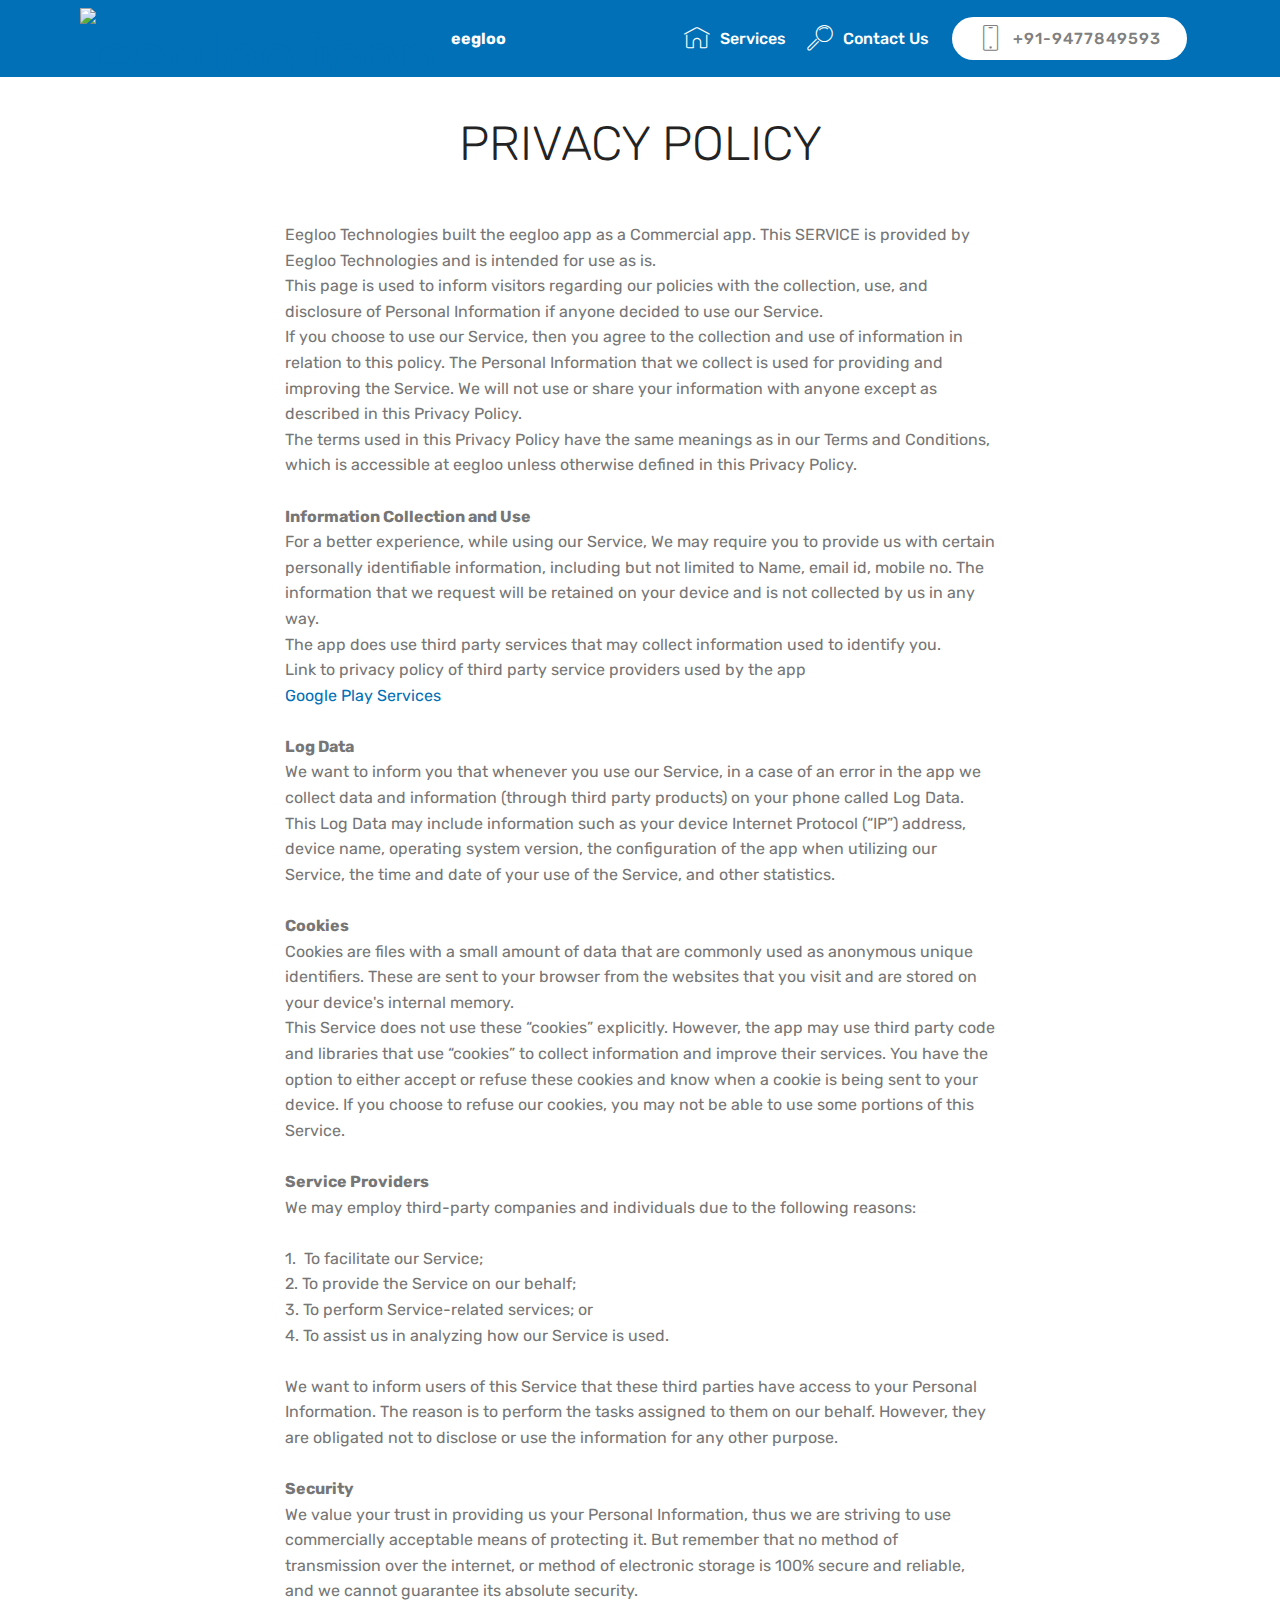
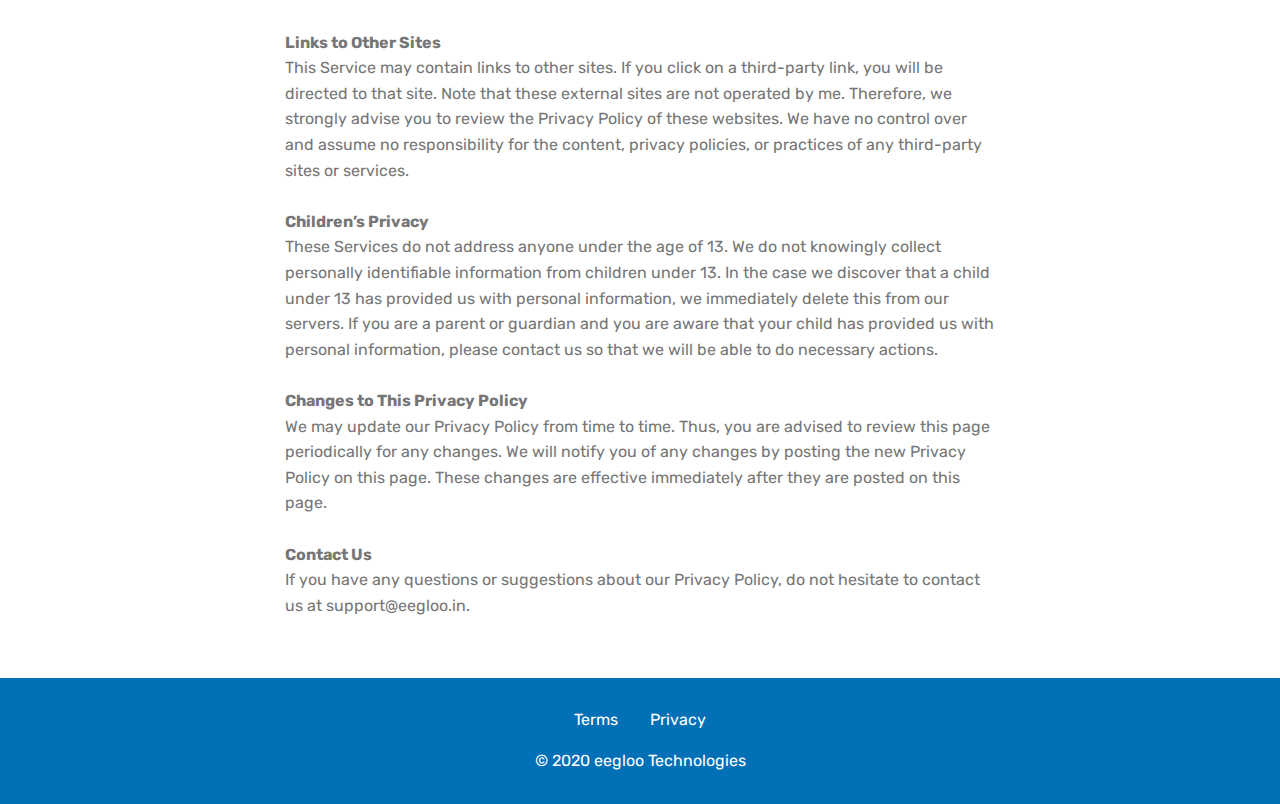
==== commit 43365a38: "changed copyright mesaage year" ====
--- a/privacy.html
+++ b/privacy.html
@@ -166,7 +166,7 @@
             </div>
             
             <div class="row row-copirayt">
-                <p class="mbr-text mb-0 mbr-fonts-style mbr-white align-center display-7">© 2019 eegloo Technologies</p>
+                <p class="mbr-text mb-0 mbr-fonts-style mbr-white align-center display-7">© 2020 eegloo Technologies</p>
             </div>
         </div>
     </div>
